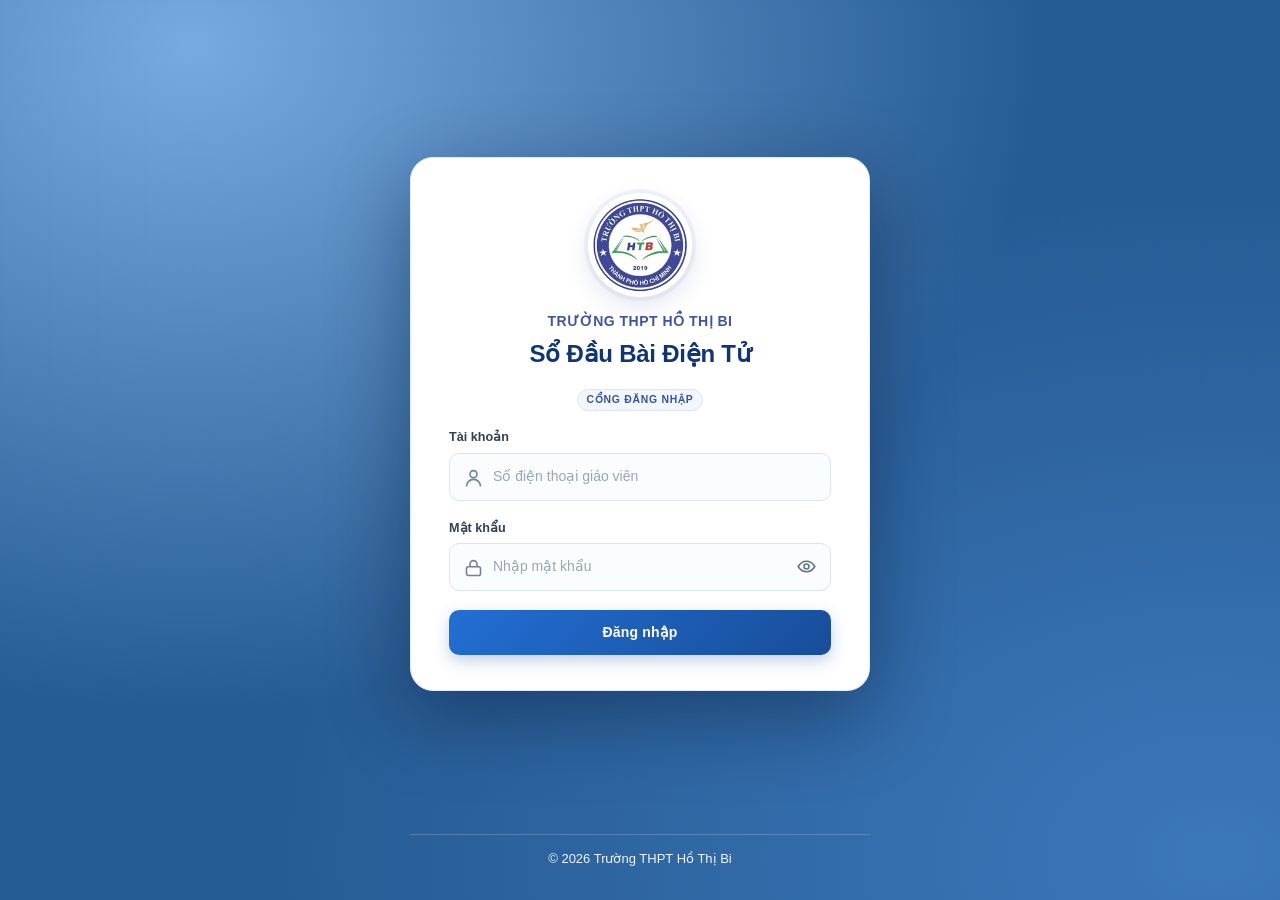
==== index.html @ 1c2346ce "Add files via upload" ====
<!DOCTYPE html>
<html lang="vi">
<head>
  <meta charset="utf-8">
  <meta name="viewport" content="width=device-width, initial-scale=1">
  <title>Sổ đầu bài điện tử · THPT Hồ Thị Bi</title>
  <!-- V51: favicon dùng logo Trường THPT Hồ Thị Bi -->
  <link rel="icon" type="image/png" sizes="64x64" href="[data-uri]">
  <link rel="shortcut icon" type="image/png" href="[data-uri]">
  <link rel="apple-touch-icon" href="[data-uri]">
  <meta name="referrer" content="strict-origin-when-cross-origin">
  <base target="_top">
  <link rel="preconnect" href="https://cdn.jsdelivr.net" crossorigin>
  <link href="https://cdn.jsdelivr.net/npm/bootstrap@5.3.0/dist/css/bootstrap.min.css" rel="stylesheet">

  <link rel="stylesheet" href="assets/css/sodb-v69.css?v=70.4.6.49.6.3.27">
  <link rel="stylesheet" href="assets/css/sodb-workspace.css?v=70.4.6.49.6.3.28">














</head>
<!-- MODAL THÔNG TIN XÁC NHẬN ĐIỆN TỬ -->
<div class="modal fade" id="modalChuKySoDetail" tabindex="-1" aria-hidden="true">
  <div class="modal-dialog modal-dialog-centered" style="max-width: 450px;">
    <div class="modal-content border-0 shadow-lg" style="border-radius: 12px; overflow: hidden;">
      <div class="modal-header bg-dark text-white py-3">
        <h6 class="modal-title fw-bold mb-0">THÔNG TIN XÁC NHẬN ĐIỆN TỬ</h6>
        
      </div>
      <div class="bg-success-subtle text-success p-2 text-center fw-bold border-bottom" style="font-size: 0.85rem;">
        XÁC NHẬN HỢP LỆ TRONG HỆ THỐNG
      </div>
      <div class="modal-body p-4" style="font-size: 0.88rem;">
        <div class="text-center mb-3">
          <img id="certSigImage" src="" class="img-fluid d-none" style="max-height: 80px; mix-blend-mode: multiply; filter: contrast(130%);">
        </div>
        
        <div class="text-uppercase fw-bold text-muted mb-2" style="font-size: 0.7rem; letter-spacing: 0.5px;">THÔNG TIN NGƯỜI KÝ</div>
        <div class="border rounded p-2 bg-light mb-3">
          <div class="d-flex justify-content-between py-1 border-bottom"><span class="text-muted">Họ và tên:</span><strong id="certTenGV" class="text-dark">---</strong></div>
          <div class="d-flex justify-content-between py-1 border-bottom"><span class="text-muted">Email công vụ:</span><span id="certEmail" class="fw-semibold text-primary">---</span></div>
          <div class="d-flex justify-content-between py-1"><span class="text-muted">Thời gian ký:</span><span id="certThoiGianKy" class="fw-bold text-danger">---</span></div>
        </div>

        <div class="text-uppercase fw-bold text-muted mb-2" style="font-size: 0.7rem; letter-spacing: 0.5px;">CHI TIẾT XÁC NHẬN</div>
        <div class="border rounded p-2 bg-light">
          <div class="d-flex justify-content-between py-1 border-bottom"><span class="text-muted">Ứng dụng:</span><span class="fw-semibold">Sổ Đầu Bài Điện Tử</span></div>
          <div class="d-flex justify-content-between py-1 border-bottom"><span class="text-muted">Đơn vị:</span><span class="fw-semibold">THPT Hồ Thị Bi</span></div>
          <div class="d-flex justify-content-between py-1"><span class="text-muted">Trạng thái:</span><span class="text-success fw-bold">Dữ liệu toàn vẹn</span></div>
        </div>
      </div>
      <div class="modal-footer bg-light py-2">
        <button type="button" class="btn btn-secondary btn-sm fw-bold px-3" data-bs-dismiss="modal">Đóng</button>
      </div>
    </div>
  </div>
</div>
<body class="auth-locked-v4">
<div id="toastStackV9" class="toast-stack-v9 no-print"></div>

<div id="globalBusyV13" class="global-busy-v13 d-none no-print">
  <div class="global-busy-card-v13">
    <div class="spinner-border spinner-border-sm text-primary" role="status"></div>
    <span id="globalBusyTextV13">Đang xử lý...</span>
  </div>
</div>


<div class="modal fade no-print" id="actionModalV11" tabindex="-1" aria-hidden="true">
  <div class="modal-dialog modal-dialog-centered">
    <div class="modal-content border-0 shadow-lg action-modal-v11">
      <div class="modal-header">
        <h5 class="modal-title" id="actionModalTitleV11">Xác nhận thao tác</h5>
        
      </div>
      <div class="modal-body">
        <div id="actionModalMessageV11" class="mb-3"></div>
        <label id="actionModalLabelV11" class="form-label fw-semibold d-none"></label>
        <input id="actionModalInputV11" type="text" class="form-control d-none" autocomplete="off">
        <div id="actionModalHintV11" class="form-text d-none"></div>
      </div>
      <div class="modal-footer">
        <button type="button" class="btn btn-light" data-bs-dismiss="modal">Hủy</button>
        <button type="button" class="btn btn-primary" id="actionModalConfirmV11">Xác nhận</button>
      </div>
    </div>
  </div>
</div>




<div id="loginScreenV4" class="login-screen-v4 no-print">
  <div class="login-card-v4">
    <div class="login-form-v4">
      <div class="login-logo-center-v4">
        <div class="school-logo-wrap-v4">
          <img class="school-logo-login-v4" src="[data-uri]" alt="Logo Trường THPT Hồ Thị Bi">
        </div>
        <div class="school-name-v4">Trường THPT Hồ Thị Bi</div>
        <h1 class="system-title-v4">Sổ Đầu Bài Điện Tử</h1>
      </div>

      <div class="login-eyebrow-v4 login-gate-v7">Cổng đăng nhập</div>

      <form id="centralLoginFormV4" onsubmit="event.preventDefault(); dangNhapTapTrungV4();">
        <div class="mb-3">
          <label for="centralAccountV4" class="form-label login-label-v4">Tài khoản</label>
          <div class="login-input-wrap-v4">
            <span class="login-input-icon-v4" aria-hidden="true">
              <svg viewBox="0 0 24 24" fill="none" stroke="currentColor" stroke-width="1.8"><path d="M20 21a8 8 0 0 0-16 0"/><circle cx="12" cy="7" r="4"/></svg>
            </span>
            <input id="centralAccountV4" class="form-control" type="text" autocomplete="username" inputmode="text" placeholder="Số điện thoại giáo viên" required>
          </div>
        </div>

        <div class="mb-3">
          <label for="centralPasswordV4" class="form-label login-label-v4">Mật khẩu</label>
          <div class="login-input-wrap-v4 login-password-wrap-v4">
            <span class="login-input-icon-v4" aria-hidden="true">
              <svg viewBox="0 0 24 24" fill="none" stroke="currentColor" stroke-width="1.8"><rect x="4" y="10" width="16" height="10" rx="2"/><path d="M8 10V7a4 4 0 0 1 8 0v3"/></svg>
            </span>
            <input id="centralPasswordV4" class="form-control" type="password" autocomplete="current-password" placeholder="Nhập mật khẩu" required>
            <button class="password-toggle-v4" type="button" onclick="toggleMatKhauTapTrungV4()" aria-label="Hiện hoặc ẩn mật khẩu" title="Hiện/ẩn mật khẩu">
              <svg viewBox="0 0 24 24" fill="none" stroke="currentColor" stroke-width="1.8"><path d="M2.5 12s3.5-6 9.5-6 9.5 6 9.5 6-3.5 6-9.5 6S2.5 12 2.5 12Z"/><circle cx="12" cy="12" r="2.8"/></svg>
            </button>
          </div>
        </div>

        <div id="centralLoginStatusV4" class="alert d-none py-2 small" role="alert" aria-live="polite"></div>

        <button id="centralLoginBtnV4" class="btn btn-primary btn-login-v4 w-100" type="submit">
          <span id="centralLoginBtnTextV4">Đăng nhập</span>
        </button>
      </form>
    </div>
  </div>
  <footer class="workspace-copyright workspace-login-copyright no-print">© 2026 Trường THPT Hồ Thị Bi</footer>
</div>

<div class="main-container d-none" id="appShellV4">
  <div class="app-userbar-v4 no-print p-2 px-3 mb-3 d-flex flex-wrap gap-2 justify-content-between align-items-center">
    <div class="workspace-tools"><button type="button" class="workspace-menu-btn" id="workspaceMenu" aria-controls="workspaceSidebar" aria-expanded="false" aria-label="Mở menu"><span data-icon="menu"></span><span>Menu</span></button><div class="header-greeting-v33" id="headerGreetingV48" title="Lời chào theo thời gian trong ngày">
          <span class="header-greeting-icon-v33" id="headerGreetingIconV48" aria-hidden="true">☀️</span>
          <span class="header-greeting-copy-v48">
            <strong class="header-greeting-time-v48" id="headerGreetingTimeV48">Chào buổi sáng!</strong>
            <span class="header-greeting-wish-v48">Chúc Thầy/Cô một ngày làm việc tràn đầy năng lượng.</span>
          </span>
        </div></div>
    <div class="d-flex align-items-center gap-2">
      <div class="user-avatar-v4" id="appUserAvatarV4">GV</div>
      <div>
        <div class="fw-bold" id="appUserNameV4">Người dùng</div>
        <div class="small text-muted" id="appUserMetaV4"></div>

      </div>
    </div>
    <div class="d-flex flex-wrap align-items-center gap-2">
      <div id="appRoleBadgesV4"></div>
      <button type="button" class="btn btn-outline-secondary btn-sm fw-bold" id="globalChangePasswordBtnV36" onclick="moDoiMatKhauToanCucV36()">Đổi mật khẩu</button>
      <button type="button" class="btn btn-outline-danger btn-sm fw-bold" onclick="dangXuatTapTrungV4()">↪ Đăng xuất</button>
    </div>
  </div>

  <aside id="workspaceSidebar" class="workspace-sidebar no-print" aria-label="Điều hướng chính">
    <button type="button" id="workspaceCloseMenu" class="workspace-close-menu" aria-label="Ẩn menu điều hướng"><span aria-hidden="true">×</span> Ẩn menu</button>
    <div class="workspace-brand"><img src="assets/img/logo-htb-160.webp?v=70.4.6.13" alt="Logo THPT Hồ Thị Bi"><div><strong>THPT HỒ THỊ BI</strong><small>Quản lý sổ đầu bài điện tử</small></div></div>
    <div class="workspace-nav-label">KHÔNG GIAN LÀM VIỆC</div>
  <!-- THANH TAB CHUYỂN ĐỔI -->
  <ul class="nav nav-tabs no-print mb-3" id="sodbTab" role="tablist">
    <li class="nav-item" role="presentation">
      <button class="nav-link active fw-bold" id="dashboard-tab-v9" data-bs-toggle="tab" data-bs-target="#tabDashboardV9" type="button">Dashboard</button>
    </li>
    <li class="nav-item" role="presentation">
      <button class="nav-link" id="view-tab" data-bs-toggle="tab" data-bs-target="#tabView" type="button">Xem sổ đầu bài</button>
    </li>
    <li class="nav-item" role="presentation">
      <button class="nav-link" id="my-lessons-tab-v70468" data-bs-toggle="tab" data-bs-target="#tabMyLessonsV70468" type="button">Tiết của tôi</button>
    </li>
    <li class="nav-item" role="presentation">
      <button class="nav-link" id="input-tab" data-bs-toggle="tab" data-bs-target="#tabInput" type="button">Nhập tiết học</button>
    </li>
    <li class="nav-item" role="presentation">
      <button class="nav-link text-success fw-bold" id="gvcn-tab" data-bs-toggle="tab" data-bs-target="#tabGVCN" type="button">Chủ nhiệm</button>
    </li>
    <li class="nav-item" role="presentation">
      <button class="nav-link text-primary fw-bold" id="giamthi-tab" data-bs-toggle="tab" data-bs-target="#tabGiamThi" type="button">Tra cứu & thống kê</button>
    </li>
    <li class="nav-item" role="presentation">
      <button class="nav-link text-success fw-bold" id="ttcm-tab" data-bs-toggle="tab" data-bs-target="#tabTTCM" type="button">Kế hoạch bài dạy</button>
    </li>
    <li class="nav-item" role="presentation">
      <button class="nav-link text-warning-emphasis fw-bold" id="control-tab-v693" data-bs-toggle="tab" data-bs-target="#tabControlV693" type="button">Điều hành</button>
    </li>
    <li class="nav-item" role="presentation">
      <button class="nav-link text-primary fw-bold" id="bgh-workflow-tab-v698" data-bs-toggle="tab" data-bs-target="#tabBghWorkflowV698" type="button">Duyệt tuần BGH</button>
    </li>
    <li class="nav-item" role="presentation">
      <button class="nav-link text-danger fw-bold" id="admin-tab" data-bs-toggle="tab" data-bs-target="#tabAdmin" type="button">Quản trị</button>
    </li>
  </ul>

    <div class="workspace-sidebar-foot"><div class="workspace-school-art" aria-hidden="true"><svg viewBox="0 0 180 80" fill="none"><path d="M55 72V31l35-25 35 25v41M43 37 90 3l47 34M14 72h152" stroke="currentColor" stroke-width="5" stroke-linecap="round" stroke-linejoin="round"/><path d="M74 72V54h32v18M65 34h11v11H65zM103 34h11v11h-11zM24 48h21v24H24zM135 48h21v24h-21z" fill="currentColor" opacity=".6"/><circle cx="90" cy="27" r="6" fill="currentColor"/></svg></div><strong>Kết nối tri thức<br>Kiến tạo tương lai</strong><small>Giao diện V70.4.4</small></div>
  </aside>
  <button type="button" id="workspaceBackdrop" class="workspace-backdrop no-print" aria-label="Đóng menu"></button>
  <header class="workspace-page-head no-print"><div class="workspace-title-icon" data-icon="book"></div><div><h1 id="workspaceTitle">Tổng quan</h1><div class="workspace-breadcrumb">Quản lý nhà trường <span>›</span> <span id="workspaceBreadcrumb">Tổng quan</span></div></div><div class="workspace-head-actions"><button class="btn btn-outline-primary" type="button" id="workspacePrint" hidden><span data-icon="print"></span> In sổ A3</button></div></header>
  <div class="mobile-role-nav-v54 no-print" id="mobileRoleNavV54" aria-label="Điều hướng nhanh trên điện thoại">
    <button type="button" class="mobile-main-btn-v54" id="mobileDashboardV54" data-target-tab="dashboard-tab-v9">Tổng quan</button>
    <button type="button" class="mobile-main-btn-v54" id="mobileInputV54" data-target-tab="input-tab">Nhập tiết</button>
    <button type="button" class="mobile-main-btn-v54" id="mobileViewV54" data-target-tab="view-tab">Xem sổ</button>
    <div class="mobile-more-wrap-v54">
      <button type="button" class="mobile-more-btn-v54" id="mobileMoreBtnV54" aria-label="Mở thêm chức năng">☰</button>
      <div class="mobile-more-menu-v54 d-none" id="mobileMoreMenuV54"></div>
    </div>
  </div>

  <div class="tab-content" id="sodbTabContent">
    

    <!-- V52: DASHBOARD THEO VAI TRÒ - KHÔNG PHỤ THUỘC TKB -->
    <div class="tab-pane fade show active" id="tabDashboardV9" role="tabpanel" aria-labelledby="dashboard-tab-v9">
      <section class="overview-v20 no-print" aria-label="Dashboard sổ đầu bài">
        <div class="overview-heading-v20">
          <div class="overview-heading-copy-v52">
            <div class="overview-kicker-v52">SỔ ĐẦU BÀI ĐIỆN TỬ</div>
            <h1 id="overviewTitleV52">Tổng quan công việc</h1>
            <div class="overview-role-line-v52"><span id="overviewRoleBadgeV52" class="overview-role-badge-v52">Vai trò</span><span id="overviewScopeV20">Tổng quan công việc</span></div>
          </div>
          <div class="overview-actions-v20" id="overviewActionsV20"></div>
        </div>
        <div class="overview-toolbar-v20">
          <div id="overviewRoleWrapV20"><label for="overviewRoleV20">Vai trò</label><select id="overviewRoleV20" class="form-select form-select-sm" onchange="changeOverviewRoleV20()"></select></div>
          <div id="overviewClassWrapV20" class="d-none"><label for="overviewClassV20">Lớp chủ nhiệm</label><select id="overviewClassV20" class="form-select form-select-sm" onchange="refreshDashboardV9(true)"></select></div>
          <div><label for="overviewDateV20">Ngày dạy</label><input type="date" id="overviewDateV20" class="form-control form-control-sm" onchange="refreshDashboardV9(true)"></div>
          <div class="overview-period-v20">
            <div class="overview-week-line-v28">
              <strong id="overviewWeekV20">—</strong>
              
            </div>
            <span id="overviewUpdatedV20" role="status" aria-live="polite">Chưa tải dữ liệu</span>
          </div>
          <button id="overviewRefreshV20" class="btn btn-outline-primary btn-sm" type="button" onclick="refreshDashboardV9(true)">Cập nhật</button>
        </div>
<div id="overviewErrorV20" class="alert alert-warning mt-3 d-none" role="alert"></div>
        <div id="overviewDataV20" aria-busy="true">
          <div id="overviewMetricsV20" class="overview-metrics-v20"></div>
          <div id="overviewNoticesV20"></div>
          <div id="overviewControlV693" class="d-none mb-3">
            <div class="card border-warning-subtle shadow-sm">
              <div class="card-body py-3">
                <div class="d-flex flex-wrap justify-content-between align-items-center gap-2 mb-2">
                  <div><strong>Điều hành tiết dạy</strong><div class="small text-muted">Nghỉ GV · Dạy thay · Dạy bù · Hoán đổi · Hồ sơ chờ duyệt</div></div>
                  <button type="button" class="btn btn-sm btn-outline-warning fw-bold" onclick="openControlTabV693()">Mở Điều hành</button>
                </div>
                <div class="row g-2" id="overviewControlMetricsV693">
                  <div class="col-6 col-md-2"><div class="border rounded p-2 h-100"><div class="small text-muted">GV nghỉ</div><div class="fw-bold fs-5" data-metric="gvNghi">—</div></div></div>
                  <div class="col-6 col-md-2"><div class="border rounded p-2 h-100"><div class="small text-muted">Dạy thay</div><div class="fw-bold fs-5" data-metric="dayThay">—</div></div></div>
                  <div class="col-6 col-md-2"><div class="border rounded p-2 h-100"><div class="small text-muted">Dạy bù</div><div class="fw-bold fs-5" data-metric="dayBu">—</div></div></div>
                  <div class="col-6 col-md-2"><div class="border rounded p-2 h-100"><div class="small text-muted">Hoán đổi</div><div class="fw-bold fs-5" data-metric="hoanDoi">—</div></div></div>
                  <div class="col-6 col-md-2"><div class="border rounded p-2 h-100"><div class="small text-muted">Chờ duyệt</div><div class="fw-bold fs-5 text-danger" data-metric="choDuyet">—</div></div></div>
                  <div class="col-6 col-md-2"><div class="border rounded p-2 h-100"><div class="small text-muted">NS ngoài trường</div><div class="fw-bold fs-5" data-metric="nhanSuNgoai">—</div></div></div>
                </div>
              </div>
            </div>
          </div>
          <div id="overviewAlertsV695" class="d-none mb-3">
            <div class="card border-danger-subtle shadow-sm">
              <div class="card-body py-3">
                <div class="d-flex flex-wrap justify-content-between align-items-center gap-2 mb-2">
                  <div><strong>Cảnh báo tự động</strong><div class="small text-muted" id="overviewAlertStatusV695">Hệ thống rà soát việc cần xử lý</div></div>
                  <div class="d-flex gap-2"><button type="button" class="btn btn-sm btn-outline-secondary" onclick="loadAutomaticAlertsV695(true)">Rà soát lại</button><button type="button" class="btn btn-sm btn-outline-danger fw-bold" onclick="openAlertCenterV695()">Xem tất cả</button></div>
                </div>
                <div class="row g-2 mb-2" id="overviewAlertMetricsV695">
                  <div class="col-4"><div class="border rounded p-2 h-100 border-danger-subtle"><div class="small text-muted">Khẩn cấp</div><div class="fw-bold fs-5 text-danger" data-alert-metric="critical">—</div></div></div>
                  <div class="col-4"><div class="border rounded p-2 h-100 border-warning-subtle"><div class="small text-muted">Cần xử lý</div><div class="fw-bold fs-5 text-warning-emphasis" data-alert-metric="warning">—</div></div></div>
                  <div class="col-4"><div class="border rounded p-2 h-100 border-info-subtle"><div class="small text-muted">Theo dõi</div><div class="fw-bold fs-5 text-info-emphasis" data-alert-metric="info">—</div></div></div>
                </div>
                <div id="overviewAlertListV695"><div class="text-muted py-2">Chưa rà soát cảnh báo.</div></div>
              </div>
            </div>
          </div>
          <div id="overviewProgressV20" class="overview-progress-v20 d-none">
            <div><strong id="overviewProgressTextV20"></strong><span id="overviewProgressHintV31">Tiến độ dữ liệu trong phạm vi đã chọn</span></div>
            <div class="overview-meter-v20" id="overviewMeterV20" role="progressbar" aria-label="Tiến độ dữ liệu" aria-valuemin="0" aria-valuemax="100"><div id="overviewBarV20"></div></div>
          </div>
          <div id="overviewAnalyticsV52" class="overview-analytics-v52 d-none">
            <div class="overview-chart-card-v52">
              <div class="overview-card-head-v52"><div><strong>Biểu đồ nề nếp các khối</strong><small>Điểm nề nếp trung bình theo tuần, tính từ dữ liệu sổ đã ghi</small></div><span id="overviewChartRangeV52" class="overview-chip-v52"></span></div>
              <div id="overviewNeNepChartV52" class="overview-chart-v52" role="img" aria-label="Biểu đồ nề nếp Khối 10, 11, 12"></div>
            </div>
            <div class="overview-alert-card-v52">
              <div class="overview-card-head-v52"><div><strong>Lớp cần lưu ý</strong><small>Các lớp có điểm nề nếp trung bình thấp trong tuần đang xem</small></div></div>
              <div id="overviewClassAlertV52" class="overview-class-list-v52"></div>
            </div>
          </div>
          <div class="overview-records-v20">
            <div class="overview-records-head-v20"><h2>Kiểm tra sổ đầu bài</h2><span id="overviewClosureV20" class="d-none"></span></div>
            <div class="overview-list-tabs-v20" id="overviewListsV20" role="group" aria-label="Nhóm bản ghi"></div>
            <p class="overview-list-note-v20" id="overviewListNoteV20"></p>
            <div class="table-responsive"><table class="table overview-table-v20 align-middle mb-0"><caption class="visually-hidden">Danh sách bản ghi trong phạm vi đã chọn</caption><thead><tr><th scope="col">Ngày · Lớp</th><th scope="col">Buổi · Tiết</th><th scope="col">Môn · Giáo viên</th><th scope="col">Trạng thái</th><th scope="col">Thao tác</th></tr></thead><tbody id="overviewRowsV20"></tbody></table></div>
            <div class="overview-pagination-v20"><span id="overviewCountV20"></span><div><button type="button" class="btn btn-sm btn-outline-secondary" id="overviewPrevV20" onclick="pageOverviewV20(-1)">Trước</button><button type="button" class="btn btn-sm btn-outline-secondary" id="overviewNextV20" onclick="pageOverviewV20(1)">Sau</button></div></div>
          </div>
        </div>
      </section>
    </div>

    <!-- TAB 1: XEM SỔ ĐẦU BÀI -->
    <div class="tab-pane fade" id="tabView" role="tabpanel">
      <section class="workspace-book no-print" aria-label="Sổ đầu bài theo tuần">
        <div class="workspace-book-head"><div class="workspace-section-title"><span class="workspace-title-icon" data-icon="book"></span><div><h2>Xem sổ đầu bài</h2><p>Theo dõi và tra cứu tình hình giảng dạy của lớp theo từng tuần</p></div></div><div class="workspace-week-nav"><button type="button" class="btn btn-outline-primary" data-week-step="-1">‹ <span>Tuần trước</span></button><button type="button" class="btn btn-primary" data-week-step="today"><span data-icon="calendar"></span> Tuần này</button><button type="button" class="btn btn-outline-primary" data-week-step="1"><span>Tuần sau</span> ›</button></div></div>
        <div id="workspaceFilterMount"></div>
        <div class="workspace-book-toolbar"><strong id="workspaceWeekRange">Chọn lớp và tuần để xem sổ</strong><label class="workspace-status-filter"><span data-icon="filter"></span><span class="visually-hidden">Lọc trạng thái tiết học</span><select id="workspaceStatus" class="form-select"><option value="ALL">Tất cả trạng thái</option><option value="REVIEW">Cần rà soát</option><option value="NGHI">Nghỉ</option><option value="GV_VANG">GV vắng</option><option value="BO_TIET">Bỏ tiết</option><option value="DAY_THAY">Dạy thay</option><option value="DAY_BU">Dạy bù</option><option value="HOAN_DOI">Đổi tiết</option><option value="MIXED">Tiết trộn</option></select></label></div>
        <div id="workspaceMetrics" class="workspace-metrics"></div>
        <div id="bghReviewBarV7044" class="alert alert-info no-print" hidden></div>
        <div id="workspaceBookStatus" class="workspace-book-status" role="status" aria-live="polite">Chọn lớp, tuần và bấm Xem sổ để tải dữ liệu.</div>
        <div id="workspaceWeekGrid" aria-label="Lịch tiết học"></div>
        <div id="workspaceLegend" class="workspace-legend"></div>
        <div class="workspace-book-foot"><span>Rê chuột, chạm hoặc dùng phím Tab để xem trạng thái. Bấm ⋯ để xem đầy đủ tiết học.</span><span id="workspaceDataStamp"></span></div>
      </section>
      <div class="card no-print mb-3 shadow-sm">
        <div class="card-body p-3">
          <div class="row g-3 align-items-center">
            <div class="col-md-2">
              <label class="form-label fw-bold mb-1">Khối</label>
              <select class="form-select form-select-sm" id="viewKhoi" onchange="chonKhoiLopView()">
                <option value="10">Khối 10</option><option value="11">Khối 11</option><option value="12">Khối 12</option>
              </select>
            </div>
            <div class="col-md-4">
              <div class="d-flex justify-content-between align-items-center"><label class="form-label fw-bold mb-1" for="viewLop">Chọn lớp / Chuyên đề / GDTC</label><button type="button" class="btn btn-link btn-sm py-0" onclick="refreshClassCatalogV29(true)" aria-label="Tải lại danh mục lớp">Tải lại</button></div>
              <select class="form-select form-select-sm" id="viewLop" onchange="capNhatLoaiSoViewV24()"></select>
            </div>
            <div class="col-md-2">
              <label class="form-label fw-bold mb-1">Loại sổ</label>
              <select class="form-select form-select-sm" id="viewBookMode" onchange="capNhatLoaiSoViewV24()">
                <option value="LOP_CHINH">Sổ đầu bài lớp</option>
                <option value="GDTC">Sổ đầu bài GDTC</option>
              </select>
            </div>
            <div class="col-md-2">
              <label class="form-label fw-bold mb-1">Tuần học</label>
              <input type="number" class="form-control form-control-sm" id="viewTuan" value="1" min="1" max="52">
            </div>
            <div class="col-md-2 d-flex align-items-end">
              <button type="button" class="btn btn-primary btn-sm w-100 fw-bold" onclick="traCuuSoDauBaiTuanGop()">Xem sổ</button>
            </div>
          </div>
        </div>
      </div>

      <div class="so-paper">
        <div class="no-print mb-1">
          <span class="text-muted small">TRƯỜNG THPT HỒ THỊ BI</span>
        </div>

        <div id="printPageSingle">
          <div class="so-header-print">
            <img src="[data-uri]" alt="Logo" class="school-logo">
            <div class="text-uppercase fw-bold text-secondary" style="font-size: 0.65rem;">SỞ GIÁO DỤC VÀ ĐÀO TẠO TP. HỒ CHÍ MINH</div>
            <div class="fw-bold text-dark" style="font-size: 0.75rem;">TRƯỜNG THPT HỒ THỊ BI</div>
            <div class="so-title">SỔ ĐẦU BÀI LỚP <span id="lblLop">10A01</span></div>
            <div class="so-subhead">Tuần: <strong id="lblTuan">1</strong> &nbsp;&nbsp;|&nbsp;&nbsp; Năm học: <span id="printSchoolYearV20">2026 - 2027</span></div>
          </div>
          <table class="table-sodb">
            <thead>
              <tr>
                <th style="width: 5%;">Thứ, ngày</th>
                <th style="width: 4%;">Buổi-Tiết</th>
                <th style="width: 6%;">Môn</th>
                <th style="width: 4%;">Tiết CT</th>
                <th style="width: 6%;">HS vắng</th>
                <th style="width: 25.5%;">Tên bài học</th>
                <th style="width: 22%;">Nhận xét</th>
                <th style="width: 2.5%;">HT</th>
                <th style="width: 2.5%;">KL</th>
                <th style="width: 2.5%;">VS</th>
                <th style="width: 3.5%;">ĐTB</th>
                <th style="width: 16.5%;">Chữ ký &amp; họ tên GV</th>
              </tr>
            </thead>
            <tbody id="sodbTableBody"></tbody>
          </table>

          <div class="summary-box">
            <div class="summary-title">TỔNG KẾT TUẦN</div>
            <div class="row text-center mb-0">
              <div class="col-4"><strong>Vắng:</strong> <span id="sumVangP">0</span>| <span id="sumVangKP">0</span></div>
              <div class="col-4"><strong>Điểm TB tuần:</strong> <span id="sumDTB" class="text-primary fw-bold">10.0</span> (<span id="sumXepLoai" class="text-success fw-bold">Loại A</span>)</div>
              <div class="col-4"><strong>Chưa ký:</strong> <span id="sumTietChuaKy" class="text-danger">0</span> tiết</div>
            </div>
            <div><strong id="printCloseOpinionLabelV6951">Ý kiến GVCN:</strong> <span id="printGVCNYKien" class="fst-italic text-secondary">Chưa có ý kiến...</span></div>
            <div class="signature-footer">
              <div class="signature-box">
                <div class="signature-title" id="printCloseSignerTitleV6951">GIÁO VIÊN CHỦ NHIỆM</div>
                <div class="signature-space" id="printGVCNSigSpace"><span class="text-muted" style="font-size: 0.55rem;">Chưa chốt ký</span></div>
                <div class="fw-bold" id="printGVCNName"></div>
              </div>
              <div class="signature-box">
                <div class="signature-title" id="printBGHTitle">HIỆU TRƯỞNG</div>
                <div class="signature-space" id="printBGHSigSpace"><span class="text-muted" style="font-size:0.55rem;">Chưa duyệt</span></div>
                <div class="fw-bold" id="printBGHName"></div>
              </div>
            </div>
          </div>
        </div>

        <div id="groupWeekCloseV6951" class="no-print d-none mt-2 p-3 border rounded-3 bg-light">
          <div class="d-flex flex-wrap justify-content-between align-items-center gap-2 mb-2">
            <div><div class="fw-bold text-success">Ký chốt sổ nhóm - Giáo viên phụ trách</div><div class="small text-muted" id="groupCloseHintV6951">Sau khi rà soát đủ tiết trong tuần, giáo viên phụ trách nhóm ký chốt.</div></div>
            <span class="badge bg-secondary" id="groupCloseStateV6951">Chưa chốt</span>
          </div>
          <div class="row g-2 align-items-end">
            <div class="col-lg-9 col-md-8"><label class="form-label small fw-bold mb-1">Ý kiến GV phụ trách nhóm</label><textarea id="groupCloseNoteV6951" class="form-control form-control-sm" rows="2" placeholder="Nhận xét hoạt động của nhóm trong tuần..."></textarea></div>
            <div class="col-lg-3 col-md-4"><button type="button" class="btn btn-success btn-sm w-100 fw-bold" id="groupCloseBtnV6951" onclick="guiChotTuanNhomV6951()">Ký chốt tuần</button></div>
          </div>
          <div class="small mt-2 text-muted" id="groupCloseMetaV6951"></div>
        </div>

        <div id="bghWeekApprovalV684" class="no-print d-none mt-2 p-3 border rounded-3 bg-light">
          <div class="d-flex flex-wrap justify-content-between align-items-center gap-2 mb-2">
            <div>
              <div class="fw-bold text-primary">Duyệt sổ cuối tuần - Ban Giám hiệu</div>
              <div class="small text-muted" id="bghApprovalHintV684">Sau khi GVCN ký chốt, BGH có thể duyệt bất kỳ thời điểm nào.</div>
            </div>
            <span class="badge bg-secondary" id="bghApprovalStateV684">Chưa duyệt</span>
          </div>
          <div class="row g-2 align-items-end">
            <div class="col-lg-9 col-md-8">
              <label class="form-label small fw-bold mb-1" for="bghApprovalNoteV684">Ý kiến BGH (không bắt buộc)</label>
              <textarea id="bghApprovalNoteV684" class="form-control form-control-sm" rows="2" placeholder="Nhận xét hoặc lưu ý sau khi kiểm tra sổ tuần..."></textarea>
            </div>
            <div class="col-lg-3 col-md-4 d-grid gap-2">
              <button type="button" class="btn btn-primary btn-sm w-100 fw-bold" id="bghApproveBtnV684" onclick="guiDuyetTuanBGHV684()">Duyệt &amp; ký chốt</button>
            </div>
          </div>
          <div class="small mt-2 text-muted" id="bghApprovalMetaV684"></div>
        </div>

      </div>
    </div>

    <!-- V70.4.6.12: TIẾT CỦA TÔI - MA TRẬN TUẦN GIỐNG XEM SỔ ĐẦU BÀI -->
    <div class="tab-pane fade" id="tabMyLessonsV70468" role="tabpanel" aria-labelledby="my-lessons-tab-v70468">
      <section class="my-lessons-v70468 no-print" aria-label="Các tiết giáo viên đã dạy trong tuần">
        <div class="card shadow-sm border-0 mb-3">
          <div class="card-body p-3 p-lg-4">
            <div class="d-flex flex-wrap justify-content-between align-items-start gap-3 mb-3">
              <div>
                <div class="text-uppercase small fw-bold text-primary">GIÁO VIÊN BỘ MÔN</div>
                <h4 class="mb-1">Tiết của tôi trong tuần</h4>
                <div class="text-muted small" id="myLessonsRangeV70468">Hiển thị theo ma trận Thứ × Tiết, giống giao diện Xem sổ đầu bài.</div>
              </div>
              <div class="d-flex flex-wrap gap-2">
                <button type="button" class="btn btn-outline-primary btn-sm" id="myLessonsPrevV70468">‹ Tuần trước</button>
                <button type="button" class="btn btn-primary btn-sm" id="myLessonsCurrentV70468">Tuần này</button>
                <button type="button" class="btn btn-outline-primary btn-sm" id="myLessonsNextV70468">Tuần sau ›</button>
              </div>
            </div>
            <div class="row g-2 align-items-end">
              <div class="col-6 col-md-2"><label class="form-label small fw-bold mb-1" for="myLessonsWeekV70468">Tuần học</label><input type="number" min="1" max="53" class="form-control form-control-sm" id="myLessonsWeekV70468"></div>
              <div class="col-6 col-md-3"><label class="form-label small fw-bold mb-1" for="myLessonsClassV70468">Lớp</label><select class="form-select form-select-sm" id="myLessonsClassV70468"><option value="ALL">Tất cả lớp</option></select></div>
              <div class="col-6 col-md-3"><label class="form-label small fw-bold mb-1" for="myLessonsSubjectV70468">Môn</label><select class="form-select form-select-sm" id="myLessonsSubjectV70468"><option value="ALL">Tất cả môn</option></select></div>
              <div class="col-6 col-md-2"><button type="button" class="btn btn-outline-secondary btn-sm w-100" id="myLessonsRefreshV70468">Làm mới</button></div>
              <div class="col-12 col-md-2"><div class="small text-muted text-md-end" id="myLessonsUpdatedV70468">Chưa tải</div></div>
            </div>
          </div>
        </div>
        <div class="my-lessons-metrics-v70468" id="myLessonsMetricsV70468"></div>
        <div class="card shadow-sm border-0">
          <div class="card-body p-0">
            <div id="myLessonsStatusV70468" class="alert alert-light border-0 border-bottom rounded-0 mb-0 py-2 px-3 small" role="status" aria-live="polite">Mở chức năng để tải các tiết trong tuần.</div>
            <div id="myLessonsGridV70468" class="my-lessons-grid-v704611 p-2 p-lg-3" aria-live="polite">
              <div class="text-center text-muted py-4">Chưa tải dữ liệu.</div>
            </div>
          </div>
        </div>
      </section>
    </div>

    <!-- TAB 2: NHẬP DỮ LIỆU -->
    <div class="tab-pane fade" id="tabInput" role="tabpanel">
      <div class="card shadow-sm">
        <div class="card-header bg-white py-3 text-center">
          <h5 class="mb-0 text-dark fw-bold">NHẬP DỮ LIỆU SỔ ĐẦU BÀI</h5>
        </div>
        <div class="card-body p-4">
          
          
          <div id="gvbmMainContent" class="d-none">

            <form id="sodbForm">
              <fieldset class="border rounded p-3 mb-3"><legend class="float-none w-auto fs-6 px-2">Hình thức dạy</legend>
                <label class="me-3"><input type="radio" name="hinhThucDayV49" value="Trực tiếp" checked> Trực tiếp</label>
                <label><input type="radio" name="hinhThucDayV49" value="Trực tuyến"> Trực tuyến</label>
                <div id="onlineDetailsV49" class="row g-2 mt-1" hidden>
                  <div class="col-md-4"><label for="onlinePlatformV49" class="form-label">Nền tảng dạy</label><select id="onlinePlatformV49" class="form-select"><option value="Vietschool">Vietschool</option><option value="" selected>Chưa khai báo</option></select></div>
                  <div class="col-md-8"><label for="onlineLinkV49" class="form-label">Link phòng học / bản ghi bài giảng (nếu có)</label><input id="onlineLinkV49" type="url" class="form-control" placeholder="https://..."></div>
                </div><div id="teachingHintV49" class="form-text"></div>
              </fieldset>
              <div class="row g-3 mb-3">
                <div class="col-md-3">
                  <label class="form-label fw-semibold">Khối</label>
                  <select class="form-select" id="khoi" onchange="chonKhoiLopInput();" required>
  <option value="10">Khối 10</option>
  <option value="11">Khối 11</option>
  <option value="12">Khối 12</option>
</select>
                </div>
                <div class="col-md-3">
                  <label class="form-label fw-semibold">Lớp</label>
                  <select class="form-select" id="lop" onchange="onInputClassChangedV26();capNhatHanNhapTietV683()" required></select>
                </div>
                <div class="col-md-3">
                  <label class="form-label fw-semibold">Ngày dạy</label>
                  <input type="date" class="form-control" id="ngayDay" onchange="capNhatTuanVaThu();capNhatHanNhapTietV683();if(typeof refreshGroupAttendanceV6951==='function')refreshGroupAttendanceV6951()" required>
                </div>
                <div class="col-md-3">
                  <label class="form-label fw-semibold">Buổi dạy</label>
                  <select class="form-select bg-warning-subtle fw-semibold" id="buoiDay" onchange="capNhatHanNhapTietV683()" required>
                    <option value="Sáng">Sáng</option><option value="Chiều">Chiều</option><option value="Dạy bù">Dạy Bù</option>
                  </select>
                </div>
              </div>
              <div id="phanCongDayNoteV39" class="small text-primary fw-semibold mb-2">Lớp được nạp theo phân công dạy trên Supabase. Giáo viên chỉ thấy lớp thuộc phạm vi được phân công; GDTC và Công nghệ vẫn áp dụng quy tắc môn/nhánh tương ứng.</div>
              <div class="row g-3 mb-3">
                <div class="col-md-4">
                  <label class="form-label fw-semibold">Thứ</label>
                  <input type="text" class="form-control bg-light" id="thuDay" readonly required>
                </div>
                <div class="col-md-4">
                  <label class="form-label fw-semibold">Tuần</label>
                  <input type="number" class="form-control bg-light" id="tuanHoc" readonly required>
                </div>
                <div class="col-md-4">
                  <label class="form-label fw-semibold">Tiết dạy</label>
                  <select class="form-select" id="tietDay" onchange="capNhatHanNhapTietV683()" required>
                    <option value="1">Tiết 1</option><option value="2">Tiết 2</option><option value="3">Tiết 3</option><option value="4">Tiết 4</option><option value="5">Tiết 5</option>
                  </select>
                </div>
              </div>
              <div id="inputDeadlineStatusV683" class="alert alert-info border py-2 px-3 mb-3 small">
                <strong>Thời hạn ký:</strong> Buổi sáng ký trước <strong>12:00</strong>; buổi chiều/dạy bù ký trước <strong>18:00</strong>. Ngày đã qua tự động khóa; Admin có thể mở khóa có thời hạn khi cần bổ sung.
              </div>
              <div id="bulkWeekUnlockNoticeV685" class="alert alert-success border py-2 px-3 mb-3 small d-none"></div>
              <div class="row g-2 mb-2 input-main-row-v30">
                <div class="col-lg-3 col-md-4">
                  <label class="form-label fw-semibold">Môn</label>
                  <select class="form-select border-primary fw-bold" id="monHoc" onchange="onMonHocChangedV25()" required></select>
                </div>
                <div class="col-lg-2 col-md-3">
                  <label class="form-label fw-semibold">Tiết CT</label>
                  <input type="text" class="form-control" id="tietCT" placeholder="VD: 1">
                  <div class="form-text">KHBD chỉ gợi ý Tiết CT. Giá trị giáo viên nhập tay được ưu tiên; khi sửa bản ghi cũ, để trống sẽ giữ nguyên Tiết CT đã lưu.</div>
                </div>
                <div class="col-lg-7 col-md-5">
                  <label class="form-label fw-semibold">Tên bài dạy</label>
                  <select class="form-select" id="tenBaiDaySelect" onchange="dongBoTenBaiDay()" required></select>
                  <input type="text" class="form-control mt-1 d-none" id="tenBaiDayCustom" placeholder="Nhập tên bài...">
                </div>
              </div>

              <div id="gdtcTeachingSubjectWrapV25" class="gdtc-subject-box-v25 compact-gdtc-v30 mb-2 d-none">
                <div class="row align-items-end g-2">
                  <div class="col-lg-3 col-md-4">
                    <label class="form-label fw-semibold mb-1">Phân môn GDTC</label>
                    <select class="form-select border-success fw-bold" id="gdtcTeachingSubjectV25" onchange="loadDanhSachBaiDay()">
                      <option value="">-- Chọn Cầu lông / Bóng chuyền --</option>
                      <option value="Cầu lông">Cầu lông</option>
                      <option value="Bóng chuyền">Bóng chuyền</option>
                    </select>
                  </div>
                </div>
              </div>

              <div id="technologyTeachingSubjectWrapV657" class="technology-subject-box-v657 compact-gdtc-v30 mb-2 d-none">
                <div class="row align-items-end g-2">
                  <div class="col-lg-4 col-md-5">
                    <label class="form-label fw-semibold mb-1">Môn Công nghệ</label>
                    <select class="form-select border-info fw-bold" id="technologyTeachingSubjectV657" onchange="loadDanhSachBaiDay()">
                      <option value="">-- Chọn --</option>
                      <option value="Công nghệ nông nghiệp">Công nghệ nông nghiệp</option>
                      <option value="Công nghệ công nghiệp">Công nghệ công nghiệp</option>
                    </select>
                  </div>
                  <div class="col-lg-8 col-md-7">
                    <div class="small text-muted pb-2">Tài khoản được phân công môn <b>Công nghệ</b> có thể chọn đúng nhánh đang dạy. Lớp vẫn theo phân công hiện tại.</div>
                  </div>
                </div>
              </div>

              <div class="khbd-meta mb-3" id="khbdWeekNotice"></div>
<div id="autoFillStatusV12" class="auto-fill-status-v12 mb-2"></div>
<div id="inputOperationBannerV693" class="alert alert-info border d-none py-2 mb-2"></div>
<div id="myTeachingTasksV693" class="d-none mb-2"></div>

              <div class="form-check form-switch mixed-switch-v30 mb-2">
                <input class="form-check-input" type="checkbox" role="switch" id="isTietTron">
                <label class="form-check-label fw-bold" for="isTietTron">Đây là tiết trộn</label>
              </div>
              <!-- Compatibility fields populated only by the teaching-operation workflow. -->
              <div id="dayThayBoxV683" hidden aria-hidden="true">
                <input type="checkbox" id="isDayThayV683" tabindex="-1" aria-hidden="true">
                <input type="hidden" id="gvDuocThayV683" value="">
              </div>


              <div id="groupAttendancePanelV6951" class="attendance-inline-v7012 mb-2">
                <div class="attendance-inline-head-v7012">
                  <div class="attendance-inline-title-v7012">
                    <span class="attendance-inline-icon-v7012">✓</span>
                    <div>
                      <div class="fw-bold text-primary-emphasis">ĐIỂM DANH HỌC SINH</div>
                      <div class="small text-muted" id="groupAttendanceMetaV6951">Chọn lớp để tải danh sách học sinh từ Supabase.</div>
                    </div>
                  </div>
                  <div class="attendance-inline-actions-v7012">
                    <div class="form-check form-switch mb-0 attendance-complete-switch-v7012">
                      <input class="form-check-input" type="checkbox" role="switch" id="attendanceCompleteV701" checked onchange="onAttendanceCompleteV701(this.checked)">
                      <label class="form-check-label fw-bold" for="attendanceCompleteV701">Điểm danh đủ</label>
                    </div>
                    <span class="badge text-bg-primary" id="groupAttendanceCountV6951">0 học sinh · 0 vắng</span>
                  </div>
                </div>
                <div id="attendanceAbsentToolsV7011" class="d-none attendance-absent-tools-v7012">
                  <label class="form-label fw-semibold mb-1">Có học sinh vắng — tìm và tích tên học sinh</label>
                  <div class="input-group input-group-sm">
                    <span class="input-group-text">Tìm HS</span>
                    <input type="search" class="form-control" id="attendanceSearchV7011" placeholder="Nhập họ tên hoặc lớp học sinh..." oninput="renderGroupAttendanceV6951()">
                    <button class="btn btn-outline-secondary" type="button" onclick="clearAbsentSelectionV7011()">Bỏ chọn</button>
                  </div>
                </div>
                <div id="attendanceAbsentListWrapV7011" class="d-none attendance-list-v7012">
                  <div id="groupAttendanceListV6951" class="row g-1"><div class="text-center text-muted py-3">Chọn lớp để tải danh sách.</div></div>
                </div>
                <div class="small text-muted attendance-help-v7012">Áp dụng cho <strong>lớp chính khóa, GDTC và Chuyên đề</strong>. Có danh sách hợp lệ thì mặc định <strong>Điểm danh đủ</strong> → Số vắng = 0; nếu có học sinh vắng, tắt công tắc rồi tích tên.</div>
              </div>

              <div class="row g-2 mb-2 compact-info-row-v30">
                <div class="col-lg-2 col-md-3">
                  <label class="form-label">Số vắng</label>
                  <input type="number" class="form-control fw-bold text-center" id="hsVang" value="0" min="0" readonly>
                </div>
                <div class="col-lg-4 col-md-4">
                  <label class="form-label">HS vắng</label>
                  <input type="text" class="form-control" id="tenHSVang" placeholder="Điểm danh đủ — không có học sinh vắng" readonly>
                </div>
                <div class="col-lg-6 col-md-5">
                  <label class="form-label fw-semibold">Nhận xét</label>
                  <textarea class="form-control" id="nhanXet" rows="1" placeholder="Nhận xét lớp..."></textarea>
                </div>
              </div>
              <div class="row g-2 mb-2 compact-score-row-v30 align-items-end">
                <div class="col-lg-2 col-md-2">
                  <label class="form-label">Học tập</label>
                  <input type="number" class="form-control text-center" id="diemHocTap" min="0" max="10" step="0.5" value="10" oninput="tinhDiemTB()" required>
                </div>
                <div class="col-lg-2 col-md-2">
                  <label class="form-label">Kỷ luật</label>
                  <input type="number" class="form-control text-center" id="diemKyLuat" min="0" max="10" step="0.5" value="10" oninput="tinhDiemTB()" required>
                </div>
                <div class="col-lg-2 col-md-2">
                  <label class="form-label">Vệ sinh</label>
                  <input type="number" class="form-control text-center" id="diemNeNep" min="0" max="10" step="0.5" value="10" oninput="tinhDiemTB()" required>
                </div>
                <div class="d-none">
                  <input type="hidden" id="cccd">
                </div>
                <div class="col-lg-6 col-md-6">
                  <label class="form-label fw-semibold">Giáo viên</label>
                  <input type="text" class="form-control bg-light teacher-verified" id="tenGV" readonly required>
                </div>
              </div>
              <div class="mb-2 signature-manager-v21 signature-manager-compact-v30">
                <div class="d-flex justify-content-between align-items-center flex-wrap gap-2 mb-1">
                  <label class="form-label fw-semibold mb-0">Chữ ký</label>
                  <input type="file" id="fileInput" accept="image/png,image/jpeg,image/webp" class="d-none" onchange="xuLyTaiAnhChuKyLocal(event)">
                  <div class="d-flex gap-2 flex-wrap">
                    <button type="button" id="btnUploadSignatureV21" class="btn btn-outline-primary btn-sm" onclick="chonAnhChuKyV21()">Tải chữ ký</button>
                    <button type="button" id="btnDeleteSignatureV21" class="btn btn-outline-danger btn-sm d-none" onclick="xoaChuKyGiaoVienV21Ui()">Xóa chữ ký</button>
                  </div>
                </div>
                <div id="sigHelpV21" class="small text-muted mb-2">Lưu trên Supabase Storage, tự dùng lại lần sau và hiển thị nhanh trên mọi thiết bị.</div>
                <div class="signature-preview-v21">
                  <span id="sigPlaceholder" class="text-muted">Chưa có chữ ký</span>
                  <img id="sigImage" src="" class="d-none" alt="Chữ ký giáo viên" onerror="handleSignatureImageErrorV682(this)">
                </div>
                <div id="sigSaveStatusV21" class="small mt-2 d-none"></div>
              </div>
              <div id="proxySignBoxV682" class="alert alert-warning border d-none py-2 px-3 mb-2">
                <div class="form-check form-switch mb-2">
                  <input class="form-check-input" type="checkbox" role="switch" id="proxySigningToggleV682" onchange="onProxySigningToggleV682()">
                  <label class="form-check-label fw-bold" for="proxySigningToggleV682">Ký thay cho nhân sự ngoài nhà trường</label>
                </div>
                <div class="mb-2">
                  <label class="form-label fw-semibold mb-1" for="proxyTeacherNameV682">Nhân sự ngoài nhà trường</label>
                  <select class="form-select" id="proxyTeacherNameV682" onchange="chonNhanSuKyThayV693()" disabled><option value="">-- Chọn nhân sự đã được phân quyền --</option></select>
                  <input type="hidden" id="proxyExternalStaffIdV693">
                </div>
                <div id="proxySignHintV682" class="small text-muted"></div>
              </div>
              <button type="submit" class="btn btn-primary w-100 py-2 fw-bold" id="btnSubmit">Lưu vào Sổ Đầu Bài</button>
              <div id="saveSuccessV54" class="alert alert-success py-2 px-3 mt-2 mb-0 d-none fw-semibold" role="status" aria-live="polite"></div>
                <button type="button" id="btnRequestEditV4" class="btn btn-outline-warning w-100 mt-2 fw-bold d-none" onclick="guiYeuCauSuaBanGhiV4()">Yêu cầu chỉnh sửa bản ghi vừa lưu</button>
                <button type="button" id="btnCancelEditV4" class="btn btn-outline-secondary w-100 mt-2 fw-bold d-none" onclick="huyCheDoSuaV4()">↩Hủy chế độ chỉnh sửa</button>
            </form>
          </div>

        </div>
      </div>
    </div>

    <!-- TAB 3: GVCN KÝ CHỐT -->
    <div class="tab-pane fade" id="tabGVCN" role="tabpanel">
      <div class="card shadow-sm">
        <div class="card-header bg-success text-white py-3 text-center">
          <h5 class="mb-0 fw-bold">ĐĂNG NHẬP KÝ CHỐT CUỐI TUẦN (GVCN)</h5>
        </div>
        <div class="card-body p-4">
          
          <div id="gvcnMainContent" class="d-none">
            <div class="gvcn-head-v681">
              <div>
                <div class="section-title-v13">Giáo viên chủ nhiệm</div>
                <h4 class="mb-1">Theo dõi lớp và ký chốt tuần</h4>
                <div class="small text-muted" id="gvcnWelcomeMsg">Đang tải thông tin chủ nhiệm...</div>
              </div>
              <div class="d-flex gap-2 flex-wrap align-items-center justify-content-end">
                <span class="gvcn-week-state-v681 state-idle" id="gvcnWeekStateV681">Chưa tải dữ liệu</span>
                <button type="button" class="btn btn-outline-secondary btn-sm" onclick="moSoTuGvcnV681()">Xem sổ tuần</button>
              </div>
            </div>

            <div class="gvcn-toolbar-v681">
              <div id="gvcnClassSwitcherV4" class="gvcn-control-v681">
                <label for="gvcnAuthorizedClassV4">Lớp chủ nhiệm</label>
                <select id="gvcnAuthorizedClassV4" class="form-select form-select-sm"></select>
              </div>
              <div class="gvcn-control-v681 gvcn-week-control-v681">
                <label for="gvcnTuan">Tuần</label>
                <div class="input-group input-group-sm">
                  <button class="btn btn-outline-secondary" type="button" onclick="gvcnShiftWeekV681(-1)" aria-label="Tuần trước">‹</button>
                  <input type="number" class="form-control text-center fw-bold" id="gvcnTuan" value="1" min="1" max="52" onchange="taiThongTinChotTuan()">
                  <button class="btn btn-outline-secondary" type="button" onclick="gvcnShiftWeekV681(1)" aria-label="Tuần sau">›</button>
                </div>
              </div>
              <div class="gvcn-toolbar-action-v681">
                <button type="button" class="btn btn-primary btn-sm fw-bold" id="gvcnLoadBtnV681" onclick="taiThongTinChotTuan()">Tải dữ liệu tuần</button>
              </div>
            </div>

            <div id="gvcnPlaceholderMsg" class="gvcn-empty-v681">
              <div class="fw-bold mb-1">Chọn lớp và tuần để kiểm tra trước khi ký chốt.</div>
              <div class="small">Dữ liệu đã được đồng bộ từ hệ thống.</div>
            </div>

            <div id="gvcnSummaryContent" class="d-none">
              <div class="gvcn-kpi-grid-v681">
                <div class="gvcn-kpi-v681"><span>Ô đã giải trình</span><strong id="gvcnTongTietV681">0/0</strong><small>toàn tuần</small></div>
                <div class="gvcn-kpi-v681"><span>Buổi sáng</span><strong id="gvcnMorningV7045">0/0</strong><small>ô hợp lệ</small></div>
                <div class="gvcn-kpi-v681"><span>Buổi chiều</span><strong id="gvcnAfternoonV7045">0/0</strong><small>ô hợp lệ</small></div>
                <div class="gvcn-kpi-v681"><span>Vắng có phép</span><strong id="gvcnVangP">0</strong><small>lượt</small></div>
                <div class="gvcn-kpi-v681"><span>Vắng không phép</span><strong id="gvcnVangKP">0</strong><small>lượt</small></div>
                <div class="gvcn-kpi-v681"><span>Điểm trung bình</span><strong id="gvcnDTB">0.0</strong><small id="gvcnXepLoaiV681">—</small></div>
                <div class="gvcn-kpi-v681 gvcn-kpi-attention-v681"><span>Chưa ký</span><strong id="gvcnChuaKy">0 tiết</strong><small id="gvcnMonChuaKyV681">Không có</small></div>
              </div>

              <div class="gvcn-progress-card-v681">
                <div class="d-flex justify-content-between align-items-center gap-2 flex-wrap">
                  <div>
                    <div class="fw-bold">Mức độ hoàn tất sổ tuần</div>
                    <div class="small text-muted" id="gvcnProgressTextV681">Chưa có dữ liệu.</div>
                  </div>
                  <strong id="gvcnProgressPctV681">0%</strong>
                </div>
                <div class="progress mt-2" role="progressbar" aria-label="Tiến độ ký sổ" aria-valuemin="0" aria-valuemax="100">
                  <div class="progress-bar" id="gvcnProgressBarV681" style="width:0%"></div>
                </div>
              </div>

              <div class="gvcn-detail-card-v681 gvcn-validator-v7045" id="gvcnValidatorCardV7045">
                <div class="gvcn-section-head-v681">
                  <div>
                    <div class="fw-bold">Kiểm tra sổ tuần</div>
                    <div class="small text-muted">Kiểm tra Sáng/Chiều, tiết thường, GDTC tách nhóm, Chuyên đề, tiết trộn và trạng thái bất thường trước khi ký chốt.</div>
                  </div>
                  <button type="button" class="btn btn-outline-primary btn-sm fw-bold" id="gvcnValidateBtnV7045" onclick="kiemTraSoTuanGVCNV7045(true)">Kiểm tra sổ tuần</button>
                </div>
                <div id="gvcnValidationSummaryV7045" class="alert alert-light border py-2 mb-2">Chưa kiểm tra.</div>
                <div id="gvcnValidationIssuesV7045" class="small"></div>
              </div>

              <div class="gvcn-detail-card-v681">
                <div class="gvcn-section-head-v681">
                  <div>
                    <div class="fw-bold">Rà soát các tiết đã ghi</div>
                    <div class="small text-muted">Xem nhanh môn, giáo viên và trạng thái ký trước khi chốt.</div>
                  </div>
                  <span class="small text-muted" id="gvcnDetailCountV681"></span>
                </div>
                <div class="table-responsive gvcn-detail-scroll-v681">
                  <table class="table table-sm align-middle mb-0 gvcn-detail-table-v681">
                    <thead><tr><th>Thứ/Buổi/Tiết</th><th>Môn</th><th>Giáo viên</th><th>Bài dạy</th><th>Trạng thái</th></tr></thead>
                    <tbody id="gvcnDetailBodyV681"></tbody>
                  </table>
                </div>
              </div>

              <div class="gvcn-close-grid-v681">
                <div class="gvcn-comment-card-v681">
                  <label class="form-label fw-bold" for="gvcnYKien">Ý kiến GVCN</label>
                  <textarea class="form-control" id="gvcnYKien" rows="4" placeholder="Nhận xét tình hình lớp trong tuần, đề nghị hoặc lưu ý cần thiết..."></textarea>
                  <div class="small text-muted mt-2" id="gvcnClosedMetaV681"></div>
                </div>
                <div class="gvcn-signature-card-v681">
                  <div class="d-flex justify-content-between align-items-center gap-2 mb-2">
                    <div>
                      <div class="fw-bold">Chữ ký GVCN</div>
                      <div class="small text-muted">Chữ ký được lưu và tự dùng lại cho các tuần sau.</div>
                    </div>
                    <div class="d-flex gap-1 flex-wrap justify-content-end">
                      <input type="file" id="gvcnFileInput" accept="image/png,image/jpeg,image/webp" class="d-none" onchange="xuLyTaiAnhGVCN(event)">
                      <button type="button" class="btn btn-outline-primary btn-sm" onclick="document.getElementById('gvcnFileInput').click()">Tải/đổi chữ ký</button>
                      <button type="button" class="btn btn-outline-danger btn-sm" id="gvcnDeleteSigBtnV681" onclick="xoaChuKyGvcnV681()">Xóa</button>
                    </div>
                  </div>
                  <div class="gvcn-signature-preview-v681">
                    <span id="gvcnSigPlaceholder" class="text-muted">Chưa có chữ ký</span>
                    <img id="gvcnSigImage" src="" class="d-none" alt="Chữ ký GVCN" onerror="handleSignatureImageErrorV682(this)">
                  </div>
                  <div class="gvcn-signature-name-v704653" id="gvcnSigNameV704653"></div>
                  <div class="small mt-2" id="gvcnSigStatusV681"></div>
                </div>
              </div>

              <div class="gvcn-close-actions-v681">
                <div class="small text-muted" id="gvcnCloseHintV681">Chỉ ký chốt khi đã rà soát đủ dữ liệu tuần.</div>
                <button type="button" class="btn btn-success fw-bold" id="gvcnCloseBtnV681" onclick="guiChotTuanGVCN()">Ký chốt tuần</button>
              </div>
            </div>
          </div>
        </div>
      </div>
    </div>

    <!-- TAB 4: GIÁM THỊ -->
    <div class="tab-pane fade" id="tabGiamThi" role="tabpanel">
      <div class="card shadow-sm">
        <div class="card-body p-4">
          
          
          <div id="giamThiMainContent" class="d-none"><div class="module-head-v13 mb-3"><div><div class="section-title-v13">Tra cứu & thống kê</div><h4 class="mb-0">Theo dõi và đối soát sổ đầu bài</h4></div><div class="small text-muted">Tra cứu tiết học, thống kê vắng, kiểm tra nhập trễ và in sổ theo tuần</div></div>
            <div class="alert alert-primary py-2 px-3 fw-bold mb-3 text-center" id="giamThiWelcomeMsg"></div>

            <ul class="nav nav-pills app-subtabs-v6952" id="gt-pills-tab" role="tablist">
              <li class="nav-item me-2" role="presentation">
                <button class="nav-link active" id="gt-pills-thongke-tab" data-bs-toggle="pill" data-bs-target="#gt-pills-thongke" type="button">Tổng hợp theo khối</button>
              </li>
              <li class="nav-item me-2" role="presentation">
                <button class="nav-link" id="gt-pills-tracuu-tab" data-bs-toggle="pill" data-bs-target="#gt-pills-tracuu" type="button">Tra cứu tiết học</button>
              </li>
<li class="nav-item" role="presentation">
  <button class="nav-link" id="gt-pills-late-tab" data-bs-toggle="pill" data-bs-target="#gt-pills-late" type="button">Kiểm tra nhập trễ</button>
</li>
<li class="nav-item" role="presentation">
  <button class="nav-link" id="gt-pills-printa3-tab" data-bs-toggle="pill" data-bs-target="#gt-pills-printa3" type="button">In sổ A3</button>
</li>
            </ul>

            <div class="tab-content app-subtab-content-v6952" id="gt-pills-tabContent">
              <!-- KHỐI 1: THỐNG KÊ TOÀN KHỐI -->
              <div class="tab-pane fade show active" id="gt-pills-thongke" role="tabpanel">
                <div class="row g-3 mb-4 p-3 bg-light rounded border align-items-end mx-auto" style="max-width: 950px;">
                  <div class="col-md-3">
                    <label class="form-label fw-bold">Chọn Khối Thống Kê</label>
                    <select class="form-select" id="gtKhoi">
                      <option value="10">Khối 10</option>
                      <option value="11">Khối 11</option>
                      <option value="12">Khối 12</option>
                    </select>
                  </div>
                  <div class="col-md-3">
                    <label class="form-label fw-bold">Từ Ngày</label>
                    <input type="date" class="form-control" id="gtTuNgay">
                  </div>
                  <div class="col-md-3">
                    <label class="form-label fw-bold">Đến Ngày</label>
                    <input type="date" class="form-control" id="gtDenNgay">
                  </div>
                  <div class="col-md-3">
                    <button type="button" class="btn btn-primary w-100 fw-bold" onclick="traCuuGiamThi()">Xem sổ Toàn Khối</button>
                  </div>
                </div>

                <div id="gtResultSection" class="d-none">
                  <div class="d-flex justify-content-end mb-2" style="max-width: 1000px; margin: 0 auto;">
                    <button type="button" class="btn btn-success btn-sm fw-bold" onclick="xuatExcelGiamThi()">Tải Về Excel</button>
                  </div>
                  <div class="table-responsive mx-auto" style="max-width: 1000px;">
                    <table class="table table-bordered table-striped text-center align-middle" id="gtTableExcel" style="font-size: 1rem;">
                      <thead class="table-dark">
                        <tr>
                          <th>Lớp</th>
                          <th>Điểm Trung Bình</th>
                          <th>Số HS vắng (không trùng)</th>
                          <th>Tên HS vắng (không lặp)</th>
                          <th>Số tiết thực tế</th>
                          <th>Lượt môn / GV</th>
                        </tr>
                      </thead>
                      <tbody id="gtTableBody"></tbody>
                    </table>
                  </div>
                </div>

                <div id="gtPlaceholder" class="text-center py-5 text-muted">
                  Vui lòng chọn Khối, chọn Ngày cần tra cứu và bấm <strong>'Tra Cứu Toàn Khối'</strong>.
                </div>
              </div>

              <!-- KHỐI 2: TRA CỨU TIẾT HỌC CHI TIẾT -->
              <div class="tab-pane fade" id="gt-pills-tracuu" role="tabpanel">
                <div class="row g-3 mb-4 p-3 bg-light rounded border align-items-end mx-auto" style="max-width: 1150px;">
                  <div class="col-md-3">
                    <label class="form-label fw-bold">Từ Ngày</label>
                    <input type="date" class="form-control" id="gtDetailTuNgay">
                  </div>
                  <div class="col-md-3">
                    <label class="form-label fw-bold">Đến Ngày</label>
                    <input type="date" class="form-control" id="gtDetailDenNgay">
                  </div>
                  <div class="col-md-3">
                    <label class="form-label fw-bold">Tên / CCCD Giáo Viên</label>
                    <input type="text" class="form-control" id="gtDetailTenGV" placeholder="Nhập tên GV..." onkeypress="xuLyEnterKey(event, traCuuChitTietGiamThi)">
                  </div>
                  <div class="col-md-3">
                    <label class="form-label fw-bold">Lớp (Tùy chọn)</label>
                    <select class="form-select" id="gtDetailLop">
                      <option value="">-- Tất cả các Lớp --</option>
                    </select>
                  </div>
                  <div class="col-md-12 text-end">
                    <button type="button" class="btn btn-success fw-bold px-4" onclick="traCuuChitTietGiamThi()">Xem sổ Tiết Học</button>
                  </div>
                </div>

                <div id="gtDetailResultSection" class="d-none">
                  <div class="d-flex justify-content-between align-items-center mb-2 mx-auto" style="max-width: 1350px;">
                    <span class="fw-bold text-success" id="gtDetailCountMsg"></span>
                    <button type="button" class="btn btn-success btn-sm fw-bold" onclick="xuatExcelChiTietGiamThi()">Tải Về Excel Chi Tiết</button>
                  </div>
                  <div class="table-responsive mx-auto" style="max-width: 1350px; max-height: 550px; overflow-y: auto;">
                    <table class="table table-bordered table-hover text-center align-middle" id="gtDetailTableExcel" style="font-size: 0.82rem;">
                      <thead class="table-primary sticky-top">
                        <tr>
                          <th style="width: 8%;">Ngày Dạy</th>
                          <th style="width: 7%;">Buổi - Tiết</th>
                          <th style="width: 6%;">Lớp</th>
                          <th style="width: 9%;">Môn Học</th>
                          <th style="width: 6%;">Tiết CT</th>
                          <th style="width: 22%;">Tên Bài Dạy / Nội Dung</th>
                          <th style="width: 10%;">HS Vắng</th>
                          <th style="width: 15%;">Nhận Xét</th>
                          <th style="width: 5%;">ĐTB</th>
                          <th style="width: 12%;">Giáo Viên</th>
                        </tr>
                      </thead>
                      <tbody id="gtDetailTableBody"></tbody>
                    </table>
                  </div>
                </div>

                <div id="gtDetailPlaceholder" class="text-center py-5 text-muted">
                  Vui lòng chọn Thời gian, Tên GV hoặc Lớp và bấm <strong>'Tra Cứu Tiết Học'</strong>.
                </div>
              </div>

              
           <!-- KHỐI 4: KIỂM TRA TIẾT HỌC NHẬP TRỄ SAU NGÀY DẠY (SUB-TAB MỚI BỔ SUNG) -->
              <!-- KHỐI 4: KIỂM TRA TIẾT HỌC NHẬP TRỄ SAU NGÀY DẠY (CHỈ LỌC THEO KHỐI VÀ LỚP) -->
<div class="tab-pane fade" id="gt-pills-late" role="tabpanel">
  <div class="row g-3 mb-4 p-3 bg-light rounded border align-items-end mx-auto" style="max-width: 1150px;">
    <div class="col-md-3">
      <label class="form-label fw-bold">Từ Ngày Dạy</label>
      <input type="date" class="form-control" id="gtLateTuNgay">
    </div>
    <div class="col-md-3">
      <label class="form-label fw-bold">Đến Ngày Dạy</label>
      <input type="date" class="form-control" id="gtLateDenNgay">
    </div>
    <div class="col-md-2">
      <label class="form-label fw-bold">1. Chọn Khối</label>
      <select class="form-select fw-semibold" id="gtLateKhoi" onchange="capNhatDanhSachLopLateGiamThi()">
        <option value="">-- Tất cả Khối --</option>
        <option value="10">Khối 10</option>
        <option value="11">Khối 11</option>
        <option value="12">Khối 12</option>
      </select>
    </div>
    <div class="col-md-2">
      <label class="form-label fw-bold">2. Chọn Lớp</label>
      <select class="form-select" id="gtLateLop">
        <option value="">-- Tất cả các Lớp --</option>
      </select>
    </div>
    <div class="col-md-2">
      <button type="button" class="btn btn-danger w-100 fw-bold py-2" onclick="thucHienKiemTraNhapTreGiamThi()">Kiểm Tra</button>
    </div>
  </div>

  <div id="gtLateResultSection" class="d-none">
    <div class="d-flex justify-content-between align-items-center mb-2 mx-auto" style="max-width: 1350px;">
      <span class="fw-bold text-danger" id="gtLateCountMsg"></span>
      <button type="button" class="btn btn-success btn-sm fw-bold" onclick="xuatExcelNhapTreGiamThi()">Tải Về Excel Nhập Trễ</button>
    </div>
    <div class="table-responsive mx-auto" style="max-width: 1350px; max-height: 550px; overflow-y: auto;">
      <table class="table table-bordered table-hover text-center align-middle" id="gtLateTableExcel" style="font-size: 0.82rem;">
        <thead class="table-danger sticky-top">
          <tr>
            <th style="width: 8%;">Ngày Dạy</th>
            <th style="width: 13%;">Thời Gian Nhập Sổ (Thực Tế)</th>
            <th style="width: 6%;">Lớp</th>
            <th style="width: 7%;">Buổi - Tiết</th>
            <th style="width: 10%;">Môn</th>
            <th style="width: 6%;">Tiết CT</th>
            <th style="width: 22%;">Tên Bài Dạy</th>
            <th style="width: 13%;">Đánh Giá Nhập Trễ</th>
            <th style="width: 15%;">Giáo Viên Nhập</th>
          </tr>
        </thead>
        <tbody id="gtLateTableBody"></tbody>
      </table>
    </div>
  </div>

  <div id="gtLatePlaceholder" class="text-center py-5 text-muted">
    Vui lòng chọn Khối / Lớp và Thời gian ngày dạy để bấm <strong>'Kiểm Tra'</strong>.
  </div>
</div>
<!-- KHỐI 5: SUB-TAB TRA CỨU - IN A3, MỖI TUẦN 1 TRANG -->

<div class="tab-pane fade" id="gt-pills-printa3" role="tabpanel">
  <div class="row g-3 mb-3 p-3 bg-light rounded border align-items-end mx-auto" style="max-width: 1320px;">
    <div class="col-lg-2 col-md-4">
      <label class="form-label fw-bold mb-1">1. Khối</label>
      <select class="form-select form-select-sm" id="gtPrintKhoi" onchange="capNhatDanhSachLopPrintA3GiamThi()">
        <option value="10">Khối 10</option>
        <option value="11">Khối 11</option>
        <option value="12">Khối 12</option>
      </select>
    </div>
    <div class="col-lg-3 col-md-4">
      <label class="form-label fw-bold mb-1">2. Chọn lớp</label>
      <select class="form-select form-select-sm" id="gtPrintLop" onchange="capNhatLoaiSoPrintA3GiamThiV45();capNhatTrangBiaPreviewV684()"></select>
    </div>
    <div class="col-lg-2 col-md-4">
      <label class="form-label fw-bold mb-1">3. Loại sổ</label>
      <select class="form-select form-select-sm" id="gtPrintBookMode" onchange="capNhatLoaiSoPrintA3GiamThiV45();capNhatTrangBiaPreviewV684()">
        <option value="LOP_CHINH">Sổ đầu bài lớp</option>
        <option value="GDTC">Sổ đầu bài GDTC</option>
      </select>
    </div>
    <div class="col-lg-3 col-md-6">
      <label class="form-label fw-bold mb-1">4. Phạm vi tuần</label>
      <select class="form-select form-select-sm border-primary fw-semibold" id="gtPrintModeIn" onchange="chuyenCheDoInGiamThi()">
        <option value="SINGLE">Một tuần</option>
        <option value="MULTI">Nhiều tuần</option>
      </select>
    </div>

    <div class="col-lg-3 col-md-6 d-none" id="gtPrintLayoutWrapV57">
      <label class="form-label fw-bold mb-1">5. Cách dàn trang</label>
      <select class="form-select form-select-sm border-success fw-semibold" id="gtPrintLayoutV57" onchange="capNhatGhiChuInA3V57()">
        <option value="ONE_WEEK">1 tuần / 1 trang A3</option>
        <option value="FIVE_WEEKS">Gộp tối đa 5 tuần / 1 trang A3</option>
      </select>
    </div>

    <!-- Ô CHỌN 1 TUẦN -->
    <div class="col-lg-2 col-md-6" id="gtBoxSingleTuan">
      <label class="form-label fw-bold mb-1">Tuần cần in</label>
      <input type="number" class="form-control form-control-sm" id="gtPrintTuan" value="1" min="1" max="52">
    </div>

    <!-- Ô CHỌN NHIỀU TUẦN -->
    <div class="col-lg-2 col-md-6 d-none" id="gtBoxMultiTuan">
      <div class="row g-1">
        <div class="col-6">
          <label class="form-label fw-bold mb-1">Từ tuần</label>
          <input type="number" class="form-control form-control-sm" id="gtPrintTuTuan" value="1" min="1" max="52">
        </div>
        <div class="col-6">
          <label class="form-label fw-bold mb-1">Đến tuần</label>
          <input type="number" class="form-control form-control-sm" id="gtPrintDenTuan" value="18" min="1" max="52">
        </div>
      </div>
    </div>

    <div class="col-12 d-flex flex-wrap justify-content-between align-items-center gap-2 pt-1">
      <div class="d-flex flex-column gap-1">
        <div class="small text-muted" id="gtPrintBookNoteV45">Mỗi tuần được dàn thành đúng 1 trang A3 ngang. Lớp chuyên đề sẽ tự chuyển sang Sổ đầu bài Chuyên đề.</div>
        <div class="form-check form-check-inline mb-0">
          <input class="form-check-input" type="checkbox" id="gtPrintCoverV684" checked onchange="capNhatTrangBiaPreviewV684()">
          <label class="form-check-label fw-semibold small" for="gtPrintCoverV684">In trang bìa A3 ngang</label>
        </div>
        <div class="signature-ink-control-v704636 mt-1">
          <div class="d-flex align-items-center gap-2 flex-wrap">
            <label for="gtSignatureDarknessV704636" class="small fw-semibold mb-0">Độ đậm chữ ký</label>
            <input type="range" class="form-range signature-ink-range-v704636" id="gtSignatureDarknessV704636"
                   min="100" max="150" step="5" value="100"
                   oninput="capNhatDoDamChuKyV704636(this.value)">
            <span class="badge bg-light text-primary border" id="gtSignatureDarknessValueV704636">100%</span>
            <button type="button" class="btn btn-outline-secondary btn-sm py-0 px-2"
                    onclick="datLaiChuKyV704643()">Về ảnh gốc</button>
          </div>
          <div class="d-flex align-items-center gap-2 flex-wrap mt-2">
            <label for="gtSignatureThicknessV704643" class="small fw-semibold mb-0">Độ dày nét chữ ký</label>
            <input type="range" class="form-range signature-ink-range-v704636" id="gtSignatureThicknessV704643"
                   min="0" max="100" step="5" value="0" oninput="capNhatDoDayChuKyV704643(this.value)">
            <span class="badge bg-light text-primary border" id="gtSignatureThicknessValueV704643">0%</span>
          </div>
          <div class="form-check form-switch mt-2 mb-0">
            <input class="form-check-input" type="checkbox" role="switch" id="gtSignatureUniformV704647"
                   onchange="capNhatCanBangChuKyV704647(this.checked)">
            <label class="form-check-label small fw-semibold" for="gtSignatureUniformV704647">Cân bằng độ dày giữa các chữ ký</label>
            <span class="badge bg-light text-success border ms-1">Tự cân bằng</span>
          </div>
          <div class="d-flex align-items-center gap-2 flex-wrap mt-2 d-none" id="gtSignatureUniformTargetWrapV704647">
            <label for="gtSignatureUniformTargetV704647" class="small fw-semibold mb-0">Mức nét đồng đều</label>
            <input type="range" class="form-range signature-ink-range-v704636" id="gtSignatureUniformTargetV704647"
                   min="80" max="140" step="5" value="100" oninput="capNhatMucNetDongDeuV704647(this.value)">
            <span class="badge bg-light text-success border" id="gtSignatureUniformTargetValueV704647">100%</span>
          </div>
          <div class="small text-muted mt-1">Đậm 100% · Dày 0%: ảnh gốc. Bật <b>Cân bằng độ dày</b> để các chữ ký trong cùng nhóm có nét gần bằng nhau; thanh Độ dày vẫn tăng/giảm chung sau khi cân bằng. Chỉ thay đổi khi xem/in, không sửa ảnh chữ ký đã lưu.</div>
        </div>
      </div>
      <button type="button" class="btn btn-info btn-sm fw-bold text-white px-4" id="btnGtPrintSearch" onclick="traCuuInSodbGiamThiHandler()">Tải bản in</button>
    </div>
  </div>

  <div class="so-paper mx-auto" style="max-width: 1750px;">
    <div class="d-flex justify-content-between align-items-center no-print mb-2">
      <span class="text-muted small fw-bold">TRƯỜNG THPT HỒ THỊ BI · In A3 theo tuần</span>
      <button type="button" onclick="inA3TraCuuV56()" class="btn btn-success btn-sm fw-bold fs-6 px-3">In / Lưu PDF A3</button>
    </div>

    <!-- VÙNG HIỂN THỊ CÁC TRANG A3 NỐI TIẾP -->
    <div id="gtPrintPagesContainer">
      <div class="text-center py-5 text-muted">Vui lòng chọn Khối / Lớp / Tuần và bấm <strong>'Tải bản in'</strong>. Sổ GDTC/Chuyên đề có thể gộp tối đa 5 tuần trên một trang A3 ngang.</div>
    </div>
  </div>
</div>
            </div>

          </div>

        </div>
      </div>
    </div>


    <!-- TAB TỔ TRƯỞNG CHUYÊN MÔN -->
    <div class="tab-pane fade" id="tabTTCM" role="tabpanel">
      <div class="card shadow-sm">
        <div class="card-body p-4">
          
          <div id="ttcmMainContent" class="d-none"><div class="module-head-v13 mb-3"><div><div class="section-title-v13">Kế hoạch bài dạy</div><h4 class="mb-0">Quản lý, phân phối và duyệt KHBD</h4></div><div class="small text-muted">Tải lên, tra cứu, theo dõi tiến độ theo lớp và duyệt kế hoạch bài dạy</div></div>
            <div class="alert alert-success py-2 mb-3" id="ttcmWelcomeMsg"></div>

            <ul class="nav nav-pills khbd-subtabs-v38 app-subtabs-v6952" id="khbdSubTabsV38" role="tablist">
              <li class="nav-item" role="presentation">
                <button class="nav-link active" id="khbd-upload-tab-v38" data-bs-toggle="pill" data-bs-target="#khbd-upload-pane-v38" type="button" role="tab" aria-controls="khbd-upload-pane-v38" aria-selected="true">Tải KHBD</button>
              </li>
              <li class="nav-item" role="presentation">
                <button class="nav-link" id="khbd-view-tab-v38" data-bs-toggle="pill" data-bs-target="#khbd-view-pane-v38" type="button" role="tab" aria-controls="khbd-view-pane-v38" aria-selected="false">Tra cứu KHBD</button>
              </li>
              <li class="nav-item d-none" role="presentation" id="khbd-submitted-nav-v659">
                <button class="nav-link" id="khbd-submitted-tab-v659" data-bs-toggle="pill" data-bs-target="#khbd-submitted-pane-v659" type="button" role="tab" aria-controls="khbd-submitted-pane-v659" aria-selected="false" onclick="taiKhbdDaTaiTTCMV659(true)">Hồ sơ đã tải <span class="badge text-bg-warning ms-1 d-none" id="khbdSubmittedBadgeV659"></span></button>
              </li>
              <li class="nav-item d-none" role="presentation" id="khbd-my-nav-v67">
                <button class="nav-link" id="khbd-my-tab-v67" data-bs-toggle="pill" data-bs-target="#khbd-my-pane-v67" type="button" role="tab" aria-controls="khbd-my-pane-v67" aria-selected="false" onclick="taiKhbdCaNhanV67()">KHBD của tôi</button>
              </li>
              <li class="nav-item d-none" role="presentation" id="khbd-matrix-nav-v694">
                <button class="nav-link" id="khbd-matrix-tab-v694" data-bs-toggle="pill" data-bs-target="#khbd-matrix-pane-v694" type="button" role="tab" aria-controls="khbd-matrix-pane-v694" aria-selected="false">Ma trận theo lớp</button>
              </li>
              <li class="nav-item d-none" role="presentation" id="khbd-approval-nav-v50">
                <button class="nav-link" id="khbd-approval-tab-v50" data-bs-toggle="pill" data-bs-target="#khbd-approval-pane-v50" type="button" role="tab" aria-controls="khbd-approval-pane-v50" aria-selected="false" onclick="taiHangDoiDuyetKHBDV50()">Duyệt KHBD <span class="badge text-bg-warning ms-1 d-none" id="khbdPendingBadgeV50"></span></button>
              </li>
            </ul>

            <div class="tab-content app-subtab-content-v6952" id="khbdSubTabContentV38">
              <div class="tab-pane fade show active" id="khbd-upload-pane-v38" role="tabpanel" aria-labelledby="khbd-upload-tab-v38" tabindex="0">
                <div class="card p-4 mx-auto border" style="max-width: 1200px; background-color: #f8fafc;">
                  <div class="d-flex justify-content-between align-items-center gap-2 flex-wrap mb-3">
                    <h5 class="fw-bold text-primary mb-0">TẢI KẾ HOẠCH BÀI DẠY LÊN SHEET "KẾ HOẠCH BÀI DẠY"</h5>
                    <div class="d-flex gap-2 flex-wrap">
                      <button type="button" class="btn btn-outline-success btn-sm fw-bold" onclick="taiFileMauKHBD()">Tải File Mẫu Excel</button>
                      <button type="button" class="btn btn-outline-primary btn-sm fw-bold" onclick="taiFileMauWordUploadKHBDV656()">Tải File Mẫu Word để Upload</button>
                    </div>
                  </div>

                  <p class="small text-muted mb-3">Chọn <strong>Khối</strong> và <strong>Môn theo quyền được phân công</strong>. File KHBD chỉ cần khai báo <strong>Tuần</strong>; hệ thống tự tính ngày theo Tuần 1 bắt đầu 17/08/2026.</p>

                  <div class="row g-3 mb-3 p-3 bg-white border rounded">
                    <div class="col-md-4">
                      <label class="form-label fw-bold">1. Chọn Khối cần tải</label>
                      <select class="form-select border-primary" id="khbdUploadKhoi">
                        <option value="10">Khối 10</option><option value="11">Khối 11</option><option value="12">Khối 12</option>
                      </select>
                    </div>
                    <div class="col-md-8">
                      <label class="form-label fw-bold">2. Chọn Môn</label>
                      <select class="form-select border-primary fw-bold" id="khbdUploadMon"></select>
                      <div class="form-text">Danh sách môn được xác định theo quyền tài khoản. Tổ trưởng/Tổ phó tải KHBD theo môn được phân công; sau khi tải, KHBD chuyển sang trạng thái Chờ duyệt của Phó Hiệu trưởng.</div>
                    </div>
                  </div>

                  <div class="row g-3 mb-3 align-items-center">
                    <div class="col-md-7">
                      <label class="form-label fw-bold">3. Chọn File Excel hoặc Word (.xlsx, .xls, .csv, .docx):</label>
                      <input type="file" class="form-control" id="excelFileKHBD" accept=".xlsx,.xls,.csv,.docx" onchange="docFileKHBDV656(event)">
                      <div class="form-text">Word dùng đúng mẫu 6 cột: Khối · Môn học · Tuần · Tiết PPCT · Nội dung bài dạy · Yêu cầu cần đạt.</div>
                    </div>
                    <div class="col-md-5">
                      <label class="form-label fw-bold">4. Chế độ nạp dữ liệu:</label>
                      <select class="form-select fw-semibold" id="modeKHBD">
                        <option value="REPLACE_SCOPE">Thay riêng Khối + Môn đã chọn (khuyên dùng)</option>
                        <option value="APPEND">Thêm tiếp vào cuối Sheet</option>
                      </select>
                    </div>
                  </div>

                  <div id="khbdPreviewArea" class="d-none mt-3">
                    <div class="alert alert-info py-2 d-flex justify-content-between align-items-center">
                      <span id="khbdPreviewCount" class="fw-bold"></span>
                      <button type="button" class="btn btn-primary fw-bold" id="btnUploadKHBD" onclick="thucHienUploadKHBD()">Lưu &amp; Gửi Duyệt</button>
                    </div>
                    <div class="table-responsive" style="max-height: 300px; overflow-y: auto;">
                      <table class="table table-sm table-bordered bg-white text-center align-middle" style="font-size: 0.85rem;">
                        <thead class="table-light sticky-top">
                          <tr><th>STT</th><th>Khối</th><th>Môn Học</th><th>Tuần</th><th>Tiết PPCT</th><th>Nội dung bài dạy</th><th>Yêu cầu cần đạt</th></tr>
                        </thead>
                        <tbody id="khbdPreviewTableBody"></tbody>
                      </table>
                    </div>
                  </div>
                </div>
              </div>

              <div class="tab-pane fade" id="khbd-view-pane-v38" role="tabpanel" aria-labelledby="khbd-view-tab-v38" tabindex="0">
                <div class="card p-4 mx-auto border" style="max-width: 1200px; background-color: #ffffff;">
                  <div class="mb-3">
                    <h5 class="fw-bold text-primary mb-1">XEM KẾ HOẠCH BÀI DẠY ĐÃ TẢI</h5>
                    <div class="small text-muted">Chọn <strong>Khối</strong> và <strong>Môn</strong>, sau đó bấm <strong>Xem KHBD</strong> để tải đúng kế hoạch tương ứng.</div>
                  </div>

                  <div class="khbd-filter-card-v38 mb-3">
                    <div class="row g-3 align-items-end">
                      <div class="col-md-3">
                        <label class="form-label fw-bold">Khối</label>
                        <select class="form-select" id="khbdViewKhoi" onchange="resetKhbdViewV38()">
                          <option value="10">Khối 10</option><option value="11">Khối 11</option><option value="12">Khối 12</option>
                        </select>
                      </div>
                      <div class="col-md-6">
                        <label class="form-label fw-bold">Môn</label>
                        <select class="form-select" id="khbdViewMon" onchange="resetKhbdViewV38()"></select>
                      </div>
                      <div class="col-md-3 d-grid">
                        <button type="button" class="btn btn-primary fw-bold" onclick="taiDanhSachKHBDTheoKhoiV36()">Tra cứu KHBD</button>
                      </div>
                    </div>
                  </div>

                  <div id="khbdViewSummaryV36" class="small text-muted mb-2">Chưa tải danh sách.</div>
                  <div id="khbdApprovalBoxV50" class="khbd-approval-box-v50 d-none mb-3">
                    <div class="d-flex flex-wrap align-items-start justify-content-between gap-2">
                      <div>
                        <div id="khbdApprovalStatusV50"></div>
                        <div id="khbdApprovalDetailV50" class="khbd-approval-note-v50 mt-2"></div>
                      </div>
                      <div id="khbdApprovalActionsV50" class="khbd-approval-actions-v50 d-none">
                        <button type="button" class="btn btn-success btn-sm fw-bold" onclick="xuLyDuyetKhbdUiV50('DUYET')">✓ Duyệt KHBD</button>
                        <button type="button" class="btn btn-outline-danger btn-sm fw-bold" onclick="xuLyDuyetKhbdUiV50('TRA_LAI')">↩ Trả lại điều chỉnh</button>
                      </div>
                    </div>
                  </div>
                  <div class="table-responsive border rounded" style="max-height: 460px; overflow-y: auto;">
                    <table class="table table-sm table-hover align-middle mb-0" style="font-size:0.84rem;">
                      <thead class="table-light sticky-top">
                        <tr><th>STT</th><th>Môn</th><th>Tuần</th><th>Tiết PPCT</th><th>Nội dung bài dạy</th><th>Yêu cầu cần đạt</th></tr>
                      </thead>
                      <tbody id="khbdViewBodyV36"><tr><td colspan="6" class="text-center text-muted py-3">Chọn Khối, Môn và bấm “Xem KHBD”.</td></tr></tbody>
                    </table>
                  </div>
                </div>
              </div>

              <div class="tab-pane fade" id="khbd-submitted-pane-v659" role="tabpanel" aria-labelledby="khbd-submitted-tab-v659" tabindex="0">
                <div class="card p-4 mx-auto khbd-review-card-v50" style="max-width:1400px;">
                  <div class="d-flex flex-wrap justify-content-between align-items-start gap-2 mb-3">
                    <div>
                      <h5 class="fw-bold text-primary mb-1">KHBD TỔ CHUYÊN MÔN ĐÃ TẢI</h5>
                      <div class="small text-muted">Theo dõi các KHBD đã gửi Phó Hiệu trưởng duyệt. Mặc định hiển thị <strong>CHỜ DUYỆT</strong>; có thể xem cả KHBD đã trả lại hoặc đã duyệt.</div>
                    </div>
                    <div class="d-flex align-items-center gap-2 flex-wrap">
                      <span id="khbdSubmittedCountV659" class="khbd-review-count-v50">0 chờ duyệt</span>
                      <button type="button" class="btn btn-outline-primary btn-sm fw-bold" onclick="taiKhbdDaTaiTTCMV659(true)">Làm mới</button>
                    </div>
                  </div>
                  <div class="row g-2 mb-3">
                    <div class="col-md-4">
                      <label class="form-label fw-bold mb-1">Lọc trạng thái</label>
                      <select id="khbdSubmittedFilterV659" class="form-select" onchange="renderKhbdDaTaiTTCMV659()">
                        <option value="CHO_DUYET">Chờ duyệt</option>
                        <option value="TRA_LAI">Đã trả lại</option>
                        <option value="DA_DUYET">Đã duyệt</option>
                        <option value="ALL">Tất cả</option>
                      </select>
                    </div>
                  </div>
                  <div id="khbdSubmittedStatusV659" class="small text-muted mb-2">Chưa tải danh sách.</div>
                  <div class="table-responsive border rounded" style="max-height:520px;overflow-y:auto">
                    <table class="table table-sm table-hover align-middle mb-0" style="font-size:.82rem">
                      <thead class="table-light sticky-top"><tr><th>Khối</th><th>Môn</th><th>Số dòng</th><th>Tuần</th><th>Trạng thái</th><th>Thời gian gửi</th><th>Người xử lý</th><th>Ý kiến xử lý</th><th></th></tr></thead>
                      <tbody id="khbdSubmittedBodyV659"><tr><td colspan="9" class="text-center text-muted py-4">Chưa tải danh sách KHBD đã gửi.</td></tr></tbody>
                    </table>
                  </div>
                </div>
              </div>

              <div class="tab-pane fade" id="khbd-my-pane-v67" role="tabpanel" aria-labelledby="khbd-my-tab-v67" tabindex="0">
                <div class="card p-4 mx-auto border khbd-my-card-v67" style="max-width:1200px;background:#fff;">
                  <div class="d-flex flex-wrap justify-content-between align-items-start gap-2 mb-3">
                    <div>
                      <h5 class="fw-bold text-primary mb-1">KHBD ĐÃ DUYỆT CỦA GIÁO VIÊN</h5>
                      <div class="small text-muted">Sau khi Phó Hiệu trưởng duyệt, giáo viên chọn <strong>từng tiết/bài KHBD</strong> áp dụng cho từng lớp. Ví dụ cùng Tuần 4 có 4 tiết, lớp 10A1 có thể dùng 4/4 còn lớp 10A2 chỉ dùng 3/4.</div>
                    </div>
                    <span class="badge text-bg-primary" id="khbdMyCountV67">0 tiết đã chọn</span>
                  </div>
                  <div class="row g-3 align-items-end mb-3 p-3 bg-light border rounded">
                    <div class="col-md-2"><label class="form-label fw-bold">Khối</label><select id="khbdMyKhoiV67" class="form-select" onchange="napLopKhbdCaNhanV691();taiKhbdCaNhanV67()"><option value="10">Khối 10</option><option value="11">Khối 11</option><option value="12">Khối 12</option></select></div>
                    <div class="col-md-3"><label class="form-label fw-bold">Môn</label><select id="khbdMyMonV67" class="form-select" onchange="napLopKhbdCaNhanV691();taiKhbdCaNhanV67()"></select></div>
                    <div class="col-md-3"><label class="form-label fw-bold">Lớp áp dụng</label><select id="khbdMyLopV691" class="form-select" onchange="taiKhbdCaNhanV67()"><option value="">-- Chọn lớp --</option></select></div>
                    <div class="col-md-2"><label class="form-label fw-bold">Từ tuần</label><select id="khbdMyWeekV704650" class="form-select" onchange="taiKhbdCaNhanV67()"></select></div>
                    <div class="col-md-2"><label class="form-label fw-bold" for="khbdMyWeekToV704635">Đến tuần</label><select id="khbdMyWeekToV704635" class="form-select" onchange="taiKhbdCaNhanV67()"></select></div>
                    <div class="col-md-2 d-grid"><button class="btn btn-outline-primary fw-bold" type="button" onclick="taiKhbdCaNhanV67(true)">Làm mới</button></div>
                  </div>
                  <div class="d-flex flex-wrap gap-2 mb-3">
                    <button class="btn btn-success fw-bold" type="button" onclick="luuKhbdDaTichV67()">✓ Lưu các tiết đã chọn</button>
                    <button class="btn btn-success fw-bold" type="button" onclick="moApDungKhbdNhieuLopV7067()">⇉ Áp dụng cho nhiều lớp</button>
                    <button class="btn btn-primary fw-bold" type="button" onclick="chonToanBoKhbdV67()">✓ Tích toàn bộ trong khoảng tuần</button>
                    <button class="btn btn-outline-secondary" type="button" onclick="boChonKhbdV67()">Bỏ chọn trong khoảng tuần</button>
                  </div>
                  <div id="khbdMyStatusV67" class="small text-muted mb-1">Chưa tải danh sách.</div><div id="khbdMyCarryoverV704650" class="mb-2"></div><div id="khbdMySelectionSummaryV692" class="small fw-semibold text-primary mb-2"></div>
                  <div class="table-responsive border rounded">
                    <table class="table table-sm table-hover align-middle mb-0">
                      <thead class="table-light sticky-top"><tr><th class="text-center" style="width:70px">Chọn</th><th class="text-center">Tuần</th><th class="text-center">Tiết PPCT</th><th>Lớp</th><th>Môn</th><th>Nội dung bài dạy</th><th>Yêu cầu cần đạt</th><th>Đã chọn lúc</th></tr></thead>
                      <tbody id="khbdMyBodyV67"><tr><td colspan="8" class="text-center text-muted py-4">Chọn Khối/Môn/Lớp để xem KHBD đã duyệt.</td></tr></tbody>
                    </table>
                  </div>
                </div>
              </div>

              <div class="tab-pane fade" id="khbd-matrix-pane-v694" role="tabpanel" aria-labelledby="khbd-matrix-tab-v694" tabindex="0">
                <div class="card p-3 p-lg-4 mx-auto border" style="max-width:1600px;background:#fff;">
                  <div class="d-flex flex-wrap justify-content-between align-items-start gap-2 mb-3">
                    <div><h5 class="fw-bold text-primary mb-1">MA TRẬN KHBD × LỚP</h5><div class="small text-muted">Theo dõi lớp nào đã tích đủ từng tiết/bài KHBD. Dấu <strong>✓</strong> = đã chọn; <strong>!</strong> = có phân công nhưng chưa chọn; <strong>—</strong> = chưa có phân công giáo viên.</div></div>
                    <button class="btn btn-outline-success btn-sm fw-bold" type="button" onclick="exportKhbdMatrixCsvV694()">Xuất CSV</button>
                  </div>
                  <div class="row g-2 align-items-end mb-3 p-3 bg-light border rounded">
                    <div class="col-md-2"><label class="form-label fw-bold">Khối</label><select id="khbdMatrixKhoiV694" class="form-select" onchange="syncKhbdMatrixSubjectOptionsV694()"><option value="10">Khối 10</option><option value="11">Khối 11</option><option value="12">Khối 12</option></select></div>
                    <div class="col-md-4"><label class="form-label fw-bold">Môn</label><select id="khbdMatrixMonV694" class="form-select"><option value="">-- Chọn môn --</option></select></div>
                    <div class="col-md-2"><label class="form-label fw-bold">Tuần</label><select id="khbdMatrixTuanV694" class="form-select"><option value="0">Tất cả tuần</option><option value="1">Tuần 1</option><option value="2">Tuần 2</option><option value="3">Tuần 3</option><option value="4">Tuần 4</option><option value="5">Tuần 5</option><option value="6">Tuần 6</option><option value="7">Tuần 7</option><option value="8">Tuần 8</option><option value="9">Tuần 9</option><option value="10">Tuần 10</option><option value="11">Tuần 11</option><option value="12">Tuần 12</option><option value="13">Tuần 13</option><option value="14">Tuần 14</option><option value="15">Tuần 15</option><option value="16">Tuần 16</option><option value="17">Tuần 17</option><option value="18">Tuần 18</option><option value="19">Tuần 19</option><option value="20">Tuần 20</option><option value="21">Tuần 21</option><option value="22">Tuần 22</option><option value="23">Tuần 23</option><option value="24">Tuần 24</option><option value="25">Tuần 25</option><option value="26">Tuần 26</option><option value="27">Tuần 27</option><option value="28">Tuần 28</option><option value="29">Tuần 29</option><option value="30">Tuần 30</option><option value="31">Tuần 31</option><option value="32">Tuần 32</option><option value="33">Tuần 33</option><option value="34">Tuần 34</option><option value="35">Tuần 35</option><option value="36">Tuần 36</option><option value="37">Tuần 37</option><option value="38">Tuần 38</option><option value="39">Tuần 39</option><option value="40">Tuần 40</option><option value="41">Tuần 41</option><option value="42">Tuần 42</option><option value="43">Tuần 43</option><option value="44">Tuần 44</option><option value="45">Tuần 45</option><option value="46">Tuần 46</option><option value="47">Tuần 47</option><option value="48">Tuần 48</option><option value="49">Tuần 49</option><option value="50">Tuần 50</option><option value="51">Tuần 51</option><option value="52">Tuần 52</option><option value="53">Tuần 53</option></select></div>
                    <div class="col-md-2 d-grid"><button class="btn btn-primary fw-bold" type="button" onclick="loadKhbdMatrixV694()">Tải ma trận</button></div>
                    <div class="col-md-2 d-grid"><button class="btn btn-outline-secondary" type="button" onclick="loadKhbdMatrixScopesV694(true)">Làm mới danh mục</button></div>
                  </div>
                  <div id="khbdMatrixSummaryV694" class="small text-muted mb-2">Chọn Khối, Môn và Tuần để xem.</div>
                  <div class="row g-2 mb-3" id="khbdMatrixCardsV694"></div>
                  <div class="table-responsive border rounded v694-matrix-wrap"><table class="table table-sm table-bordered align-middle mb-0 v694-matrix-table"><thead class="table-light" id="khbdMatrixHeadV694"><tr><th>Tuần</th><th>PPCT</th><th>Nội dung</th></tr></thead><tbody id="khbdMatrixBodyV694"><tr><td colspan="3" class="text-center text-muted py-4">Chưa tải ma trận.</td></tr></tbody></table></div>
                </div>
              </div>

              <div class="tab-pane fade" id="khbd-approval-pane-v50" role="tabpanel" aria-labelledby="khbd-approval-tab-v50" tabindex="0">
                <div class="card p-4 mx-auto khbd-review-card-v50" style="max-width: 1400px;">
                  <div class="d-flex flex-wrap justify-content-between align-items-start gap-2 mb-3">
                    <div>
                      <h5 class="fw-bold text-primary mb-1">DUYỆT KẾ HOẠCH BÀI DẠY</h5>
                      <div class="small text-muted">Danh sách KHBD do Tổ trưởng/Tổ phó tải lên. Mở từng KHBD để kiểm tra trước khi Duyệt hoặc Trả lại.</div>
                    </div>
                    <div class="d-flex align-items-center gap-2">
                      <span id="khbdReviewCountV50" class="khbd-review-count-v50">0 chờ duyệt</span>
                      <button type="button" class="btn btn-outline-primary btn-sm fw-bold" onclick="taiHangDoiDuyetKHBDV50(true)">Làm mới</button>
                    </div>
                  </div>
                  <div class="row g-2 mb-3">
                    <div class="col-md-4">
                      <label class="form-label fw-bold mb-1">Lọc trạng thái</label>
                      <select id="khbdApprovalFilterV50" class="form-select" onchange="renderHangDoiDuyetKHBDV50()">
                        <option value="CHO_DUYET">Chờ duyệt</option>
                        <option value="TRA_LAI">Đã trả lại</option>
                        <option value="DA_DUYET">Đã duyệt</option>
                        <option value="ALL">Tất cả</option>
                      </select>
                    </div>
                  </div>
                  <div class="table-responsive border rounded" style="max-height:520px;overflow-y:auto">
                    <table class="table table-sm table-hover align-middle mb-0" style="font-size:.82rem">
                      <thead class="table-light sticky-top"><tr><th>Khối</th><th>Môn</th><th>Số dòng</th><th>Tuần</th><th>Trạng thái</th><th>Người gửi</th><th>Thời gian gửi</th><th>Ý kiến xử lý</th><th></th></tr></thead>
                      <tbody id="khbdApprovalQueueBodyV50"><tr><td colspan="9" class="text-center text-muted py-4">Chưa tải danh sách duyệt.</td></tr></tbody>
                    </table>
                  </div>
                </div>
              </div>
            </div>
            </div>
          </div>
        </div>
      </div>

    <!-- TAB 5: QUẢN TRỊ ADMIN -->
    <!-- V69.5.4: CẢNH BÁO TỰ ĐỘNG CHỈ BGH/GIÁM THỊ/ADMIN -->
    <div class="tab-pane fade" id="tabControlV693" role="tabpanel" aria-labelledby="control-tab-v693">
      <div class="card shadow-sm border-0">
        <div class="card-body p-3 p-lg-4">
          <div class="module-head-v13 mb-3">
            <div><div class="section-title-v13">V69.5</div><h4 class="mb-0">Điều hành tiết dạy &amp; nhân sự</h4></div>
            <div class="small text-muted">Nghỉ GV · Dạy thay · Dạy bù · Hoán đổi · Nhân sự ngoài trường · Ký thay có phạm vi · Ký hàng loạt</div>
          </div>
          <div class="alert alert-primary border py-2">Sổ đầu bài chỉ ghi <strong>tiết thực tế đã dạy</strong>. Hồ sơ nghỉ/điều hành được quản lý riêng và liên kết vào SĐB khi giáo viên thực hiện.</div>
          <datalist id="teacherAccountsV693"></datalist>

          <div class="row g-2 mb-3" id="controlSummaryV693">
            <div class="col-6 col-lg-2"><div class="card h-100 border-secondary-subtle"><div class="card-body py-2"><div class="small text-muted">GV nghỉ hôm nay</div><div class="fs-4 fw-bold" data-metric="gvNghi">—</div></div></div></div>
            <div class="col-6 col-lg-2"><div class="card h-100 border-warning-subtle"><div class="card-body py-2"><div class="small text-muted">Dạy thay</div><div class="fs-4 fw-bold" data-metric="dayThay">—</div></div></div></div>
            <div class="col-6 col-lg-2"><div class="card h-100 border-info-subtle"><div class="card-body py-2"><div class="small text-muted">Dạy bù</div><div class="fs-4 fw-bold" data-metric="dayBu">—</div></div></div></div>
            <div class="col-6 col-lg-2"><div class="card h-100 border-primary-subtle"><div class="card-body py-2"><div class="small text-muted">Hoán đổi</div><div class="fs-4 fw-bold" data-metric="hoanDoi">—</div></div></div></div>
            <div class="col-6 col-lg-2"><div class="card h-100 border-danger-subtle"><div class="card-body py-2"><div class="small text-muted">Chờ duyệt</div><div class="fs-4 fw-bold" data-metric="choDuyet">—</div></div></div></div>
            <div class="col-6 col-lg-2"><div class="card h-100 border-success-subtle"><div class="card-body py-2"><div class="small text-muted">NS ngoài trường</div><div class="fs-4 fw-bold" data-metric="nhanSuNgoai">—</div></div></div></div>
          </div>

          <ul class="nav nav-pills app-subtabs-v6952 control-subtabs-v6953" id="controlSubTabsV6953" role="tablist">
            <li class="nav-item"><button class="nav-link active" data-bs-toggle="pill" data-bs-target="#control-ops-v693" type="button" onclick="taiDieuHanhV693()">Dạy thay / Dạy bù / Hoán đổi</button></li>
            <li class="nav-item"><button class="nav-link" data-bs-toggle="pill" data-bs-target="#control-absence-v693" type="button" onclick="taiHoSoNghiV693()">Nghỉ giáo viên</button></li>
            <li class="nav-item"><button class="nav-link" data-bs-toggle="pill" data-bs-target="#control-external-v693" type="button" onclick="taiNhanSuNgoaiV693()">Nhân sự chương trình liên kết</button></li>
            <li class="nav-item"><button class="nav-link" data-bs-toggle="pill" data-bs-target="#control-proxy-v693" type="button" onclick="taiQuyenKyThayV693()">Quyền ký thay</button></li>
            <li class="nav-item manage-external-slot-v704645"><button class="nav-link" data-bs-toggle="pill" data-bs-target="#control-ext-slot-v704645" type="button" onclick="taiKhungTietLienKetV704645()">Khung tiết liên kết</button></li>
            <li class="nav-item batch-sign-tab-v704645"><button class="nav-link" id="control-batch-sign-tab-v704645" data-bs-toggle="pill" data-bs-target="#control-batch-sign-v704645" type="button" onclick="moKyThayHangLoatV704645()">Ký thay hàng loạt</button></li>
            <li class="nav-item"><button class="nav-link" id="control-alerts-tab-v695" data-bs-toggle="pill" data-bs-target="#control-alerts-v695" type="button">Cảnh báo <span class="badge text-bg-danger ms-1 d-none" id="controlAlertBadgeV695"></span></button></li>
            <li class="nav-item admin-only-control-v6953"><button class="nav-link" id="control-report-tab-v694" data-bs-toggle="pill" data-bs-target="#control-report-v694" type="button">Báo cáo nâng cao</button></li>
            <li class="nav-item admin-only-control-v6953"><button class="nav-link" id="group-report-tab-v6951" data-bs-toggle="pill" data-bs-target="#group-report-v6951" type="button" onclick="loadGroupReportV6951()">Báo cáo Chuyên đề/GDTC</button></li>
          </ul>

          <div class="tab-content">
            <div class="tab-pane fade show active" id="control-ops-v693">
              <div class="card border mb-3"><div class="card-header bg-light fw-bold">Tạo hồ sơ điều hành</div><div class="card-body">
                <input type="hidden" id="opAbsenceIdV693">
                <div class="row g-2 align-items-end mb-2">
                  <div class="col-md-3"><label class="form-label fw-semibold">Loại nghiệp vụ</label><select id="opTypeV693" class="form-select" onchange="doiLoaiDieuHanhV693()"><option value="DAY_THAY">Dạy thay</option><option value="DAY_BU">Dạy bù</option><option value="HOAN_DOI">Hoán đổi tiết</option><option value="LIEN_KET">Tiết chương trình liên kết</option></select></div>
                  <div class="col-md-9"><label class="form-label fw-semibold">Lý do / căn cứ</label><input id="opReasonV693" class="form-control" placeholder="VD: GV nghỉ phép; bố trí bù tiết ngày...; thống nhất hoán đổi giữa hai giáo viên..."></div>
                </div>
                <div id="opSingleV693">
                  <div id="opOriginSectionV7044"><div class="small fw-bold text-muted mb-1">Tiết gốc / tiết bị ảnh hưởng</div>
                  <div class="row g-2 mb-3">
                    <div class="col-md-2"><label class="form-label small">Ngày gốc</label><input type="date" id="opOriginDateV693" class="form-control"></div>
                    <div class="col-md-2"><label class="form-label small">Lớp</label><select id="opOriginClassV693" class="form-select control-class-select-v6953"><option value="">-- Chọn lớp --</option></select></div>
                    <div class="col-md-1"><label class="form-label small">Buổi</label><select id="opOriginSessionV693" class="form-select"><option>Sáng</option><option>Chiều</option></select></div>
                    <div class="col-md-1"><label class="form-label small">Tiết</label><input type="number" min="1" max="15" id="opOriginPeriodV693" class="form-control" value="1"></div>
                    <div class="col-md-2"><label class="form-label small">Môn</label><select id="opOriginSubjectV693" class="form-select control-subject-select-v6953"><option value="">-- Chọn môn --</option></select></div>
                    <div class="col-md-2"><label class="form-label small">TK GV gốc</label><input id="opOriginTeacherAccountV693" class="form-control" list="teacherAccountsV693" placeholder="SĐT/tài khoản"></div>
                    <div class="col-md-2"><label class="form-label small">Tên GV gốc</label><input id="opOriginTeacherNameV693" class="form-control"></div>
                  </div>
                  </div><div class="small fw-bold text-muted mb-1">Tiết thực hiện</div>
                  <div class="row g-2">
                    <div class="col-md-2"><label class="form-label small">Ngày thực hiện</label><input type="date" id="opExecDateV693" class="form-control"></div>
                    <div class="col-md-2"><label class="form-label small">Lớp</label><select id="opExecClassV693" class="form-select control-class-select-v6953"><option value="">-- Chọn lớp --</option></select></div>
                    <div class="col-md-1"><label class="form-label small">Buổi</label><select id="opExecSessionV693" class="form-select"><option>Sáng</option><option>Chiều</option><option>Dạy bù</option></select></div>
                    <div class="col-md-1"><label class="form-label small">Tiết</label><input type="number" min="1" max="15" id="opExecPeriodV693" class="form-control" value="1"></div>
                    <div class="col-md-2"><label class="form-label small">Môn</label><select id="opExecSubjectV693" class="form-select control-subject-select-v6953"><option value="">-- Chọn môn --</option></select></div>
                    <div class="col-md-2"><label class="form-label small">TK GV thực hiện/ký</label><input id="opExecTeacherAccountV693" class="form-control" list="teacherAccountsV693" placeholder="SĐT/tài khoản"></div>
                    <div class="col-md-2"><label class="form-label small">Tên GV thực hiện</label><input id="opExecTeacherNameV693" class="form-control"></div>
                    <div class="col-md-4"><label class="form-label small">Nhân sự ngoài trường (nếu có)</label><select id="opExternalStaffV693" class="form-select" onchange="onOpExternalStaffChangeV693()"><option value="">-- Không --</option></select></div>
                    <div class="col-md-4"><label class="form-label small">TK người ký thay (bỏ trống khi tự ký)</label><input id="opProxyAccountV693" class="form-control" list="teacherAccountsV693" placeholder="Tài khoản đã được cấp PROXY_SIGN"></div>
                    <div class="col-md-4"><label class="form-label small">Tên người ký thay</label><input id="opProxyNameV693" class="form-control"></div>
                  </div>
                </div>
                <div id="opSwapV693" class="d-none">
                  <div class="row g-3">
                    <div class="col-lg-6"><div class="border rounded p-3 h-100"><strong>Vế A</strong><div class="row g-2 mt-1"><div class="col-4"><input type="date" id="swapADateV693" class="form-control" title="Ngày"></div><div class="col-4"><select id="swapAClassV693" class="form-select control-class-select-v6953" title="Lớp"><option value="">-- Lớp --</option></select></div><div class="col-4"><select id="swapASessionV693" class="form-select"><option>Sáng</option><option>Chiều</option></select></div><div class="col-3"><input type="number" min="1" max="15" id="swapAPeriodV693" class="form-control" value="1" placeholder="Tiết"></div><div class="col-3"><select id="swapASubjectV693" class="form-select control-subject-select-v6953" title="Môn"><option value="">-- Môn --</option></select></div><div class="col-3"><input id="swapAAccountV693" class="form-control" list="teacherAccountsV693" placeholder="TK GV"></div><div class="col-3"><input id="swapANameV693" class="form-control" placeholder="Tên GV"></div></div></div></div>
                    <div class="col-lg-6"><div class="border rounded p-3 h-100"><strong>Vế B</strong><div class="row g-2 mt-1"><div class="col-4"><input type="date" id="swapBDateV693" class="form-control" title="Ngày"></div><div class="col-4"><select id="swapBClassV693" class="form-select control-class-select-v6953" title="Lớp"><option value="">-- Lớp --</option></select></div><div class="col-4"><select id="swapBSessionV693" class="form-select"><option>Sáng</option><option>Chiều</option></select></div><div class="col-3"><input type="number" min="1" max="15" id="swapBPeriodV693" class="form-control" value="1" placeholder="Tiết"></div><div class="col-3"><select id="swapBSubjectV693" class="form-select control-subject-select-v6953" title="Môn"><option value="">-- Môn --</option></select></div><div class="col-3"><input id="swapBAccountV693" class="form-control" list="teacherAccountsV693" placeholder="TK GV"></div><div class="col-3"><input id="swapBNameV693" class="form-control" placeholder="Tên GV"></div></div></div></div>
                  </div>
                </div>
                <div class="text-end mt-3"><button class="btn btn-primary fw-bold" type="button" onclick="luuDieuHanhV693()">Lưu hồ sơ điều hành</button></div>
              </div></div>
              <div class="row g-2 align-items-end mb-2"><div class="col-md-2"><label class="form-label small">Từ ngày</label><input type="date" id="opFilterFromV693" class="form-control"></div><div class="col-md-2"><label class="form-label small">Đến ngày</label><input type="date" id="opFilterToV693" class="form-control"></div><div class="col-md-2"><label class="form-label small">Loại</label><select id="opFilterTypeV693" class="form-select"><option value="ALL">Tất cả</option><option value="DAY_THAY">Dạy thay</option><option value="DAY_BU">Dạy bù</option><option value="HOAN_DOI">Hoán đổi</option><option value="LIEN_KET">Chương trình liên kết</option></select></div><div class="col-md-2"><label class="form-label small">Trạng thái</label><select id="opFilterStatusV693" class="form-select"><option value="ALL">Tất cả</option><option value="CHO_DUYET">Chờ duyệt</option><option value="DA_DUYET">Đã duyệt</option><option value="HOAN_THANH">Hoàn thành</option><option value="TU_CHOI">Từ chối</option><option value="HUY">Hủy</option></select></div><div class="col-md-2"><button class="btn btn-outline-primary w-100" onclick="taiDieuHanhV693()">Tra cứu</button></div></div>
              <div class="table-responsive" style="max-height:520px;overflow:auto"><table class="table table-sm table-bordered align-middle"><thead class="table-dark sticky-top"><tr><th>Hồ sơ</th><th>Loại</th><th>Tiết gốc</th><th>Tiết thực hiện</th><th>Người thực hiện</th><th>Trạng thái</th><th>Lý do</th><th>Xử lý</th></tr></thead><tbody id="opBodyV693"><tr><td colspan="8" class="text-center text-muted">Chưa tải dữ liệu.</td></tr></tbody></table></div>
            </div>

            <div class="tab-pane fade" id="control-absence-v693">
              <div class="card border mb-3"><div class="card-header bg-light fw-bold">Hồ sơ nghỉ giáo viên</div><div class="card-body"><div class="row g-2">
                <div class="col-md-2"><label class="form-label small">Tài khoản GV</label><input id="absenceAccountV693" class="form-control" list="teacherAccountsV693"></div><div class="col-md-3"><label class="form-label small">Họ tên GV</label><input id="absenceNameV693" class="form-control"></div><div class="col-md-2"><label class="form-label small">Từ ngày</label><input type="date" id="absenceFromV693" class="form-control"></div><div class="col-md-2"><label class="form-label small">Đến ngày</label><input type="date" id="absenceToV693" class="form-control"></div><div class="col-md-3"><label class="form-label small">Phạm vi</label><select id="absenceScopeV693" class="form-select"><option value="CA_NGAY">Cả ngày</option><option value="BUOI_SANG">Buổi sáng</option><option value="BUOI_CHIEU">Buổi chiều</option><option value="THEO_TIET">Theo tiết</option></select></div>
                <div class="col-md-3"><label class="form-label small">Nhóm lý do</label><select id="absenceReasonTypeV693" class="form-select"><option value="GV_NGHI_PHEP">Nghỉ phép/ốm</option><option value="CONG_TAC">Công tác</option><option value="HOAT_DONG">Hoạt động</option><option value="KHAC">Khác</option></select></div><div class="col-md-7"><label class="form-label small">Lý do</label><input id="absenceReasonV693" class="form-control"></div><div class="col-md-2"><div class="form-check"><input id="absenceNeedSubV693" class="form-check-input" type="checkbox" checked><label class="form-check-label">Cần dạy thay</label></div><div class="form-check"><input id="absenceNeedMakeupV693" class="form-check-input" type="checkbox"><label class="form-check-label">Cần dạy bù</label></div></div>
              </div>
              <div class="d-flex justify-content-between align-items-center mt-3"><strong>Tiết bị ảnh hưởng</strong><div class="d-flex gap-2"><button type="button" class="btn btn-sm btn-outline-primary" onclick="taiMonKhaiBaoNghiV70465332(this)">Tải lại môn chương trình</button><button type="button" class="btn btn-sm btn-outline-secondary" onclick="themDongTietNghiV693()">+ Thêm tiết</button></div></div><div class="small text-muted mb-1">Chọn môn học hoặc môn chương trình nhà trường đang hoạt động, rồi khai báo ngày, lớp, buổi và tiết nghỉ. Chỉ các tiết khai báo tại đây mới sinh trạng thái GV vắng sau khi hồ sơ được duyệt.</div><div id="absencePeriodsV693"></div>
              <div class="text-end mt-2"><button class="btn btn-danger fw-bold" onclick="luuHoSoNghiV693()">Lưu hồ sơ nghỉ</button></div></div></div>
              <div class="table-responsive" style="max-height:520px;overflow:auto"><table class="table table-sm table-bordered align-middle"><thead class="table-dark sticky-top"><tr><th>Giáo viên</th><th>Thời gian</th><th>Phạm vi</th><th>Lý do</th><th>Tiết ảnh hưởng</th><th>Trạng thái</th><th>Xử lý</th></tr></thead><tbody id="absenceBodyV693"><tr><td colspan="7" class="text-center text-muted">Chưa tải dữ liệu.</td></tr></tbody></table></div>
            </div>

            <div class="tab-pane fade" id="control-external-v693">
              <div class="card border mb-3" id="externalProgramCardV7044">
                <div class="card-header bg-light d-flex justify-content-between align-items-center"><strong>Danh mục môn / chương trình có nhân sự ngoài trường</strong><button type="button" class="btn btn-sm btn-outline-primary" onclick="resetChuongTrinhNgoaiV7044()">+ Bổ sung môn/chương trình</button></div>
                <div class="card-body"><input type="hidden" id="externalProgramIdV7044"><div class="row g-2">
                  <div class="col-md-2"><label class="form-label small">Mã chương trình</label><input id="externalProgramCodeV7044" class="form-control" placeholder="Tự sinh nếu bỏ trống"></div>
                  <div class="col-md-3"><label class="form-label small">Tên chương trình *</label><input id="externalProgramNameV7044" class="form-control" placeholder="VD: Robotics / STEM / IELTS..."></div>
                  <div class="col-md-2"><label class="form-label small">Tên môn trên SĐB *</label><input id="externalProgramSubjectV7044" class="form-control"></div>
                  <div class="col-md-2"><label class="form-label small">Đơn vị mặc định</label><input id="externalProgramOrgV7044" class="form-control"></div>
                  <div class="col-md-3"><label class="form-label small">Chế độ KHBD</label><select id="externalProgramKhbdV7044" class="form-select"><option value="REQUIRED">Bắt buộc KHBD đã duyệt</option><option value="OPTIONAL" selected>KHBD tùy chọn</option><option value="NONE">Không sử dụng KHBD</option></select></div>
                  <div class="col-md-3"><label class="form-label small">Nguồn nội dung mặc định</label><select id="externalProgramSourceV7044" class="form-select"><option value="KHBD_TRUONG">KHBD trường</option><option value="CHUONG_TRINH_DOI_TAC">Chương trình đối tác</option><option value="NHAP_THUC_TE">Nhập nội dung thực tế</option></select></div>
                  <div class="col-md-3"><label class="form-label small">Phương thức ký</label><select id="externalProgramSigningV7044" class="form-select"><option value="PROXY_SIGN">Ký thay có ủy quyền</option><option value="SELF_OR_PROXY">Cho phép tự ký hoặc ký thay</option></select></div>
                  <div class="col-md-3"><label class="form-label small">Khối áp dụng</label><input id="externalProgramGradesV7044" class="form-control" placeholder="10; 11; 12"></div>
                  <div class="col-md-3"><label class="form-label small">Trạng thái</label><select id="externalProgramStatusV7044" class="form-select"><option value="DANG_HOAT_DONG">Đang hoạt động</option><option value="TAM_DUNG">Tạm dừng</option><option value="NGUNG_HOAT_DONG">Ngừng</option></select></div>
                  <div class="col-md-6"><label class="form-label small" for="externalProgramClassesV70442">Lớp áp dụng (bỏ trống: mọi lớp trong khối)</label><input id="externalProgramClassesV70442" class="form-control" placeholder="10A01; 10A02"></div><div class="col-12"><label class="form-label small">Ghi chú</label><input id="externalProgramNoteV7044" class="form-control"></div>
                </div><div class="text-end mt-2"><button type="button" class="btn btn-primary fw-bold" onclick="luuChuongTrinhNgoaiV7044()">Lưu chương trình</button></div></div>
                <div class="table-responsive" style="max-height:320px;overflow:auto"><table class="table table-sm table-bordered align-middle mb-0"><thead class="table-light sticky-top"><tr><th>Chương trình</th><th>Môn</th><th>KHBD</th><th>Nguồn nội dung</th><th>Ký</th><th>Trạng thái</th><th></th></tr></thead><tbody id="externalProgramBodyV7044"><tr><td colspan="7" class="text-center text-muted">Chưa tải danh mục.</td></tr></tbody></table></div>
              </div>
              <div class="card border mb-3"><div class="card-header bg-light fw-bold">Hồ sơ nhân sự chương trình liên kết <button type="button" class="btn btn-sm btn-outline-primary float-end" onclick="newExternalStaffV7044()">+ Thêm nhân sự</button></div><div class="card-body"><input type="hidden" id="externalIdV693"><p class="small text-muted">Tự ký dùng tài khoản GVBM riêng và tiết đã phân công. <a href="partner.html" target="_blank" rel="noopener">Cổng nhân sự liên kết</a></p><div class="row g-2">                <div class="col-md-4"><label for="externalModeV7044" class="form-label">Phương thức xác nhận</label><select id="externalModeV7044" class="form-select"><option value="PROXY_SIGN">Người của trường ký thay có ủy quyền</option><option value="SELF_SIGN">Tự ký</option></select></div>
                <div class="col-md-4"><label for="externalAccountV7044" class="form-label">Tài khoản tự ký riêng</label><input id="externalAccountV7044" class="form-control" autocomplete="off"><small class="text-muted">Tạo tài khoản GVBM trong Quản trị trước khi liên kết. Không dùng chung tài khoản của trường.</small></div>
                <div class="col-md-3"><label class="form-label small">Chương trình / môn ngoài trường</label><select id="externalProgramSelectV7044" class="form-select" onchange="onExternalProgramForStaffV7044()"><option value="">-- Không gắn chương trình --</option></select></div>
                <div class="col-md-3"><label class="form-label small">Họ tên *</label><input id="externalNameV693" class="form-control"></div><div class="col-md-3"><label class="form-label small">Đơn vị</label><input id="externalOrgV693" class="form-control"></div><div class="col-md-2"><label class="form-label small">Chức danh</label><input id="externalTitleV693" class="form-control"></div><div class="col-md-2"><label class="form-label small">Chuyên môn</label><input id="externalSpecialtyV693" class="form-control"></div><div class="col-md-2"><label class="form-label small">SĐT</label><input id="externalPhoneV693" class="form-control"></div>
                <div class="col-md-2"><label class="form-label small">Từ ngày</label><input type="date" id="externalFromV693" class="form-control"></div><div class="col-md-2"><label class="form-label small">Đến ngày</label><input type="date" id="externalToV693" class="form-control"></div><div class="col-md-3"><label class="form-label small">Phạm vi lớp</label><input type="hidden" id="externalClassesV693"><div class="dropdown control-scope-picker-v6953"><button class="btn btn-outline-secondary dropdown-toggle w-100 text-start" type="button" data-bs-toggle="dropdown" data-bs-auto-close="outside"><span id="externalClassesSummaryV6953">Tất cả lớp</span></button><div class="dropdown-menu p-2 control-scope-menu-v6953" id="externalClassesMenuV6953"></div></div></div><div class="col-md-3"><label class="form-label small">Phạm vi môn</label><input type="hidden" id="externalSubjectsV693"><div class="dropdown control-scope-picker-v6953"><button class="btn btn-outline-secondary dropdown-toggle w-100 text-start" type="button" data-bs-toggle="dropdown" data-bs-auto-close="outside"><span id="externalSubjectsSummaryV6953">Tất cả môn</span></button><div class="dropdown-menu p-2 control-scope-menu-v6953" id="externalSubjectsMenuV6953"></div></div></div><div class="col-md-2"><label class="form-label small">Trạng thái</label><select id="externalStatusV693" class="form-select"><option value="DANG_HOAT_DONG">Đang hoạt động</option><option value="TAM_DUNG">Tạm dừng</option><option value="NGUNG_HOAT_DONG">Ngừng</option></select></div><div class="col-12"><label class="form-label small">Ghi chú</label><input id="externalNoteV693" class="form-control"></div>
              </div><div class="text-end mt-2"><button class="btn btn-success fw-bold" onclick="luuNhanSuNgoaiV693()">Lưu nhân sự</button></div></div></div>
              <div class="table-responsive" style="max-height:520px;overflow:auto"><table class="table table-sm table-bordered align-middle"><thead class="table-dark sticky-top"><tr><th>Mã</th><th>Họ tên</th><th>Chương trình / Đơn vị</th><th>Hiệu lực</th><th>Phạm vi</th><th>Trạng thái</th><th>Xử lý</th></tr></thead><tbody id="externalBodyV693"><tr><td colspan="7" class="text-center text-muted">Chưa tải dữ liệu.</td></tr></tbody></table></div>
            </div>

            <div class="tab-pane fade" id="control-proxy-v693">
              <div class="card border mb-3"><div class="card-header bg-light fw-bold">Cấp quyền ký thay theo phạm vi</div><div class="card-body"><div class="row g-2 align-items-end">
                <div class="col-md-2"><label class="form-label small">TK người ký *</label><input id="proxyAccountV693" class="form-control" list="teacherAccountsV693"><div class="form-text">Có thể nhập tài khoản GVBM/TTCM/Giám thị/BGH/Admin; ký hàng loạt chỉ hoạt động khi được cấp đúng quyền.</div></div><div class="col-md-3"><label class="form-label small">Nhân sự ngoài trường *</label><select id="proxyExternalV693" class="form-select"><option value="">-- Chọn --</option></select></div><div class="col-md-2"><label class="form-label small">Môn</label><input type="hidden" id="proxySubjectsV693"><div class="dropdown control-scope-picker-v6953"><button class="btn btn-outline-secondary dropdown-toggle w-100 text-start" type="button" data-bs-toggle="dropdown" data-bs-auto-close="outside"><span id="proxySubjectsSummaryV6953">Tất cả môn</span></button><div class="dropdown-menu p-2 control-scope-menu-v6953" id="proxySubjectsMenuV6953"></div></div></div><div class="col-md-2"><label class="form-label small">Lớp</label><input type="hidden" id="proxyClassesV693"><div class="dropdown control-scope-picker-v6953"><button class="btn btn-outline-secondary dropdown-toggle w-100 text-start" type="button" data-bs-toggle="dropdown" data-bs-auto-close="outside"><span id="proxyClassesSummaryV6953">Tất cả lớp</span></button><div class="dropdown-menu p-2 control-scope-menu-v6953" id="proxyClassesMenuV6953"></div></div></div><div class="col-md-1"><label class="form-label small">Từ</label><input type="date" id="proxyFromV693" class="form-control"></div><div class="col-md-1"><label class="form-label small">Đến</label><input type="date" id="proxyToV693" class="form-control"></div><div class="col-md-1"><button class="btn btn-primary w-100" onclick="capQuyenKyThayV693()">Cấp</button></div><div class="col-12"><label class="form-label small">Lý do / quyết định</label><input id="proxyReasonV693" class="form-control"></div><div class="col-12"><div class="border rounded p-2 bg-light"><div class="form-check form-check-inline"><input class="form-check-input" type="checkbox" id="proxyBatchSignV704645"><label class="form-check-label fw-semibold" for="proxyBatchSignV704645">Cho phép ký hàng loạt</label></div><div class="form-check form-check-inline"><input class="form-check-input" type="checkbox" id="proxyBatchCreateV704645"><label class="form-check-label" for="proxyBatchCreateV704645">Cho phép tạo tiết liên kết chưa có SĐB khi ký hàng loạt</label></div><div class="small text-muted mt-1">Quyền ký hàng loạt vẫn bị giới hạn theo nhân sự, môn, lớp và khoảng hiệu lực đã cấp.</div></div></div>
              </div><div class="small text-muted mt-2">Nếu bỏ trống Môn/Lớp thì quyền không giới hạn theo trường đó, nhưng vẫn bắt buộc gắn đúng nhân sự ngoài trường đã chọn.</div></div></div>
              <div class="table-responsive" style="max-height:450px;overflow:auto"><table class="table table-sm table-bordered align-middle"><thead class="table-dark sticky-top"><tr><th>Tài khoản ký</th><th>Nhân sự</th><th>Môn</th><th>Lớp</th><th>Hiệu lực</th><th>Lý do</th><th></th></tr></thead><tbody id="proxyBodyV693"><tr><td colspan="7" class="text-center text-muted">Chưa tải dữ liệu.</td></tr></tbody></table></div>
            </div>


            <div class="tab-pane fade" id="control-ext-slot-v704645">
              <div class="alert alert-info border py-2 mb-3"><strong>Khung tiết chương trình liên kết</strong> là lịch nghiệp vụ riêng, khai báo một lần theo khoảng hiệu lực. Hệ thống <strong>không cần import TKB toàn trường</strong> để tạo danh sách ký thay hàng tuần.</div>
              <style>
                #extSlotMatrixWrapV704633{max-height:520px;overflow:auto;border:1px solid #dbe7f5;border-radius:10px;background:#fff}
                #extSlotMatrixV704633{min-width:1660px;margin-bottom:0}
                #extSlotMatrixV704633 th,#extSlotMatrixV704633 td{vertical-align:middle;text-align:center;white-space:nowrap}
                #extSlotMatrixV704633 .slot-class-col{position:sticky;left:0;z-index:3;background:#fff;min-width:110px;text-align:left;font-weight:700;box-shadow:2px 0 0 #e8eef6}
                #extSlotMatrixV704633 thead .slot-class-col{z-index:5;background:#153d72;color:#fff}
                #extSlotMatrixV704633 thead th{position:sticky;top:0;z-index:4;background:#153d72;color:#fff}
                #extSlotMatrixV704633 .slot-cell{min-width:118px;padding:5px 6px}
                #extSlotMatrixV704633 .slot-cell-box{display:flex;align-items:center;gap:5px;justify-content:center}
                #extSlotMatrixV704633 .slot-cell-box select{min-width:82px;font-size:12px;padding-top:3px;padding-bottom:3px}
                #extSlotMatrixV704633 .slot-existing{font-size:10px;line-height:1.15;color:#65758b;white-space:normal;margin-top:3px}
                #extSlotMatrixV704633 tr:hover .slot-class-col,#extSlotMatrixV704633 tbody tr:hover td{background:#f7fbff}
              </style>
              <div class="card border mb-3"><div class="card-header bg-light fw-bold">Đăng ký khung tiết dạng ma trận</div><div class="card-body">
                <div class="row g-2 align-items-end mb-3">
                  <div class="col-lg-3"><label class="form-label small fw-semibold">Chương trình / môn *</label><select id="extSlotProgramV704645" class="form-select" onchange="doiChuongTrinhKhungTietV704645();renderMaTranKhungTietV704633();document.getElementById('partnerPlanListV704636').textContent='Bấm Xem KHBD để tải chương trình vừa chọn.'"><option value="">-- Chọn chương trình --</option></select></div>
                  <div class="col-lg-3"><label class="form-label small fw-semibold">Nhân sự ngoài trường *</label><select id="extSlotStaffV704645" class="form-select" onchange="renderMaTranKhungTietV704633()"><option value="">-- Chọn nhân sự --</option></select></div>
                  <div class="col-md-2"><label class="form-label small">Học kỳ</label><select id="extSlotSemesterV704645" class="form-select"><option value="HK1">Học kỳ I</option><option value="HK2">Học kỳ II</option><option value="CA_NAM">Cả năm</option></select></div>
                  <div class="col-md-2"><label class="form-label small">Khối *</label><select id="extSlotGradeV704645" class="form-select" onchange="locLopKhungTietV704645()"><option value="10">Khối 10</option><option value="11">Khối 11</option><option value="12">Khối 12</option></select></div>
                  <div class="col-md-2"><label class="form-label small">Mặc định khi tích</label><select id="extSlotMatrixDefaultV704633" class="form-select"><option value="1:1">Tiết 1 · 1 tiết</option><option value="2:1" selected>Tiết 2 · 1 tiết</option><option value="3:1">Tiết 3 · 1 tiết</option><option value="4:1">Tiết 4 · 1 tiết</option><option value="1:2">Tiết 1–2 · 2 tiết</option><option value="2:2">Tiết 2–3 · 2 tiết</option><option value="3:2">Tiết 3–4 · 2 tiết</option></select></div>
                  <div class="col-md-2"><label class="form-label small">Từ ngày *</label><input type="date" id="extSlotFromV704645" class="form-control"></div>
                  <div class="col-md-2"><label class="form-label small">Đến ngày</label><input type="date" id="extSlotToV704645" class="form-control"></div>
                  <div class="col-lg-5"><label class="form-label small">Ghi chú</label><input id="extSlotNoteV704645" class="form-control" placeholder="VD: Lịch học cố định học kỳ I"></div>
                  <div class="col-md-3 d-flex gap-2"><button class="btn btn-outline-secondary flex-fill" type="button" onclick="boChonMaTranKhungTietV704633()">Bỏ chọn</button><button class="btn btn-success fw-bold flex-fill" type="button" onclick="luuKhungTietLienKetV704645()">Lưu ma trận</button></div>
                </div>
                <div class="alert alert-light border py-2 small mb-2"><strong>Cách chọn:</strong> tích ô Lớp × Thứ/Buổi. Mỗi ô có thể chọn riêng <strong>1 tiết</strong> hoặc <strong>2 tiết liên tiếp</strong>. Có thể tích ở đầu hàng để chọn cả lớp, hoặc đầu cột để chọn nhiều lớp cùng Thứ/Buổi.</div>
                <div id="extSlotMatrixWrapV704633"><table id="extSlotMatrixV704633" class="table table-sm table-bordered align-middle"><thead><tr id="extSlotMatrixHeadV704633"><th class="slot-class-col">Lớp</th></tr></thead><tbody id="extSlotMatrixBodyV704633"><tr><td class="text-muted p-3">Đang tải danh sách lớp...</td></tr></tbody></table></div>
                <div id="extSlotMatrixSummaryV704633" class="small text-muted mt-2">Chưa chọn ô nào.</div>
              </div></div>
<details class="card p-3 mb-3 manage-external-slot-v704645" id="linkedImportV27"><summary class="fw-bold text-primary">Nhập TKB môn ngoài nhà trường — file Theo môn</summary>
<div class="mt-3"><p class="small">Chọn file, ghép các cột với chương trình và nhân sự, xem trước rồi nhập. Lịch cũ của các chương trình/khối trong lần nhập được kết thúc vào ngày liền trước ngày áp dụng mới, kể cả lớp không còn trong file mới. File phải chứa toàn bộ TKB của các chương trình/khối được nhập. Các chương trình và khối khác được giữ nguyên.</p>
<div class="row g-2"><div class="col-md-5"><label class="form-label" for="linkedFileV27">File Vietschool Theo môn (.xls/.xlsx)</label><input type="file" id="linkedFileV27" accept=".xls,.xlsx" class="form-control" onchange="readLinkedFileV27(this)"></div><div class="col-md-3"><label class="form-label" for="linkedFromV27">Ngày áp dụng</label><input type="date" id="linkedFromV27" class="form-control" oninput="invalidateLinkedPreviewV27()"></div><div class="col-md-2"><label class="form-label" for="linkedToV27">Ngày kết thúc</label><input type="date" id="linkedToV27" class="form-control" oninput="invalidateLinkedPreviewV27()"></div><div class="col-md-2"><label class="form-label" for="linkedSemesterV27">Học kỳ</label><select id="linkedSemesterV27" class="form-select" onchange="invalidateLinkedPreviewV27()"><option>HK1</option><option>HK2</option><option>CA_NAM</option></select></div></div>
<div id="linkedMapV27" class="table-responsive mt-3"></div><div id="linkedStatusV27" class="small my-2" role="status"></div><div class="d-flex gap-2"><button type="button" class="btn btn-outline-primary" onclick="previewLinkedV27(this)">Xem trước TKB và lịch cũ sẽ đóng</button><button type="button" id="linkedSaveV27" class="btn btn-success" disabled onclick="saveLinkedV27(this)">Nhập TKB</button></div><div id="linkedPreviewV27" class="table-responsive mt-3"></div></div></details>
<details id="partnerPlanManagerV704636" class="card p-3 mb-3 manage-external-slot-v704645"><summary class="fw-bold text-primary">KHBD chương trình nhà trường / đối tác — nhập và quản lý bài dạy</summary>
<p class="small mt-2">Chọn chương trình ở phía trên. Admin/BGH nhập KHBD cho đúng chương trình đã chọn; bài dùng được ngay, không cần duyệt thêm. Khi ký thay, chọn bài trên từng dòng để tự điền tiết CT và nội dung.</p>
<p class="small">Dán từ Excel, không kèm tiêu đề, theo 6 cột: <strong>Tuần | Khối | Lớp | Tiết CT | Tên bài | Yêu cầu cần đạt</strong>. Cột cuối có thể bỏ trống. Lớp ghi <strong>*</strong> nếu dùng chung trong khối. Ví dụ: tuần 7, khối 10, lớp *, tiết CT 13, Unit 3 – Speaking.</p>
<div class="border rounded p-3 mb-3 bg-light"><a class="btn btn-outline-success mb-2" href="assets/templates/MAU_KHBD_DOI_TAC.xlsx" download="MAU_KHBD_DOI_TAC.xlsx">Tải file Excel mẫu</a>
<label class="form-label d-block fw-semibold" for="partnerUploadFileV704637">Chọn file Excel đã điền</label><input type="file" id="partnerUploadFileV704637" accept=".xlsx" class="form-control" onchange="docFileKhbdDoiTacV704637(event)">
<div class="form-text">Điền trang KHBD_DOI_TAC, giữ nguyên tiêu đề. Tối đa 300 bài, 5 MB. Chọn file chỉ đọc và xem trước; bấm Lưu danh sách bài để ghi vào hệ thống.</div><div id="partnerUploadPreviewV704637" class="mt-2"></div></div><div class="small mb-1">Hoặc dán dữ liệu từ Excel:</div>
<textarea id="partnerPlanPasteV704636" oninput="clearPartnerUploadV704637()" class="form-control mb-2" rows="5" placeholder="Dán các ô đã sao chép từ Excel (tối đa 300 dòng)"></textarea>
<div class="d-flex gap-2"><button class="btn btn-success" onclick="quanLyKhbdDoiTacV704636('SAVE')">Lưu danh sách bài</button><button class="btn btn-outline-primary" onclick="quanLyKhbdDoiTacV704636()">Xem KHBD chương trình đang chọn</button></div><div id="partnerPlanListV704636" class="mt-2 small"></div></details>
              <div class="table-responsive" style="max-height:520px;overflow:auto"><table class="table table-sm table-bordered align-middle"><thead class="table-dark sticky-top"><tr><th>Chương trình</th><th>GV ngoài trường</th><th>Khối/Lớp</th><th>Khung</th><th>Hiệu lực</th><th>Trạng thái</th><th></th></tr></thead><tbody id="extSlotBodyV704645"><tr><td colspan="7" class="text-center text-muted">Chưa tải dữ liệu.</td></tr></tbody></table></div>
            </div>

            <div class="tab-pane fade" id="control-batch-sign-v704645">
              <div class="alert alert-primary border py-2 mb-3"><strong>Ký thay hàng loạt:</strong> hệ thống tạo danh sách từ <strong>Khung tiết chương trình liên kết</strong> đã đăng ký, không quét TKB. Mỗi tiết vẫn được kiểm tra quyền và ghi Audit riêng.</div>
              <div class="card border mb-3"><div class="card-header bg-light fw-bold">1. Chọn phạm vi ký</div><div class="card-body">
                <div class="row g-2 align-items-end">
                  <div class="col-md-2"><label class="form-label small fw-semibold">Tuần *</label><input type="number" id="batchWeekV704645" class="form-control" min="1" max="60" value="1"></div>
                  <div class="col-lg-4"><label class="form-label small fw-semibold">Chương trình / môn *</label><select id="batchProgramV704645" class="form-select"><option value="">-- Chọn chương trình --</option></select></div>
                  <div class="col-lg-4"><label class="form-label small fw-semibold">Khối</label><div class="border rounded px-3 py-2 d-flex gap-3 flex-wrap"><label class="form-check mb-0"><input class="form-check-input batch-grade-v704645" type="checkbox" value="10" checked> Khối 10</label><label class="form-check mb-0"><input class="form-check-input batch-grade-v704645" type="checkbox" value="11" checked> Khối 11</label><label class="form-check mb-0"><input class="form-check-input batch-grade-v704645" type="checkbox" value="12"> Khối 12</label></div></div>
                  <div class="col-lg-2 d-grid"><button class="btn btn-primary fw-bold" type="button" onclick="xemTruocKyThayHangLoatV704645()">Tạo danh sách</button></div>
                </div>
              </div></div>

              <div class="card border mb-3"><div class="card-header bg-light fw-bold">2. Giá trị mặc định cho các tiết chưa có dữ liệu</div><div class="card-body">
                <div class="row g-2 align-items-end">
                  <div class="col-lg-5"><label class="form-label small">Nội dung bài mặc định</label><input id="batchLessonDefaultV704645" class="form-control" value="" placeholder="Chỉ nhập nội dung dự phòng nếu không dùng KHBD"></div>
                  <div class="col-md-2"><label class="form-label small">Xếp loại mặc định</label><select id="batchRatingV704645" class="form-select"><option value="TOT" selected>Tốt (10 điểm)</option><option value="KHA">Khá (8 điểm)</option></select></div>
                  <div class="col-lg-5"><label class="form-label small">Nhận xét mặc định</label><input id="batchCommentV704645" class="form-control" value="Lớp học nghiêm túc"></div>
                </div>
                <div class="form-text mt-2">Tiết chưa có SĐB sẽ mặc định <strong>điểm danh đủ</strong>. Nếu lớp có học sinh vắng hoặc tình huống đặc biệt, bỏ chọn dòng đó và xử lý riêng để bảo đảm dữ liệu điểm danh chính xác.</div>
              </div></div>

              <div id="batchSummaryV704645" class="alert alert-light border d-none"></div>
              <div class="table-responsive" style="max-height:560px;overflow:auto"><table class="table table-sm table-bordered align-middle"><thead class="table-dark sticky-top"><tr><th class="text-center"><input type="checkbox" id="batchSelectAllV704645" class="form-check-input" checked onchange="chonTatCaBatchV704645(this.checked)"></th><th>Lớp</th><th>Ngày / Tiết</th><th>GV giảng dạy</th><th>Tiết CT</th><th>Nội dung</th><th>Sĩ số / Vắng</th><th>Nhận xét</th><th>Trạng thái</th></tr></thead><tbody id="batchPreviewBodyV704645"><tr><td colspan="9" class="text-center text-muted py-4">Chọn Tuần, Chương trình và Khối rồi bấm “Tạo danh sách”.</td></tr></tbody></table></div>
              <div class="d-flex justify-content-between align-items-center gap-2 flex-wrap mt-3">
                <button class="btn btn-outline-secondary" type="button" onclick="doiPinKyThayV704645()">Thiết lập / đổi PIN ký thay</button>
                <button class="btn btn-success fw-bold px-4" id="btnBatchSignV704645" type="button" onclick="moXacNhanKyThayHangLoatV704645()" disabled>KÝ THAY TẤT CẢ TIẾT ĐÃ CHỌN</button>
              </div>
              <div id="batchResultV704645" class="mt-3"></div>
            </div>

            <div class="tab-pane fade" id="control-alerts-v695">
              <div class="card border mb-3"><div class="card-header bg-light d-flex justify-content-between align-items-center gap-2 flex-wrap"><div><strong>Trung tâm cảnh báo V69.5</strong><div class="small text-muted" id="alertCenterStatusV695">Tự động tổng hợp các việc cần xử lý.</div></div><button type="button" class="btn btn-sm btn-outline-primary fw-bold" onclick="loadAutomaticAlertsV695(true)">Rà soát lại</button></div><div class="card-body">
                <div class="row g-2 align-items-end">
                  <div class="col-md-3"><label class="form-label small">Mức cảnh báo</label><select id="alertSeverityV695" class="form-select" onchange="filterAlertsV695()"><option value="ALL">Tất cả</option><option value="CRITICAL">Khẩn cấp</option><option value="WARNING">Cần xử lý</option><option value="INFO">Theo dõi</option></select></div>
                  <div class="col-md-4"><label class="form-label small">Nhóm nghiệp vụ</label><select id="alertTypeV695" class="form-select" onchange="filterAlertsV695()"><option value="ALL">Tất cả</option><option value="OP_PENDING">Hồ sơ điều hành chờ duyệt</option><option value="OP_OVERDUE">Hồ sơ điều hành quá hạn</option><option value="ABSENCE_UNCOVERED">Nghỉ GV chưa bố trí đủ</option><option value="KHBD_GAP">KHBD theo lớp chưa đủ</option><option value="KHBD_PENDING">KHBD chờ duyệt</option><option value="KHBD_RETURNED">KHBD trả lại</option><option value="WEEK_GVCN">GVCN chưa chốt tuần</option><option value="WEEK_BGH">BGH chưa duyệt tuần</option><option value="EXTERNAL_EXPIRING">NS ngoài trường sắp hết hạn</option><option value="PROXY_EXPIRING">Quyền ký thay sắp hết hạn</option></select></div>
                </div>
              </div></div>
              <div class="row g-2 mb-3" id="alertCenterMetricsV695">
                <div class="col-6 col-lg-3"><div class="card h-100 border-secondary-subtle"><div class="card-body py-2"><div class="small text-muted">Tổng cảnh báo</div><div class="fs-4 fw-bold" data-alert-metric="total">—</div></div></div></div>
                <div class="col-6 col-lg-3"><div class="card h-100 border-danger-subtle"><div class="card-body py-2"><div class="small text-muted">Khẩn cấp</div><div class="fs-4 fw-bold text-danger" data-alert-metric="critical">—</div></div></div></div>
                <div class="col-6 col-lg-3"><div class="card h-100 border-warning-subtle"><div class="card-body py-2"><div class="small text-muted">Cần xử lý</div><div class="fs-4 fw-bold text-warning-emphasis" data-alert-metric="warning">—</div></div></div></div>
                <div class="col-6 col-lg-3"><div class="card h-100 border-info-subtle"><div class="card-body py-2"><div class="small text-muted">Theo dõi</div><div class="fs-4 fw-bold text-info-emphasis" data-alert-metric="info">—</div></div></div></div>
              </div>
              <div id="alertCenterListV695"><div class="text-center text-muted py-4">Chưa rà soát cảnh báo.</div></div>
            </div>

            <div class="tab-pane fade" id="group-report-v6951">
              <div class="card border mb-3"><div class="card-header bg-light d-flex justify-content-between align-items-center gap-2 flex-wrap"><strong>Báo cáo lớp/nhóm Chuyên đề - GDTC</strong><button class="btn btn-sm btn-outline-success fw-bold" type="button" onclick="exportGroupReportCsvV6951()">Xuất CSV</button></div><div class="card-body">
                <div class="row g-2 align-items-end"><div class="col-md-2"><label class="form-label small">Từ ngày</label><input type="date" id="groupReportFromV6951" class="form-control"></div><div class="col-md-2"><label class="form-label small">Đến ngày</label><input type="date" id="groupReportToV6951" class="form-control"></div><div class="col-md-2"><label class="form-label small">Loại nhóm</label><select id="groupReportTypeV6951" class="form-select"><option value="ALL">Tất cả</option><option value="CHUYEN_DE">Chuyên đề</option><option value="GDTC">GDTC</option></select></div><div class="col-md-3"><label class="form-label small">Tên lớp/nhóm</label><select id="groupReportClassV6951" class="form-select control-class-select-v6953"><option value="">Tất cả lớp/nhóm</option></select></div><div class="col-md-3 d-grid"><button class="btn btn-primary fw-bold" type="button" onclick="loadGroupReportV6951()">Tổng hợp</button></div></div>
              </div></div>
              <div id="groupReportStatusV6951" class="small text-muted mb-2">Một tiết thực dạy chỉ tính một lần vào giờ dạy GV; phần lớp chủ nhiệm là phép chiếu báo cáo, không nhân giờ.</div>
              <div class="row g-2 mb-3" id="groupReportCardsV6951"></div>
              <div class="row g-3">
                <div class="col-xl-6"><div class="card border h-100"><div class="card-header bg-light fw-bold">Theo lớp/nhóm</div><div class="table-responsive" style="max-height:420px"><table class="table table-sm table-bordered mb-0"><thead class="table-light sticky-top"><tr><th>Nhóm</th><th>Loại</th><th>Môn</th><th>Tiết thực dạy</th><th>HS vắng</th></tr></thead><tbody id="groupReportByGroupV6951"></tbody></table></div></div></div>
                <div class="col-xl-6"><div class="card border h-100"><div class="card-header bg-light fw-bold">Chiếu về lớp chủ nhiệm</div><div class="table-responsive" style="max-height:420px"><table class="table table-sm table-bordered mb-0"><thead class="table-light sticky-top"><tr><th>Lớp CN</th><th>Tiết nhóm liên quan</th><th>Lượt vắng</th><th>Nhóm tham gia</th></tr></thead><tbody id="groupReportByHomeV6951"></tbody></table></div></div></div>
              </div>
              <div class="card border mt-3"><div class="card-header bg-light fw-bold">Giờ dạy theo giáo viên</div><div class="table-responsive" style="max-height:320px"><table class="table table-sm table-bordered mb-0"><thead class="table-light sticky-top"><tr><th>Giáo viên</th><th>Tài khoản</th><th>Tiết dạy thực tế</th><th>Số nhóm</th><th>Nhóm phụ trách</th></tr></thead><tbody id="groupReportByTeacherV6951"></tbody></table></div></div>
              <div class="card border mt-3"><div class="card-header bg-light fw-bold">Chi tiết học sinh vắng</div><div class="table-responsive" style="max-height:360px"><table class="table table-sm table-bordered mb-0"><thead class="table-light sticky-top"><tr><th>Ngày</th><th>Nhóm</th><th>Môn</th><th>GV</th><th>Mã HS</th><th>Họ tên</th><th>Lớp CN</th></tr></thead><tbody id="groupReportDetailV6951"></tbody></table></div></div>
            </div>

            <div class="tab-pane fade" id="control-report-v694">
              <div class="card border mb-3"><div class="card-header bg-light d-flex justify-content-between align-items-center gap-2 flex-wrap"><strong>Báo cáo Điều hành nâng cao</strong><button class="btn btn-sm btn-outline-success fw-bold" type="button" onclick="exportAdvancedOperationsCsvV694()">Xuất CSV</button></div><div class="card-body">
                <div class="row g-2 align-items-end">
                  <div class="col-md-2"><label class="form-label small">Từ ngày</label><input type="date" id="advReportFromV694" class="form-control"></div><div class="col-md-2"><label class="form-label small">Đến ngày</label><input type="date" id="advReportToV694" class="form-control"></div>
                  <div class="col-md-2"><label class="form-label small">Loại</label><select id="advReportTypeV694" class="form-select"><option value="ALL">Tất cả</option><option value="DAY_THAY">Dạy thay</option><option value="DAY_BU">Dạy bù</option><option value="HOAN_DOI">Hoán đổi</option></select></div>
                  <div class="col-md-2"><label class="form-label small">Trạng thái</label><select id="advReportStatusV694" class="form-select"><option value="ALL">Tất cả</option><option value="CHO_DUYET">Chờ duyệt</option><option value="DA_DUYET">Đã duyệt</option><option value="HOAN_THANH">Hoàn thành</option><option value="TU_CHOI">Từ chối</option><option value="HUY">Hủy</option></select></div>
                  <div class="col-md-2"><label class="form-label small">Lớp</label><select id="advReportClassV694" class="form-select control-class-select-v6953"><option value="">Tất cả lớp</option></select></div><div class="col-md-2"><label class="form-label small">Môn</label><select id="advReportSubjectV694" class="form-select control-subject-select-v6953"><option value="">Tất cả môn</option></select></div>
                  <div class="col-md-4"><label class="form-label small">Giáo viên / tài khoản</label><input id="advReportTeacherV694" class="form-control" list="teacherAccountsV693" placeholder="Tên hoặc tài khoản"></div><div class="col-md-2 d-grid"><button class="btn btn-primary fw-bold" type="button" onclick="loadAdvancedOperationsReportV694()">Tổng hợp báo cáo</button></div>
                </div>
              </div></div>
              <div id="advReportStatusTextV694" class="small text-muted mb-2">Mặc định tổng hợp 30 ngày gần nhất.</div>
              <div class="row g-2 mb-3" id="advReportCardsV694"></div>
              <div class="table-responsive border rounded mb-3" style="max-height:520px;overflow:auto"><table class="table table-sm table-bordered align-middle mb-0"><thead class="table-dark sticky-top"><tr><th>Hồ sơ</th><th>Loại</th><th>Thời gian</th><th>Lớp</th><th>Môn</th><th>GV gốc</th><th>Người thực hiện</th><th>Trạng thái</th><th>Hoàn thành</th><th>Lý do</th></tr></thead><tbody id="advReportBodyV694"><tr><td colspan="10" class="text-center text-muted py-4">Chưa tổng hợp báo cáo.</td></tr></tbody></table></div>
              <div class="card border"><div class="card-header bg-light fw-bold">Khối lượng điều hành theo giáo viên</div><div class="table-responsive" style="max-height:360px;overflow:auto"><table class="table table-sm table-bordered align-middle mb-0"><thead class="table-light sticky-top"><tr><th>#</th><th>Giáo viên</th><th>Tổng</th><th>Dạy thay</th><th>Dạy bù</th><th>Hoán đổi</th><th>Đã hoàn thành</th></tr></thead><tbody id="advReportTeachersV694"><tr><td colspan="7" class="text-center text-muted">Chưa có dữ liệu.</td></tr></tbody></table></div></div>
            </div>
          </div>
        </div>
      </div>
    </div>




    <!-- V69.8: TRUNG TÂM DUYỆT TUẦN BGH -->
    <div class="tab-pane fade" id="tabBghWorkflowV698" role="tabpanel" aria-labelledby="bgh-workflow-tab-v698">
      <div class="module-head-v13 mb-3 bgh-workflow-head-v698">
        <div><div class="section-title-v13">Ban Giám hiệu</div><h4 class="mb-0">Trung tâm duyệt sổ đầu bài theo tuần</h4></div>
        <div class="small text-muted">Theo dõi trạng thái toàn trường, mở đúng sổ cần kiểm tra và duyệt từng lớp có kiểm soát.</div>
      </div>
      <ul class="nav nav-pills app-subtabs-v6952 mb-3" id="bghWorkflowTabsV698" role="tablist">
        <li class="nav-item me-2" role="presentation"><button class="nav-link active" id="bgh-queue-tab-v698" data-bs-toggle="pill" data-bs-target="#bgh-queue-pane-v698" type="button">Hàng đợi duyệt</button></li>
        <li class="nav-item" role="presentation"><button class="nav-link" id="bgh-matrix-tab-v698" data-bs-toggle="pill" data-bs-target="#bgh-matrix-pane-v698" type="button">Ma trận lớp × tuần</button></li>
      </ul>
      <div class="tab-content">
        <div class="tab-pane fade show active" id="bgh-queue-pane-v698" role="tabpanel">
          <div class="card border-0 shadow-sm p-3 p-lg-4 bgh-workflow-card-v698">
            <div class="row g-2 align-items-end mb-3 bgh-filter-v698">
              <div class="col-6 col-md-2"><label class="form-label small fw-bold">Tuần</label><select id="bghWorkflowWeekV698" class="form-select"></select></div>
              <div class="col-6 col-md-2"><label class="form-label small fw-bold">Khối</label><select id="bghWorkflowGradeV698" class="form-select"><option value="0">Tất cả khối</option><option value="10">Khối 10</option><option value="11">Khối 11</option><option value="12">Khối 12</option></select></div>
              <div class="col-md-3"><label class="form-label small fw-bold">Trạng thái</label><select id="bghWorkflowStatusV698" class="form-select"><option value="ALL">Tất cả trạng thái</option><option value="DU_LIEU_DA_THAY_DOI">Dữ liệu thay đổi — cần duyệt lại</option><option value="SAN_SANG_DUYET">Đã kiểm tra · có thể duyệt</option><option value="CHO_BGH_KIEM_TRA">Chờ BGH kiểm tra</option><option value="CAN_KIEM_TRA_LAI">Cần kiểm tra lại</option><option value="DA_DUYET">Đã duyệt</option><option value="CON_TIET_CHUA_KY">Còn tiết chưa ký</option><option value="CHO_GVCN_CHOT">Chờ GVCN chốt</option><option value="CHUA_CO_DU_LIEU">Chưa có dữ liệu</option></select></div>
              <div class="col-md-3"><label class="form-label small fw-bold">Tìm lớp / GVCN</label><input id="bghWorkflowSearchV698" class="form-control" placeholder="Ví dụ: 10A1 hoặc Nguyễn Văn A"></div>
              <div class="col-md-2 d-grid"><button class="btn btn-primary fw-bold" type="button" onclick="loadBghWorkflowV698(true)">Tải trạng thái</button></div>
            </div>
            <div class="row g-2 mb-3" id="bghWorkflowCardsV698"></div>
            <div class="d-flex flex-wrap align-items-center gap-2 mb-3"><button id="bghBatchApproveV7044" type="button" class="btn btn-primary" onclick="approveReviewedBooksV7044()" disabled>Duyệt các sổ đã kiểm tra (0)</button><span class="small text-muted">Tích chọn từng sổ · Tối đa 20 sổ/lần · Chỉ dùng kết quả kiểm tra của chính tài khoản BGH đang đăng nhập.</span></div><div class="d-flex flex-wrap gap-2 align-items-center mb-3"><label for="bghSignatureFileV7044" class="small">Ảnh chữ ký BGH (PNG/JPG)</label><input type="file" accept="image/png,image/jpeg" id="bghSignatureFileV7044" class="form-control form-control-sm" style="max-width:280px"><button type="button" class="btn btn-outline-primary btn-sm" onclick="uploadBghSignatureV7044(this)">Lưu chữ ký cá nhân</button></div><div id="bghBatchResultsV7044" role="status" aria-live="polite"></div>
            <div class="d-flex flex-wrap justify-content-between align-items-center gap-2 mb-2"><div id="bghWorkflowStatusTextV698" class="small text-muted">Chưa tải dữ liệu.</div><div class="small text-muted">BGH có thể duyệt nhiều sổ đã kiểm tra. Sổ chưa kiểm tra hoặc có dữ liệu thay đổi phải được mở lại trước khi duyệt.</div></div>
            <div class="table-responsive border rounded bgh-queue-wrap-v698">
              <table class="table table-sm table-hover align-middle mb-0 bgh-queue-table-v698">
                <thead class="table-light sticky-top"><tr><th>Chọn</th><th>Lớp</th><th>Khối</th><th>GVCN</th><th class="text-center">Tiết đã ghi</th><th class="text-center">Chưa ký</th><th>GVCN chốt</th><th>BGH duyệt</th><th>Trạng thái</th><th class="text-end">Thao tác</th></tr></thead>
                <tbody id="bghWorkflowBodyV698"><tr><td colspan="10" class="text-center text-muted py-4">Chưa tải trạng thái duyệt tuần.</td></tr></tbody>
              </table>
            </div>
          </div>
        </div>
        <div class="tab-pane fade" id="bgh-matrix-pane-v698" role="tabpanel">
          <div class="card border-0 shadow-sm p-3 p-lg-4 bgh-workflow-card-v698">
            <div class="row g-2 align-items-end mb-3 bgh-filter-v698">
              <div class="col-6 col-md-2"><label class="form-label small fw-bold">Từ tuần</label><select id="bghMatrixFromWeekV698" class="form-select"></select></div>
              <div class="col-6 col-md-2"><label class="form-label small fw-bold">Đến tuần</label><select id="bghMatrixToWeekV698" class="form-select"></select></div>
              <div class="col-md-3"><label class="form-label small fw-bold">Khối</label><select id="bghMatrixGradeV698" class="form-select"><option value="0">Tất cả khối</option><option value="10">Khối 10</option><option value="11">Khối 11</option><option value="12">Khối 12</option></select></div>
              <div class="col-md-2 d-grid"><button class="btn btn-primary fw-bold" type="button" onclick="loadBghMatrixV698(true)">Tải ma trận</button></div>
              <div class="col-md-3"><div class="bgh-matrix-legend-v698"><span><i class="bgh-dot-v698 approved"></i>Đã duyệt</span><span><i class="bgh-dot-v698 ready"></i>Sẵn sàng</span><span><i class="bgh-dot-v698 pending"></i>Chưa chốt</span><span><i class="bgh-dot-v698 empty"></i>Chưa dữ liệu</span></div></div>
            </div>
            <div id="bghMatrixStatusV698" class="small text-muted mb-2">Ma trận tối đa 12 tuần/lần tải.</div>
            <div class="table-responsive border rounded bgh-matrix-wrap-v698"><table class="table table-sm table-bordered align-middle mb-0 bgh-matrix-table-v698"><thead class="table-light sticky-top" id="bghMatrixHeadV698"><tr><th>Lớp</th><th>Khối</th></tr></thead><tbody id="bghMatrixBodyV698"><tr><td colspan="2" class="text-center text-muted py-4">Chưa tải ma trận.</td></tr></tbody></table></div>
          </div>
        </div>
      </div>
    </div>

    <div class="tab-pane fade" id="tabAdmin" role="tabpanel">
      <div id="adminMainContent" class="d-none"><div class="module-head-v13 mb-3"><div><div class="section-title-v13">Quản trị hệ thống</div><h4 class="mb-0">Dữ liệu, phân quyền và an toàn hệ thống</h4></div><div class="small text-muted">Kiểm tra dữ liệu, quản lý danh mục, mở khóa, đối soát, phân quyền, nhật ký và sao lưu</div></div>
            <ul class="nav nav-pills app-subtabs-v6952" id="pills-tab" role="tablist">
              <li class="nav-item me-2" role="presentation">
                <button class="nav-link active" id="pills-check-tab" data-bs-toggle="pill" data-bs-target="#pills-check" type="button">Kiểm tra dữ liệu</button>
              </li>
              <li class="nav-item me-2" role="presentation">
                <button class="nav-link" id="admin-governance-tab-v699" data-bs-toggle="pill" data-bs-target="#pills-governance-v699" type="button" onclick="loadDataGovernanceV699(false)">Quản trị dữ liệu</button>
              </li>
              <li class="nav-item me-2" role="presentation">
                <button class="nav-link" id="admin-school-year-tab-v700" data-bs-toggle="pill" data-bs-target="#pills-school-year-v700" type="button" onclick="loadSchoolYearLifecycleV700(false)">Năm học & lưu trữ</button>
              </li>
              <li class="nav-item" role="presentation">
                <button class="nav-link" id="pills-unlock-tab" data-bs-toggle="pill" data-bs-target="#pills-unlock" type="button" onclick="setTimeout(taiMoKhoaTuanHangLoatV685,80)">Khóa / mở tuần</button>
              </li>
              <li class="nav-item" role="presentation">
                <button class="nav-link" id="pills-input-unlock-tab-v683" data-bs-toggle="pill" data-bs-target="#pills-input-unlock-v683" type="button" onclick="khoiTaoMoKhoaNhapTietV683()">Mở nhập tiết</button>
              </li>
              
              <li class="nav-item me-2" role="presentation">
                <button class="nav-link" id="admin-master-data-tab-v696" data-bs-toggle="pill" data-bs-target="#pills-master-data-v696" type="button" onclick="taiDuLieuGocAdminV696(false)">Dữ liệu gốc</button>
              </li>
              <li class="nav-item me-2" role="presentation">
                <button class="nav-link" data-bs-toggle="pill" data-bs-target="#pills-classes" type="button">Danh mục lớp</button>
              </li>
              <li class="nav-item" role="presentation">
                <button class="nav-link" data-bs-toggle="pill" data-bs-target="#pills-roster" type="button" onclick="studentAdminInitV704625()">Học sinh & phân nhóm</button>
              </li>
              <li class="nav-item" role="presentation">
                <button class="nav-link" id="admin-teacher-lessons-tab-v704618" data-bs-toggle="pill" data-bs-target="#pills-admin-teacher-lessons-v704618" type="button" onclick="initAdminTeacherLessonsV704618(false)">Tiết giáo viên</button>
              </li>
              <li class="nav-item" role="presentation">
                <button class="nav-link" data-bs-toggle="pill" data-bs-target="#pills-requests" type="button" onclick="taiYeuCauChinhSuaAdminV4()">Yêu cầu chỉnh sửa</button>
              </li>
              <li class="nav-item" role="presentation">
                <button class="nav-link" id="admin-account-permission-tab-v69553" data-bs-toggle="pill" data-bs-target="#pills-account-permission-v69553" type="button" onclick="taiPhanQuyenTaiKhoanV69553(false)">Phân quyền</button>
              </li>
              <li class="nav-item" role="presentation">
                <button class="nav-link" data-bs-toggle="pill" data-bs-target="#pills-system" type="button" onclick="taiNhatKyAdminV4();taiQuyenDacBietV69()">Hệ thống & nhật ký</button>
              </li>
            
              <li class="nav-item" role="presentation">
                <button class="nav-link" id="admin-khbd-reset-tab" data-bs-toggle="pill" data-bs-target="#pills-khbd-reset-v69552" type="button" onclick="initResetKhbdAdminV69552()">Reset KHBD</button>
              </li>
              <li class="nav-item" role="presentation">
                <button class="nav-link" id="admin-khbd-compare-tab" data-bs-toggle="pill" data-bs-target="#gt-pills-khbd" type="button" onclick="loadDanhSachMonKHBDGiamThi()">Đối soát KHBD</button>
              </li>
            </ul>

            <div class="tab-content app-subtab-content-v6952" id="pills-tabContent">
              <!-- V69.6: ADMIN MASTER DATA -->
              <div class="tab-pane fade" id="pills-master-data-v696" role="tabpanel" aria-labelledby="admin-master-data-tab-v696">
                <div class="master-admin-v696">
                  <div class="d-flex flex-wrap justify-content-between align-items-start gap-2 mb-3">
                    <div><h5 class="fw-bold text-primary mb-1">Trung tâm dữ liệu gốc</h5><div class="small text-muted">Quản lý trực tiếp Giáo viên → Phân công dạy → GVCN → Tổ chuyên môn trên Supabase. Mọi thay đổi đều ghi Audit và thu hồi phiên cũ của tài khoản bị ảnh hưởng.</div></div>
                    <button type="button" class="btn btn-outline-primary btn-sm" onclick="taiDuLieuGocAdminV696(true)">Làm mới</button>
                  </div>
                  <div id="masterSummaryV696" class="master-summary-v696 mb-3"></div>
                  <div id="masterWarningV696" class="alert alert-warning small d-none py-2"></div>
                  <div id="masterStatusV696" class="small text-muted mb-3">Chọn tab Dữ liệu gốc để tải.</div>
                  <div class="alert alert-light border small py-2"><b>Quan hệ quyền:</b> dữ liệu GVCN/Tổ chuyên môn tạo quyền tự động khi tài khoản chưa có bản ghi tùy chỉnh trong <b>Phân quyền</b>. Nếu tài khoản đang dùng quyền tùy chỉnh, quyền thủ công vẫn được ưu tiên. <b>Phân công dạy V69.6: mỗi dòng chỉ 1 môn, không ghép môn bằng dấu “;”.</b></div>
                  <datalist id="masterSubjectListV696"></datalist>

                  <ul class="nav nav-tabs master-inner-tabs-v696 mb-3" role="tablist">
                    <li class="nav-item"><button class="nav-link active" data-bs-toggle="tab" data-bs-target="#master-teachers-v696" type="button">Giáo viên</button></li>
                    <li class="nav-item"><button class="nav-link" data-bs-toggle="tab" data-bs-target="#master-assignments-v696" type="button">Phân công dạy</button></li>
                    <li class="nav-item"><button class="nav-link" data-bs-toggle="tab" data-bs-target="#master-gvcn-v696" type="button">GVCN</button></li>
                    <li class="nav-item"><button class="nav-link" data-bs-toggle="tab" data-bs-target="#master-team-v696" type="button">Tổ chuyên môn</button></li>
                  </ul>

                  <div class="tab-content">
                    <div class="tab-pane fade show active" id="master-teachers-v696">
                      <div class="master-editor-v696 mb-3" id="masterTeacherEditorV696">
                        <div class="d-flex justify-content-between align-items-center mb-2"><strong id="masterTeacherModeV696">Thêm giáo viên</strong><button class="btn btn-sm btn-outline-secondary" type="button" onclick="clearMasterTeacherV696()">Nhập mới</button></div>
                        <div class="row g-2">
                          <div class="col-md-2"><label class="form-label small fw-bold">Tài khoản/SĐT *</label><input id="masterTeacherAccountV696" class="form-control" autocomplete="off"></div>
                          <div class="col-md-2"><label class="form-label small fw-bold">Mật khẩu mới</label><input id="masterTeacherPasswordV696" type="password" class="form-control" autocomplete="new-password"><div class="form-text">Bắt buộc khi tạo mới; để trống khi chỉ sửa hồ sơ.</div></div>
                          <div class="col-md-3"><label class="form-label small fw-bold">Họ tên *</label><input id="masterTeacherNameV696" class="form-control"></div>
                          <div class="col-md-2"><label class="form-label small fw-bold">CCCD/Mã GV</label><input id="masterTeacherCccdV696" class="form-control"></div>
                          <div class="col-md-3"><label class="form-label small fw-bold">Email</label><input id="masterTeacherEmailV696" class="form-control" type="email"></div>
                          <div class="col-md-3"><label class="form-label small fw-bold">Chức vụ</label><input id="masterTeacherTitleV696" class="form-control" placeholder="Giáo viên / Phó Hiệu trưởng / Giám thị..."></div>
                          <div class="col-md-2"><label class="form-label small fw-bold">Môn 1</label><input id="masterTeacherMon1V696" list="masterSubjectListV696" class="form-control"></div>
                          <div class="col-md-2"><label class="form-label small fw-bold">Môn 2</label><input id="masterTeacherMon2V696" list="masterSubjectListV696" class="form-control"></div>
                          <div class="col-md-2"><label class="form-label small fw-bold">Môn 3</label><input id="masterTeacherMon3V696" list="masterSubjectListV696" class="form-control"></div>
                          <div class="col-md-3 d-flex align-items-end"><button class="btn btn-primary w-100 fw-bold" type="button" onclick="saveMasterTeacherV696()">Lưu giáo viên</button></div>
                        </div>
                      </div>
                      <div class="d-flex flex-wrap justify-content-between gap-2 mb-2"><input id="masterTeacherSearchV696" class="form-control" style="max-width:520px" placeholder="Tìm tài khoản, họ tên, môn, chức vụ..." oninput="renderMasterTeachersV696()"><div class="small text-muted align-self-center">Không xóa hồ sơ giáo viên tại đây; dùng tab Phân quyền để tắt tài khoản khi cần.</div></div>
                      <div class="table-responsive master-table-wrap-v696"><table class="table table-sm table-hover align-middle mb-0"><thead class="table-light"><tr><th>Tài khoản</th><th>Họ tên</th><th>CCCD/Mã</th><th>Chức vụ</th><th>Môn</th><th>Chữ ký</th><th>Hoạt động</th><th></th></tr></thead><tbody id="masterTeacherBodyV696"><tr><td colspan="8" class="text-center text-muted py-4">Chưa tải dữ liệu.</td></tr></tbody></table></div>
                    </div>

                    <div class="tab-pane fade" id="master-assignments-v696">
                      <div class="master-editor-v696 mb-3" id="masterAssignEditorV696">
                        <input type="hidden" id="masterAssignIdV696"><div class="d-flex justify-content-between align-items-center mb-2"><strong id="masterAssignModeV696">Thêm phân công</strong><button class="btn btn-sm btn-outline-secondary" type="button" onclick="clearMasterAssignmentV696()">Nhập mới</button></div>
                        <div class="row g-2 align-items-start">
                          <div class="col-md-3"><label class="form-label small fw-bold">Giáo viên *</label><select id="masterAssignTeacherV696" class="form-select"><option value="">-- Chọn giáo viên --</option></select></div>
                          <div class="col-md-3"><label class="form-label small fw-bold">Môn *</label><input id="masterAssignSubjectV696" list="masterSubjectListV696" class="form-control"></div>
                          <div class="col-md-2"><label class="form-label small fw-bold">Trạng thái</label><select id="masterAssignStatusV696" class="form-select"><option>Đang dùng</option><option>Ngừng</option></select></div>
                          <div class="col-md-4"><label class="form-label small fw-bold">Ghi chú</label><input id="masterAssignNoteV696" class="form-control"></div>
                          <div class="col-md-9"><label class="form-label small fw-bold">Danh sách lớp * <span class="text-muted fw-normal">(Ctrl/⌘ để chọn nhiều)</span></label><select id="masterAssignClassesV696" class="form-select" multiple size="7"></select></div>
                          <div class="col-md-3 d-flex align-items-end h-100"><button class="btn btn-primary w-100 fw-bold mt-md-4" type="button" onclick="saveMasterAssignmentV696()">Lưu phân công</button></div>
                        </div>
                      </div>
                      <input id="masterAssignSearchV696" class="form-control mb-2" style="max-width:520px" placeholder="Tìm giáo viên, môn, lớp..." oninput="renderMasterAssignmentsV696()">
                      <div class="table-responsive master-table-wrap-v696"><table class="table table-sm table-hover align-middle mb-0"><thead class="table-light"><tr><th>Giáo viên</th><th>Môn</th><th>Lớp</th><th>Trạng thái</th><th>Ghi chú</th><th></th></tr></thead><tbody id="masterAssignBodyV696"><tr><td colspan="6" class="text-center text-muted py-4">Chưa tải dữ liệu.</td></tr></tbody></table></div>
                    </div>

                    <div class="tab-pane fade" id="master-gvcn-v696">
                      <div class="master-editor-v696 mb-3"><input type="hidden" id="masterGvcnIdV696"><div class="d-flex justify-content-between align-items-center mb-2"><strong id="masterGvcnModeV696">Phân công GVCN</strong><button class="btn btn-sm btn-outline-secondary" type="button" onclick="clearMasterGvcnV696()">Nhập mới</button></div><div class="row g-2 align-items-end"><div class="col-md-5"><label class="form-label small fw-bold">Giáo viên *</label><select id="masterGvcnTeacherV696" class="form-select"><option value="">-- Chọn giáo viên --</option></select></div><div class="col-md-4"><label class="form-label small fw-bold">Lớp chủ nhiệm *</label><select id="masterGvcnClassV696" class="form-select"><option value="">-- Chọn lớp --</option></select></div><div class="col-md-3"><button class="btn btn-primary w-100 fw-bold" type="button" onclick="saveMasterGvcnV696()">Lưu GVCN</button></div></div></div>
                      <input id="masterGvcnSearchV696" class="form-control mb-2" style="max-width:520px" placeholder="Tìm lớp hoặc GVCN..." oninput="renderMasterGvcnV696()">
                      <div class="table-responsive master-table-wrap-v696"><table class="table table-sm table-hover align-middle mb-0"><thead class="table-light"><tr><th>Lớp</th><th>GVCN</th><th></th></tr></thead><tbody id="masterGvcnBodyV696"><tr><td colspan="3" class="text-center text-muted py-4">Chưa tải dữ liệu.</td></tr></tbody></table></div>
                    </div>

                    <div class="tab-pane fade" id="master-team-v696">
                      <div class="alert alert-info small py-2"><b>Lưu ý:</b> bảng này là nguồn cấp quyền <b>TTCM tự động</b>. Chỉ thêm Tổ trưởng/Tổ phó hoặc người được phép sử dụng chức năng TTCM; không nhập toàn bộ giáo viên của tổ.</div>
                      <div class="master-editor-v696 mb-3"><input type="hidden" id="masterTeamIdV696"><div class="d-flex justify-content-between align-items-center mb-2"><strong id="masterTeamModeV696">Thêm tổ/TTCM</strong><button class="btn btn-sm btn-outline-secondary" type="button" onclick="clearMasterTeamV696()">Nhập mới</button></div><div class="row g-2 align-items-end"><div class="col-md-4"><label class="form-label small fw-bold">Giáo viên *</label><select id="masterTeamTeacherV696" class="form-select"><option value="">-- Chọn giáo viên --</option></select></div><div class="col-md-3"><label class="form-label small fw-bold">Môn/Tổ *</label><input id="masterTeamSubjectV696" list="masterSubjectListV696" class="form-control"></div><div class="col-md-3"><label class="form-label small fw-bold">Chức vụ</label><select id="masterTeamTitleV696" class="form-select"><option>Tổ trưởng</option><option>Tổ phó</option><option>Phụ trách tổ</option></select></div><div class="col-md-2"><button class="btn btn-primary w-100 fw-bold" type="button" onclick="saveMasterTeamV696()">Lưu</button></div></div></div>
                      <input id="masterTeamSearchV696" class="form-control mb-2" style="max-width:520px" placeholder="Tìm môn, tổ trưởng, tài khoản..." oninput="renderMasterTeamsV696()">
                      <div class="table-responsive master-table-wrap-v696"><table class="table table-sm table-hover align-middle mb-0"><thead class="table-light"><tr><th>Môn/Tổ</th><th>Người phụ trách</th><th>Chức vụ</th><th></th></tr></thead><tbody id="masterTeamBodyV696"><tr><td colspan="4" class="text-center text-muted py-4">Chưa tải dữ liệu.</td></tr></tbody></table></div>
                    </div>
                  </div>
                </div>
              </div>

              <!-- V69.5.5.2: RESET KHBD AN TOÀN - CHỈ ADMIN -->
              <div class="tab-pane fade" id="pills-khbd-reset-v69552" role="tabpanel" aria-labelledby="admin-khbd-reset-tab">
                <div class="mx-auto" style="max-width:1500px;">
                  <div class="card border-danger-subtle shadow-sm">
                    <div class="card-header bg-danger-subtle d-flex justify-content-between align-items-center">
                      <strong>Reset KHBD môn/lớp</strong><span class="badge text-bg-danger">Admin</span>
                    </div>
                    <div class="card-body">
                      <div class="alert alert-warning small">Chức năng này <strong>không xóa KHBD gốc</strong>. “Toàn khối/môn” xóa trạng thái duyệt + lựa chọn của GV; “Chỉ một lớp” chỉ xóa lựa chọn của lớp và giữ trạng thái duyệt toàn môn.</div>
                      <div class="row g-3 align-items-end">
                        <div class="col-md-2"><label class="form-label fw-bold">Khối</label><select id="resetKhbdGradeV69552" class="form-select" onchange="syncResetKhbdClassV69552()"><option value="10">Khối 10</option><option value="11">Khối 11</option><option value="12">Khối 12</option></select></div>
                        <div class="col-md-3"><label class="form-label fw-bold">Môn</label><select id="resetKhbdSubjectV69552" class="form-select"><option value="">-- Chọn môn --</option></select></div>
                        <div class="col-md-3"><label class="form-label fw-bold">Phạm vi</label><select id="resetKhbdScopeV69552" class="form-select" onchange="syncResetKhbdClassV69552()"><option value="SUBJECT">Toàn khối / môn</option><option value="CLASS">Chỉ một lớp</option></select></div>
                        <div class="col-md-2"><label class="form-label fw-bold">Lớp</label><select id="resetKhbdClassV69552" class="form-select" disabled><option value="">-- Chọn lớp --</option></select></div>
                        <div class="col-md-2"><button id="btnResetKhbdV69552" type="button" class="btn btn-danger w-100 fw-bold" onclick="resetKhbdAdminV69552()">Reset KHBD</button></div>
                        <div class="col-12"><label class="form-label fw-bold">Lý do</label><input id="resetKhbdReasonV69552" class="form-control" placeholder="VD: KHBD đã xóa nhưng trạng thái duyệt/lựa chọn GV còn tồn tại"></div>
                      </div>
                      <div id="resetKhbdResultV69552" class="d-none"></div>
                    </div>
                  </div>

                  <div class="card border-primary-subtle shadow-sm mt-3">
                    <div class="card-header bg-primary-subtle d-flex justify-content-between align-items-center gap-2 flex-wrap">
                      <div><strong>Dọn KHBD dư Tuần 1–6</strong><div class="small text-muted">Chỉ xóa lựa chọn của giáo viên chưa dùng; không xóa KHBD gốc hoặc tiết Sổ đầu bài.</div></div>
                      <span class="badge text-bg-primary">V70.4.6.49.6.3.19</span>
                    </div>
                    <div class="card-body">
                      <div class="alert alert-info small py-2">Hệ thống đối chiếu từng KHBD đã nhận với Sổ đầu bài. <strong>Đã dùng</strong> được khóa giữ; tiết <strong>Nghỉ/Bỏ tiết/GV vắng</strong> được giữ để dạy bù; chỉ dòng <strong>Chưa dùng</strong> mới cho phép chọn xóa. Admin luôn được xem trước trước khi xóa.</div>
                      <div class="row g-2 align-items-end">
                        <div class="col-6 col-md-1"><label class="form-label small fw-bold">Từ tuần</label><input id="cleanupKhbdFromWeekV7046519" type="number" min="1" max="6" value="1" class="form-control"></div>
                        <div class="col-6 col-md-1"><label class="form-label small fw-bold">Đến tuần</label><input id="cleanupKhbdToWeekV7046519" type="number" min="1" max="6" value="6" class="form-control"></div>
                        <div class="col-6 col-md-2"><label class="form-label small fw-bold">Khối</label><select id="cleanupKhbdGradeV7046519" class="form-select"><option value="0">Tất cả khối</option><option value="10">Khối 10</option><option value="11">Khối 11</option><option value="12">Khối 12</option></select></div>
                        <div class="col-6 col-md-2"><label class="form-label small fw-bold">Môn</label><select id="cleanupKhbdSubjectV7046519" class="form-select"><option value="">Tất cả môn</option></select></div>
                        <div class="col-6 col-md-2"><label class="form-label small fw-bold">Lớp</label><input id="cleanupKhbdClassV7046519" class="form-control" placeholder="Để trống = tất cả"></div>
                        <div class="col-6 col-md-2"><label class="form-label small fw-bold">Giáo viên</label><input id="cleanupKhbdTeacherV7046519" class="form-control" placeholder="Tên hoặc tài khoản"></div>
                        <div class="col-md-2"><button id="btnPreviewKhbdCleanupV7046519" type="button" class="btn btn-outline-primary w-100 fw-bold" onclick="xemTruocDonKhbdDuV7046519()">Rà soát KHBD dư</button></div>
                      </div>
                      <div id="cleanupKhbdMetricsV7046519" class="mt-3"></div>
                      <div id="cleanupKhbdStatusV7046519" class="small text-muted mt-2"></div>
                      <div id="cleanupKhbdPreviewV7046519" class="mt-2">
                        <div class="table-responsive border rounded" style="max-height:460px">
                          <table class="table table-sm table-hover align-middle mb-0" style="font-size:.86rem">
                            <thead class="table-light sticky-top"><tr><th class="text-center"><input id="cleanupKhbdCheckAllV7046519" class="form-check-input" type="checkbox" onchange="toggleKhbdCleanupAllV7046519(this.checked)"></th><th>Tuần</th><th>Lớp</th><th>Môn</th><th>PPCT</th><th>Nội dung KHBD</th><th>Giáo viên</th><th>Trạng thái</th><th>Nguồn</th><th>Ngày chọn</th></tr></thead>
                            <tbody id="cleanupKhbdBodyV7046519"><tr><td colspan="10" class="text-center text-muted py-4">Bấm Rà soát KHBD dư để xem trước.</td></tr></tbody>
                          </table>
                        </div>
                      </div>
                      <div class="row g-2 align-items-end mt-2">
                        <div class="col-lg-9"><label class="form-label small fw-bold">Lý do dọn dữ liệu *</label><input id="cleanupKhbdReasonV7046519" class="form-control" placeholder="VD: Giáo viên tích dư KHBD Tuần 1–6, chưa sử dụng trong Sổ đầu bài"></div>
                        <div class="col-lg-3"><button id="btnExecuteKhbdCleanupV7046519" type="button" class="btn btn-primary w-100 fw-bold" onclick="thucHienDonKhbdDuV7046519()">Xóa KHBD dư đã chọn</button></div>
                      </div>
                    </div>
                  </div>
                </div>
              </div>

              <!-- V70.4.6.47: KHBD_RECON_V2 — đối soát theo khóa nghiệp vụ, không theo thứ tự nhập -->
<div class="tab-pane fade" id="gt-pills-khbd" role="tabpanel" aria-labelledby="admin-khbd-compare-tab">
                <div class="alert alert-info small mx-auto mb-3" style="max-width: 1500px;">
                  <strong>Đối soát KHBD_RECON_V2:</strong> từng tiết Sổ đầu bài được ghép với KHBD đã duyệt theo <strong>KHBD liên kết (nếu có) → Tiết CT/PPCT → nội dung bài</strong>.
                  Hệ thống <strong>không dùng thời điểm nhập, created_at hoặc thứ tự bấm Lưu</strong> để kết luận đúng/sai. Khi cần xem trình tự PPCT, hệ thống chỉ sắp theo <strong>ngày dạy → buổi → tiết thực tế</strong> và hiển thị cảnh báo tiến độ riêng.
                </div>
                <div class="row g-3 mb-4 p-3 bg-light rounded border align-items-end mx-auto" style="max-width: 1500px;">
                  <div class="col-md-2">
                    <label class="form-label fw-bold">1. Môn học</label>
                    <select class="form-select border-primary fw-bold" id="gtCompareMon" onchange="loadDanhSachGVTheoMonGiamThi()">
                      <option value="">-- Đang tải danh sách Môn --</option>
                    </select>
                  </div>
                  <div class="col-md-3">
                    <label class="form-label fw-bold">2. Giáo viên KHBD</label>
                    <select class="form-select fw-semibold" id="gtCompareGV">
                      <option value="">-- Chọn Môn trước --</option>
                    </select>
                  </div>
                  <div class="col-md-2">
                    <label class="form-label fw-bold">3. Lớp</label>
                    <select class="form-select" id="gtCompareLop">
                      <option value="">-- Tất cả Lớp --</option>
                    </select>
                  </div>
                  <div class="col-md-3">
                    <label class="form-label fw-bold">4. Tuần kiểm tra <span class="text-muted fw-normal">(chọn nhiều)</span></label>
                    <select class="form-select" id="gtCompareWeeks" multiple size="4" aria-label="Chọn nhiều tuần KHBD"></select>
                    <div class="form-text">Giữ Ctrl để chọn nhiều tuần. Không chọn = tất cả tuần.</div>
                  </div>
                  <div class="col-md-2">
                    <button type="button" class="btn btn-warning w-100 fw-bold py-2" onclick="thucHienDoiSoatKHBDGiamThi()">Kiểm tra KHBD</button>
                    <button type="button" class="btn btn-outline-secondary w-100 btn-sm mt-2" onclick="boChonTuanKhbdV704630()">Tất cả tuần</button>
                  </div>
                </div>

                <div id="gtCompareResultSection" class="d-none">
                  <div class="d-flex flex-wrap gap-2 justify-content-between align-items-center mb-2 mx-auto" style="max-width: 1800px;">
                    <span class="fw-bold" id="gtCompareCountMsg"></span>
                    <button type="button" class="btn btn-success btn-sm fw-bold" onclick="xuatExcelDoiSoatGiamThi()">Xuất hồ sơ KHBD Excel</button>
                  </div>

                  <!-- V70.4.6.34: tổng hợp nhanh phục vụ kiểm tra chuyên môn -->
                  <div id="gtCompareSummaryV704634" class="row g-2 mb-3 mx-auto" style="max-width:1800px;"></div>

                  <div class="d-flex flex-wrap gap-2 align-items-center mb-3 mx-auto" style="max-width:1800px;">
                    <span class="small fw-bold text-muted me-1">Lọc nhanh:</span>
                    <button type="button" class="btn btn-sm btn-primary gt-compare-filter-v704634" data-khbd-filter="ALL" onclick="locDoiSoatKhbdV704634('ALL',this)">Tất cả</button>
                    <button type="button" class="btn btn-sm btn-outline-success gt-compare-filter-v704634" data-khbd-filter="DONE" onclick="locDoiSoatKhbdV704634('DONE',this)">Khớp KHBD</button>
                    <button type="button" class="btn btn-sm btn-outline-secondary gt-compare-filter-v704634" data-khbd-filter="NOT_DONE" onclick="locDoiSoatKhbdV704634('NOT_DONE',this)">Chưa thực hiện</button>
                    <button type="button" class="btn btn-sm btn-outline-danger gt-compare-filter-v704634" data-khbd-filter="WARNING" onclick="locDoiSoatKhbdV704634('WARNING',this)">Cần kiểm tra</button>
                    <button type="button" class="btn btn-sm btn-outline-warning gt-compare-filter-v704634" data-khbd-filter="DAY_THAY" onclick="locDoiSoatKhbdV704634('DAY_THAY',this)">Dạy thay</button>
                    <span id="gtCompareFilterCountV704634" class="small text-muted ms-2"></span>
                  </div>

                  <div class="table-responsive mx-auto" style="max-width: 1800px; max-height: 600px; overflow-y: auto;">
                    <table class="table table-bordered table-hover text-center align-middle" id="gtCompareTableExcel" style="font-size: 0.80rem;">
                      <thead class="table-dark sticky-top">
                        <tr>
                          <th>Tuần</th>
                          <th>PPCT KHBD</th>
                          <th>Ngày thực hiện</th>
                          <th>Lớp</th>
                          <th>Buổi - Tiết</th>
                          <th>Tiết CT trong SĐB</th>
                          <th style="min-width:220px;">Nội dung KHBD</th>
                          <th style="min-width:220px;">Nội dung thực tế</th>
                          <th style="min-width:220px;">Yêu cầu cần đạt</th>
                          <th style="min-width:210px;">Đánh giá</th>
                          <th>GV KHBD</th>
                          <th>GV thực dạy</th>
                          <th style="min-width:95px;">Xem SĐB</th>
                        </tr>
                      </thead>
                      <tbody id="gtCompareTableBody"></tbody>
                    </table>
                  </div>
                </div>

                <div id="gtComparePlaceholder" class="text-center py-5 text-muted">
                  Chọn <strong>Môn học</strong>, <strong>Giáo viên/Tất cả giáo viên</strong>, lớp và các tuần cần kiểm tra. Hệ thống sẽ đi từ <strong>KHBD của lớp → tiết thực tế</strong>.
                </div>
              </div>

              <!-- KHỐI 1: KIỂM DÒ TRÙNG TIẾT THEO NGÀY -->
              <div class="tab-pane fade show active" id="pills-check" role="tabpanel">
                <div class="row g-3 mb-4 p-3 bg-light rounded border align-items-end mx-auto" style="max-width: 1000px;">
                  <div class="col-md-3">
                    <label class="form-label fw-bold">Từ Ngày</label>
                    <input type="date" class="form-control" id="adminTuNgay">
                  </div>
                  <div class="col-md-3">
                    <label class="form-label fw-bold">Đến Ngày</label>
                    <input type="date" class="form-control" id="adminDenNgay">
                  </div>
                  <div class="col-md-3">
                    <label class="form-label fw-bold">Loại Xung Đột</label>
                    <select class="form-select fw-semibold" id="adminCheckType">
                      <option value="TRUNG_GV">‍1 GV Dạy Trùng 2 Lớp</option>
                      <option value="TRUNG_LOP">1 Lớp Bị Nhập Trùng Tiết (Khác/Trùng GV)</option>
                    </select>
                  </div>
                  <div class="col-md-3">
                    <button type="button" class="btn btn-danger w-100 fw-bold" onclick="kiamDoTrungTietAdmin()">Kiểm Dò Trùng Tiết</button>
                  </div>
                </div>

                <div id="adminCheckResultSection" class="d-none">
                  <div class="d-flex justify-content-between align-items-center mb-2 mx-auto" style="max-width: 1200px;">
                    <span class="fw-bold text-danger" id="adminCheckCountMsg"></span>
                    <button type="button" class="btn btn-success btn-sm fw-bold" onclick="xuatExcelTrungTietAdmin()">Tải Về Excel</button>
                  </div>
                  <div class="table-responsive mx-auto" style="max-width: 1200px;">
                    <table class="table table-bordered table-striped text-center align-middle" id="adminTableExcel" style="font-size: 0.9rem;">
                      <thead class="table-dark">
                        <tr>
                          <th style="width: 15%;">Giáo Viên Nhập</th>
                          <th style="width: 10%;">Ngày Dạy</th>
                          <th style="width: 8%;">Buổi - Tiết</th>
                          <th style="width: 25%;">Xung Đột Tiết / Lớp 1</th>
                          <th style="width: 25%;">Xung Đột Tiết / Lớp 2</th>
                          <th style="width: 17%;">Sheet Ghi Nhận</th>
                        </tr>
                      </thead>
                      <tbody id="adminCheckTableBody"></tbody>
                    </table>
                  </div>
                </div>
              </div>


              <!-- KHỐI 3: MỞ KHÓA TUẦN -->
              <div class="tab-pane fade" id="pills-unlock" role="tabpanel">
                <section class="card border-primary-subtle mb-3" id="adminTkbExemptionCardV1" aria-labelledby="adminTkbExemptionTitleV1">
                  <div class="card-header bg-primary-subtle d-flex flex-wrap justify-content-between align-items-center gap-2">
                    <strong id="adminTkbExemptionTitleV1">Miễn kiểm tra TKB theo tuần</strong>
                    <button type="button" class="btn btn-sm btn-outline-primary" id="adminTkbReloadV1">Tải lại cấu hình</button>
                  </div>
                  <div class="card-body">
                    <p class="mb-2">Tích tuần cần bỏ kiểm tra TKB khi GVCN ký chốt. Áp dụng cho <b>tất cả lớp</b> trong năm học đang chọn; bỏ tích rồi lưu để kiểm tra lại.</p>
                    <div class="d-flex flex-wrap gap-2 align-items-center mb-3"><span class="badge bg-primary fs-6" id="adminTkbYearV1">Chưa tải năm học</span><button type="button" class="btn btn-sm btn-outline-primary" id="adminTkbCurrentV1" disabled>Chọn tuần hiện tại</button><button type="button" class="btn btn-sm btn-outline-secondary" id="adminTkbClearV1" disabled>Bỏ chọn tất cả</button></div>
                    <fieldset id="adminTkbWeeksFieldsetV1" disabled><legend class="fs-6">Các tuần miễn kiểm tra</legend><div id="adminTkbWeeksV1" style="display:grid;grid-template-columns:repeat(auto-fit,minmax(100px,1fr));gap:8px"></div>
                      <label class="form-label mt-3" for="adminTkbReasonV1">Lý do / ghi chú (không bắt buộc)</label><textarea id="adminTkbReasonV1" class="form-control" rows="2" maxlength="500" placeholder="Ví dụ: Điều chỉnh lịch học, môn trộn và dạy bù thứ Bảy"></textarea>
                    </fieldset>
                    <div id="adminTkbStatusV1" class="small text-muted mt-3" role="status" aria-live="polite">Bấm Tải lại cấu hình để bắt đầu.</div>
                    <div class="d-flex flex-wrap gap-2 align-items-center justify-content-between mt-3"><small class="text-muted">Chỉ miễn đối chiếu TKB; vẫn cần GVCN ký chốt. Tuần đã khóa giữ nguyên. Tuần 1–6 vốn đã được miễn theo quy định hiện tại.</small><button type="button" class="btn btn-primary fw-bold" id="adminTkbSaveV1" disabled>Lưu các tuần đã chọn</button></div>
                  </div>
                </section>

                <div class="mx-auto" style="max-width: 920px;">
                  <div class="card border-danger-subtle mb-3">
                    <div class="card-header bg-danger-subtle fw-bold">Mở khóa một lớp / một tuần</div>
                    <div class="card-body">
                      <div class="row g-3 align-items-end">
                        <div class="col-md-3"><label class="form-label fw-bold">Khối</label><select class="form-select" id="adminKhoi" onchange="chonKhoiLopAdmin()"><option value="10">Khối 10</option><option value="11">Khối 11</option><option value="12">Khối 12</option></select></div>
                        <div class="col-md-3"><label class="form-label fw-bold">Lớp</label><select class="form-select" id="adminLop"></select></div>
                        <div class="col-md-2"><label class="form-label fw-bold">Tuần</label><input type="number" class="form-control" id="adminTuan" value="1" min="1" max="52"></div>
                        <div class="col-md-4"><label class="form-label fw-bold">Lý do</label><input type="text" class="form-control" id="adminUnlockReasonV4" placeholder="Nhập lý do mở khóa"></div>
                        <div class="col-12 text-end"><button type="button" class="btn btn-outline-danger fw-bold" onclick="thucHienMoKhoaAdmin()">Mở khóa lớp này 24 giờ</button></div>
                      </div>
                    </div>
                  </div>

                  <div class="card border-primary">
                    <div class="card-header bg-primary-subtle fw-bold">Mở khóa toàn bộ tuần cũ</div>
                    <div class="card-body">
                      <div class="alert alert-info border py-2 small">
                        Dùng khi cần quay lại dữ liệu cũ. Khoảng tuần được mở sẽ bỏ khóa ngày cũ và khóa 12:00/18:00. Nếu tích <strong>Cho phép giáo viên thấy toàn bộ lớp</strong>, hệ thống cũng bỏ kiểm tra lớp theo phân công hiện tại trong khoảng tuần này.
                      </div>
                      <div class="row g-3 align-items-end">
                        <div class="col-md-2"><label class="form-label fw-bold">Từ tuần</label><input type="number" class="form-control" id="adminBulkFromWeekV685" min="1" max="52" value="1"></div>
                        <div class="col-md-2"><label class="form-label fw-bold">Đến tuần</label><input type="number" class="form-control" id="adminBulkToWeekV685" min="1" max="52" value="1"></div>
                        <div class="col-md-2"><label class="form-label fw-bold">Số giờ mở</label><input type="number" class="form-control" id="adminBulkHoursV685" min="1" max="168" value="24"></div>
                        <div class="col-md-6"><label class="form-label fw-bold">Lý do</label><input type="text" class="form-control" id="adminBulkReasonV685" placeholder="VD: Cho phép giáo viên hoàn thiện sổ các tuần cũ..."></div>
                        <div class="col-12">
                          <div class="form-check form-switch">
                            <input class="form-check-input" type="checkbox" role="switch" id="adminBulkAllClassesV685">
                            <label class="form-check-label fw-bold" for="adminBulkAllClassesV685">Cho phép giáo viên thấy toàn bộ lớp trong khoảng tuần được mở</label>
                          </div>
                          <div class="small text-muted mt-1">Chỉ bỏ ràng buộc <strong>lớp theo phân công hiện tại</strong>; giáo viên vẫn phải đúng môn/chuyên môn và KHBD đã được duyệt, đã tích nhận.</div>
                        </div>
                        <div class="col-12 text-end"><button type="button" class="btn btn-primary fw-bold px-4" onclick="moKhoaTuanHangLoatV685()">Mở khóa toàn trường</button></div>
                      </div>
                      <hr>
                      <div class="d-flex justify-content-between align-items-center gap-2"><strong>Các khoảng tuần đang mở</strong><button type="button" class="btn btn-outline-secondary btn-sm" onclick="taiMoKhoaTuanHangLoatV685()">Làm mới</button></div>
                      <div id="adminBulkUnlockListV685" class="mt-2 small text-muted">Chưa tải.</div>
                    </div>
                  </div>
                </div>
              </div>

              <div class="tab-pane fade" id="pills-input-unlock-v683" role="tabpanel">
                <div class="mx-auto" style="max-width:850px;">
                  <div class="alert alert-warning border py-2"><strong>Mở khóa nhập/ký lại:</strong> dùng cho tiết đã quá 12:00/18:00 hoặc ngày đã qua. Mở khóa theo đúng lớp/ngày/buổi/tiết và có thời hạn.</div>
                  <div class="row g-3 p-3 border rounded bg-light align-items-end"><div class="col-md-12"><label class="form-label fw-bold">Giáo viên được mở tiết *</label><select id="adminInputTeacherV704639" class="form-select"><option value="">-- Chọn giáo viên --</option></select></div>
                    <div class="col-md-2"><label class="form-label fw-bold">Khối</label><select class="form-select" id="adminInputKhoiV683" onchange="chonKhoiLopAdminInputV683()"><option value="10">Khối 10</option><option value="11">Khối 11</option><option value="12">Khối 12</option></select></div>
                    <div class="col-md-2"><label class="form-label fw-bold">Lớp</label><select class="form-select" id="adminInputLopV683"></select></div>
                    <div class="col-md-2"><label class="form-label fw-bold">Ngày dạy</label><input type="date" class="form-control" id="adminInputDateV683"></div>
                    <div class="col-md-2"><label class="form-label fw-bold">Buổi</label><select class="form-select" id="adminInputBuoiV683"><option value="Sáng">Sáng</option><option value="Chiều">Chiều</option><option value="Dạy bù">Dạy bù</option><option value="">Cả ngày</option></select></div>
                    <div class="col-md-2"><label class="form-label fw-bold">Tiết</label><select class="form-select" id="adminInputTietV683"><option value="0">Cả buổi</option><option value="1">Tiết 1</option><option value="2">Tiết 2</option><option value="3">Tiết 3</option><option value="4">Tiết 4</option></select></div>
                    <div class="col-md-2"><label class="form-label fw-bold">Số giờ mở</label><input type="number" class="form-control" id="adminInputHoursV683" min="1" max="24" value="4"></div>
                    <div class="col-md-12"><label class="form-label fw-bold">Lý do mở khóa</label><textarea class="form-control" id="adminInputReasonV683" rows="2" placeholder="VD: Giáo viên có lý do chính đáng, được Hiệu trưởng/Phó Hiệu trưởng cho phép bổ sung..."></textarea></div>
                    <div class="col-md-12 text-end"><button type="button" class="btn btn-warning fw-bold px-4" id="unlockSaveV704639" onclick="moKhoaNhapTietAdminV683()">Mở khóa nhập/ký lại</button></div>
                  </div>
                  <div class="mt-3"><div class="d-flex justify-content-between"><strong>Khóa đang mở</strong><button class="btn btn-outline-secondary btn-sm" onclick="taiMoKhoaNhapTietV683()">Làm mới</button></div><div id="adminInputUnlockListV683" class="small text-muted mt-2">Chưa tải.</div></div>
<hr><h6 class="fw-bold">Báo cáo mở tiết theo giáo viên</h6><p class="small text-muted">Lọc theo tuần của ngày dạy được mở. Ghi nhận các lượt mới từ ngày cài bản cập nhật, kể cả đã hết hạn. Số lượt mở không phải số tiết đã nhập/ký.</p><div class="row g-2"><div class="col-md-2"><label>Từ tuần</label><input id="unlockReportFromV704639" type="number" min="1" max="53" value="1" class="form-control"></div><div class="col-md-2"><label>Đến tuần</label><input id="unlockReportToV704639" type="number" min="1" max="53" value="53" class="form-control"></div><div class="col-md-5"><label>Tìm giáo viên / tài khoản</label><input id="unlockReportSearchV704639" class="form-control"></div><div class="col-md-3 align-self-end"><button class="btn btn-primary" onclick="loadUnlockReportV704639()">Tra cứu</button></div></div><div class="d-flex gap-2 my-2"><button class="btn btn-outline-success" onclick="exportUnlockReportV704639()">Xuất CSV (Excel)</button><button class="btn btn-outline-secondary" onclick="exportUnlockReportV704639(true)">In báo cáo BGH</button></div><div id="unlockReportBodyV704639" class="small">Chọn khoảng tuần và bấm Tra cứu.</div>
                </div>
              </div>

              <div class="tab-pane fade" id="pills-classes" role="tabpanel">
                <h6 class="fw-bold mb-2">Danh mục lớp</h6>
                <div class="alert alert-primary border py-2">
                  <b>Supabase là nguồn chuẩn</b> cho danh mục lớp. File Excel chỉ dùng để import/cập nhật dữ liệu.
                  File Excel gồm các cột: <b>Khối | Tên lớp | Nhóm sổ | Môn/KHBD | Trạng thái | Thứ tự</b>.
                </div>
                <div class="small text-muted mb-3">
                  Loại lớp dùng: <b>Lớp chính</b>, <b>Chuyên đề</b>, <b>Cầu lông</b>, <b>Bóng chuyền</b> hoặc <b>GDTC</b>.
                  Với nhóm GDTC độc lập (VD: BC3, CL11), khai báo đúng loại trong cột <b>Nhóm sổ</b>; hệ thống không suy đoán loại lớp từ tên BC/CL.
                </div>
                <div class="d-flex flex-wrap gap-2 align-items-center">
                  <button type="button" class="btn btn-outline-primary" onclick="taoSheetLopV23Ui()">Làm mới từ Supabase</button>
                  <button type="button" class="btn btn-outline-success" onclick="themMauChuyenDe12V27Ui()">Thêm mẫu Chuyên đề 12</button>
                  <button type="button" class="btn btn-outline-secondary" onclick="taiFileMauLopV23()">Tải file mẫu lớp</button>
                  <input type="file" id="lopFileV23" class="form-control" style="max-width:420px" accept=".xlsx,.xls,.csv" onchange="docFileExcelLopV23(event)">
                  <select id="lopModeV23" class="form-select" style="max-width:220px">
                    <option value="REPLACE">Thay toàn bộ danh sách lớp</option>
                    <option value="APPEND">Thêm lớp mới</option>
                  </select>
                  <button type="button" class="btn btn-primary fw-bold" onclick="uploadLopV23()">Import vào Supabase</button>
                </div>
                <div id="lopPreviewV23" class="small text-muted mt-2"></div>

                <div class="border rounded p-3 mt-3 bg-light" id="classDirectEditorV70466">
                  <div class="d-flex flex-wrap justify-content-between align-items-center gap-2 mb-2">
                    <div>
                      <div class="fw-bold text-primary">Thêm / sửa lớp trực tiếp</div>
                      <div class="small text-muted">Lớp Chuyên đề, Cầu lông, Bóng chuyền hoặc GDTC đang dùng bắt buộc phải có <b>Môn/KHBD</b>.</div>
                    </div>
                    <button type="button" class="btn btn-sm btn-outline-secondary" onclick="clearClassDirectEditorV70466()">Tạo lớp mới</button>
                  </div>
                  <div id="classKhbdGuardWarningV70466" class="alert alert-warning py-2 d-none"></div>
                  <div class="row g-2 align-items-end">
                    <div class="col-lg-3 col-md-6">
                      <label class="form-label mb-1 fw-semibold">Chọn lớp hiện có</label>
                      <select id="classDirectExistingV70466" class="form-select" onchange="loadClassDirectEditorV70466(this.value)"><option value="">-- Tạo mới / chọn lớp để sửa --</option></select>
                    </div>
                    <div class="col-lg-1 col-md-3">
                      <label class="form-label mb-1 fw-semibold">Khối</label>
                      <select id="classDirectGradeV70466" class="form-select"><option value="10">10</option><option value="11">11</option><option value="12">12</option></select>
                    </div>
                    <div class="col-lg-2 col-md-6">
                      <label class="form-label mb-1 fw-semibold">Tên lớp</label>
                      <input id="classDirectNameV70466" class="form-control" placeholder="VD: BC7 / CL3 / 12 Chuyên đề 01">
                    </div>
                    <div class="col-lg-2 col-md-6">
                      <label class="form-label mb-1 fw-semibold">Loại lớp</label>
                      <select id="classDirectTypeV70466" class="form-select" onchange="syncClassDirectKhbdV70466()">
                        <option value="Lớp chính">Lớp chính</option>
                        <option value="Chuyên đề">Chuyên đề</option>
                        <option value="Cầu lông">Cầu lông</option>
                        <option value="Bóng chuyền">Bóng chuyền</option>
                        <option value="GDTC">GDTC</option>
                      </select>
                    </div>
                    <div class="col-lg-2 col-md-6">
                      <label class="form-label mb-1 fw-semibold">Môn / KHBD <span id="classDirectSubjectRequiredV70466" class="text-danger d-none">*</span></label>
                      <input id="classDirectSubjectV70466" class="form-control" list="classDirectSubjectListV70466" placeholder="VD: Bóng chuyền / Vật lý">
                      <datalist id="classDirectSubjectListV70466"><option value="GDTC"><option value="Cầu lông"><option value="Bóng chuyền"><option value="Vật lý"><option value="Hóa học"><option value="Sinh học"><option value="Tin học"><option value="Công nghệ"></datalist>
                    </div>
                    <div class="col-lg-1 col-md-3">
                      <label class="form-label mb-1 fw-semibold">Trạng thái</label>
                      <select id="classDirectStatusV70466" class="form-select" onchange="syncClassDirectKhbdV70466()"><option value="Đang dùng">Đang dùng</option><option value="Ngừng">Ngừng</option></select>
                    </div>
                    <div class="col-lg-1 col-md-3">
                      <label class="form-label mb-1 fw-semibold">Thứ tự</label>
                      <input id="classDirectOrderV70466" type="number" min="1" class="form-control" value="999">
                    </div>
                    <div class="col-12 d-flex flex-wrap gap-2 align-items-center mt-2">
                      <button type="button" class="btn btn-primary fw-bold" onclick="saveClassDirectV70466()">Lưu lớp vào Supabase</button>
                      <span id="classDirectStatusTextV70466" class="small text-muted">Chưa chỉnh sửa.</span>
                    </div>
                  </div>
                </div>

                <div class="border rounded p-3 mt-3 class-group-relation-v7031">
                  <div class="d-flex flex-wrap justify-content-between align-items-center gap-2 mb-2">
                    <div>
                      <div class="fw-bold text-primary">Loại lớp &amp; Nhóm học liên quan</div>
                      <div class="small text-muted">Loại lớp lấy từ bảng <code>lop</code>. Nhóm học liên quan lưu riêng theo năm học; không ghép bằng dấu <code>;</code>.</div>
                    </div>
                    <button type="button" class="btn btn-sm btn-outline-primary" onclick="taiQuanHeLopNhomV7031(true)">Làm mới quan hệ</button>
                  </div>
                  <div id="classGroupSummaryV7031" class="small text-muted mb-2">Chưa tải quan hệ lớp/nhóm.</div>
                  <div class="table-responsive class-group-table-v7031">
                    <table class="table table-sm table-bordered align-middle mb-3">
                      <thead class="table-light"><tr><th>Lớp</th><th>Khối</th><th>Loại lớp</th><th>Nhóm học liên quan</th><th style="width:90px">Sửa</th></tr></thead>
                      <tbody id="classGroupBodyV7031"><tr><td colspan="5" class="text-center text-muted py-3">Bấm “Làm mới quan hệ” để tải dữ liệu.</td></tr></tbody>
                    </table>
                  </div>
                  <div class="row g-2 align-items-end border-top pt-3" id="classGroupEditorV7031">
                    <div class="col-lg-3 col-md-6">
                      <label class="form-label mb-1 fw-semibold">Lớp</label>
                      <select id="classGroupClassV7031" class="form-select" onchange="chonLopQuanHeV7031(this.value)"><option value="">-- Chọn lớp --</option></select>
                    </div>
                    <div class="col-lg-2 col-md-6">
                      <label class="form-label mb-1 fw-semibold">Loại lớp</label>
                      <input id="classGroupBaseTypeV7031" class="form-control" value="" readonly>
                    </div>
                    <div class="col-lg-5">
                      <label class="form-label mb-1 fw-semibold">Nhóm học liên quan</label>
                      <div class="d-flex flex-wrap gap-3 border rounded bg-white px-3 py-2">
                        <label class="form-check mb-0"><input class="form-check-input class-related-v7031" type="checkbox" value="Cầu lông"> <span class="form-check-label">Cầu lông</span></label>
                        <label class="form-check mb-0"><input class="form-check-input class-related-v7031" type="checkbox" value="Bóng chuyền"> <span class="form-check-label">Bóng chuyền</span></label>
                        <label class="form-check mb-0"><input class="form-check-input class-related-v7031" type="checkbox" value="Chuyên đề"> <span class="form-check-label">Chuyên đề</span></label>
                      </div>
                    </div>
                    <div class="col-lg-2">
                      <button type="button" id="classGroupSaveV7031" class="btn btn-primary w-100" onclick="luuQuanHeLopNhomV7031()">Lưu quan hệ</button>
                    </div>
                    <div class="col-12"><div id="classGroupHelpV7031" class="small text-muted">Nếu đây chỉ là lớp chủ nhiệm có học sinh tham gia GDTC, hãy khai báo thành viên thực tế ở mục <b>Học sinh &amp; phân nhóm</b>; quan hệ này không thay thế danh sách thành viên nhóm.</div></div>
                  </div>
                </div>

                <div class="border rounded p-3 mt-3 validator-config-v7045">
                  <div class="d-flex flex-wrap justify-content-between align-items-center gap-2 mb-2">
                    <div><div class="fw-bold text-primary">Khung kiểm tra GVCN — Sáng/Chiều</div><div class="small text-muted">Chỉ khai báo ô Thứ/Buổi/Tiết. Đây không phải TKB môn/GV. Lịch nhóm giúp kiểm tra đủ GDTC và Chuyên đề.</div></div>
                    <button type="button" class="btn btn-sm btn-outline-primary" onclick="taiCauHinhKiemTraTuanV7045(true)">Làm mới</button>
                  </div>
                  <div class="row g-2 align-items-end mb-2">
                    <div class="col-md-2"><label class="form-label small fw-bold">Loại cấu hình</label><select id="validatorKindV7045" class="form-select" onchange="renderCauHinhKiemTraTuanV7045()"><option value="CLASS">Lớp chính</option><option value="GROUP">Nhóm GDTC/Chuyên đề</option></select></div>
                    <div class="col-md-4"><label class="form-label small fw-bold">Sửa riêng 1 lớp / nhóm</label><select id="validatorTargetV7045" class="form-select" onchange="renderCauHinhKiemTraTuanV7045()"><option value="">-- Chọn --</option></select></div>
                    <div class="col-md-6 d-flex flex-wrap gap-2"><button type="button" class="btn btn-outline-primary flex-fill" onclick="mauKhungSang4TietV7045()">Sáng 1–4</button><button type="button" class="btn btn-outline-primary flex-fill" onclick="mauKhungChieu4TietV7046()">Chiều 1–4</button><button type="button" class="btn btn-outline-primary flex-fill" onclick="mauKhungCaHai4TietV7046()">Sáng + Chiều</button><button type="button" class="btn btn-outline-danger" onclick="xoaChonKhungV7045()">Bỏ chọn</button><button type="button" class="btn btn-primary fw-bold" onclick="luuCauHinhKiemTraTuanV7045()">Lưu 1</button></div>
                  </div>
                  <div class="row g-2 align-items-end mb-3 border rounded bg-light p-2">
                    <div class="col-md-4"><label class="form-label small fw-bold">Tuần áp dụng</label><select id="validatorWeekV704629" class="form-select" onchange="validatorWeekChangedV704629()"><option value="">Mặc định (các tuần chưa khai báo riêng)</option></select></div>
                    <div class="col-md-4 d-flex gap-2"><button type="button" class="btn btn-outline-primary flex-fill" onclick="validatorToggleMultiWeeksV704629()">Chọn áp dụng nhiều tuần</button><button type="button" class="btn btn-outline-secondary" onclick="validatorClearMultiWeeksV704629()">Xóa chọn tuần</button></div>
                    <div class="col-md-4"><div class="small text-muted">Phạm vi lưu</div><span id="validatorWeekCountV704629" class="badge text-bg-primary">Khung mặc định</span></div>
                    <div class="col-12 d-none" id="validatorMultiWeekPanelV704629"><div class="d-flex flex-wrap gap-2 mb-2"><button class="btn btn-sm btn-outline-secondary" type="button" onclick="validatorSelectWeekRangeV704629(1,18)">Tuần 1–18</button><button class="btn btn-sm btn-outline-secondary" type="button" onclick="validatorSelectWeekRangeV704629(19,35)">Tuần 19–35</button></div><div id="validatorMultiWeekListV704629" style="max-height:180px;overflow:auto"></div><div class="small text-muted mt-1">Nếu chọn nhiều tuần, nút Lưu/Áp dụng nhiều lớp sẽ ghi cùng ma trận cho tất cả tuần đã chọn.</div></div>
                  </div>
                  <div id="validatorBulkClassPanelV7046" class="border rounded bg-light p-3 mb-3">
                    <div class="d-flex flex-wrap justify-content-between align-items-center gap-2 mb-2">
                      <div><div class="fw-bold text-primary">Đăng ký khung kiểm tra GVCN cho nhiều lớp</div><div class="small text-muted">Chọn nhiều lớp chính rồi áp dụng cùng ma trận Sáng/Chiều một lần. Không ảnh hưởng lịch nhóm GDTC/Chuyên đề.</div></div>
                      <span id="validatorBulkCountV7046" class="badge text-bg-primary">0 lớp đã chọn</span>
                    </div>
                    <div class="row g-2 align-items-end mb-2">
                      <div class="col-md-3"><label class="form-label small fw-bold">Lọc theo khối</label><select id="validatorBulkGradeV7046" class="form-select" onchange="validatorRenderBulkClassesV7046()"><option value="">Tất cả khối</option><option value="10">Khối 10</option><option value="11">Khối 11</option><option value="12">Khối 12</option></select></div>
                      <div class="col-md-5 d-flex gap-2"><button type="button" class="btn btn-outline-secondary flex-fill" onclick="validatorBulkSelectVisibleV7046(true)">Chọn các lớp đang hiển thị</button><button type="button" class="btn btn-outline-secondary flex-fill" onclick="validatorBulkSelectVisibleV7046(false)">Bỏ chọn đang hiển thị</button></div>
                      <div class="col-md-4 d-flex gap-2"><button type="button" class="btn btn-outline-danger" onclick="validatorBulkClearAllV7046()">Bỏ chọn tất cả</button><button type="button" class="btn btn-success flex-fill fw-bold" onclick="luuKhungNhieuLopV7046()">Áp dụng cho nhiều lớp</button></div>
                    </div>
                    <div id="validatorBulkClassListV7046" class="row g-2" style="max-height:220px;overflow:auto"></div>
                    <div class="small text-muted mt-2">Ma trận bên dưới là khung sẽ áp dụng cho tất cả lớp đã chọn. Nếu không chọn ô nào, thao tác hàng loạt sẽ xóa khung của các lớp đã chọn sau khi xác nhận.</div>
                  </div>
                  <div id="validatorMatrixV7045" class="table-responsive"></div>
                  <div id="validatorConfigStatusV7045" class="small text-muted mt-2">Chưa tải cấu hình.</div>
                </div>

                <div class="border rounded p-3 mt-3 bg-light">
                  <div class="fw-bold mb-2">Thêm nhanh lớp Chuyên đề 12</div>
                  <div class="row g-2 align-items-end">
                    <div class="col-md-5">
                      <label class="form-label mb-1">Tên lớp chuyên đề</label>
                      <input type="text" id="specialClassNameV27" class="form-control" placeholder="VD: 12 Chuyên đề Vật lý 1">
                    </div>
                    <div class="col-md-4">
                      <label class="form-label mb-1">Môn / KHBD</label>
                      <input type="text" id="specialClassSubjectV27" class="form-control" placeholder="VD: Vật lý">
                    </div>
                    <div class="col-md-3">
                      <button type="button" class="btn btn-success w-100" onclick="themLopChuyenDeV27Ui()">Thêm lớp chuyên đề</button>
                    </div>
                  </div>
                  <div class="small text-muted mt-2">
                    Lớp được thêm sẽ tự đặt Nhóm sổ = Chuyên đề, Trạng thái = Đang dùng và dùng Môn/KHBD này để tải kế hoạch bài dạy.
                  </div>
                </div>
              </div>

              <div class="tab-pane fade" id="pills-roster" role="tabpanel">
                <h6 class="fw-bold mb-1">Học sinh & phân nhóm</h6><div class="small text-muted mb-3"><b>Supabase là nguồn chuẩn</b> cho học sinh lớp chính khóa và thành viên các lớp/nhóm Chuyên đề - GDTC.</div>

                <div class="card border-primary-subtle mb-4">
                  <div class="card-header bg-primary-subtle d-flex flex-wrap justify-content-between align-items-center gap-2">
                    <div><div class="fw-bold text-primary">Quản lý danh sách học sinh trực tiếp</div><div class="small text-muted">Chọn lớp, tìm theo mã/họ tên và Thêm · Sửa · Xóa ngay trên web.</div></div>
                    <span id="studentAdminCountV704625" class="badge text-bg-primary">0 học sinh</span>
                  </div>
                  <div class="card-body">
                    <div class="row g-2 align-items-end mb-3">
                      <div class="col-md-4"><label class="form-label small fw-bold">Lớp</label><select id="studentAdminClassV704625" class="form-select" onchange="studentAdminLoadV704625(true)"><option value="">-- Chọn lớp --</option></select></div>
                      <div class="col-md-4"><label class="form-label small fw-bold">Tìm học sinh</label><input id="studentAdminSearchV704625" class="form-control" placeholder="Nhập họ tên hoặc mã HS" oninput="studentAdminRenderV704625()"></div>
                      <div class="col-md-4 d-flex gap-2"><button type="button" class="btn btn-outline-primary flex-fill" onclick="studentAdminInitV704625(true)">Làm mới</button><button type="button" class="btn btn-primary flex-fill fw-bold" onclick="studentAdminAddV704625()">+ Thêm học sinh</button></div>
                    </div>
                    <div id="studentAdminStatusV704625" class="small text-muted mb-2">Chọn lớp để tải danh sách học sinh.</div>
                    <div class="table-responsive" style="max-height:460px">
                      <table class="table table-sm table-bordered align-middle mb-0"><thead class="table-light position-sticky top-0"><tr><th style="width:52px" class="text-center">STT</th><th style="width:150px">Mã HS</th><th>Họ tên học sinh</th><th>Nhóm GDTC/Chuyên đề đang học</th><th style="width:220px">Thao tác</th></tr></thead><tbody id="studentAdminBodyV704625"><tr><td colspan="5" class="text-center text-muted py-4">Chọn lớp để tải dữ liệu.</td></tr></tbody></table>
                    </div>
                    <div class="alert alert-warning py-2 mt-3 mb-0 small"><b>Xóa an toàn:</b> hệ thống chuyển học sinh sang trạng thái nghỉ học thay vì xóa vật lý, giữ nguyên lịch sử điểm danh. Các nhóm GDTC/Chuyên đề đang hoạt động của học sinh sẽ được ngừng.</div>
                  </div>
                </div>


                <div class="card border-warning-subtle mb-4">
                  <div class="card-header bg-warning-subtle d-flex flex-wrap justify-content-between align-items-center gap-2">
                    <div><div class="fw-bold text-dark">Ngoại lệ học sinh theo tiết</div><div class="small text-muted">Dùng cho HS không tham gia nhóm / ngồi chờ. Không tạo tiết giả, không tính vắng, không tính tiết GV.</div></div>
                    <span id="studentExceptionWeekCountV704629" class="badge text-bg-warning">Chưa chọn tuần</span>
                  </div>
                  <div class="card-body">
                    <div class="row g-2 align-items-end">
                      <div class="col-md-3"><label class="form-label small fw-bold">Lớp chủ nhiệm</label><select id="studentExceptionClassV704629" class="form-select" onchange="studentExceptionLoadV704629()"><option value="">-- Chọn lớp --</option></select></div>
                      <div class="col-md-2"><label class="form-label small fw-bold">Tuần</label><select id="studentExceptionWeekV704629" class="form-select" onchange="studentExceptionClearMultiWeeksV704629();studentExceptionLoadV704629()"><option value="">-- Tuần --</option></select></div>
                      <div class="col-md-2"><label class="form-label small fw-bold">Thứ</label><select id="studentExceptionThuV704629" class="form-select" onchange="studentExceptionLoadV704629()"><option value="2">Thứ 2</option><option value="3">Thứ 3</option><option value="4">Thứ 4</option><option value="5">Thứ 5</option><option value="6">Thứ 6</option><option value="7">Thứ 7</option></select></div>
                      <div class="col-md-2"><label class="form-label small fw-bold">Buổi</label><select id="studentExceptionBuoiV704629" class="form-select" onchange="studentExceptionLoadV704629()"><option value="SANG">Sáng</option><option value="CHIEU">Chiều</option></select></div>
                      <div class="col-md-1"><label class="form-label small fw-bold">Tiết</label><select id="studentExceptionTietV704629" class="form-select" onchange="studentExceptionLoadV704629()"><option>1</option><option>2</option><option>3</option><option>4</option><option>5</option></select></div>
                      <div class="col-md-2"><button type="button" class="btn btn-outline-warning w-100" onclick="studentExceptionToggleWeeksV704629()">Áp dụng nhiều tuần</button></div>
                    </div>
                    <div id="studentExceptionMultiWeekPanelV704629" class="d-none border rounded bg-light p-2 mt-2"><div id="studentExceptionMultiWeekListV704629" style="max-height:160px;overflow:auto"></div><button type="button" class="btn btn-sm btn-outline-secondary mt-1" onclick="studentExceptionClearMultiWeeksV704629()">Bỏ chọn nhiều tuần</button></div>
                    <div class="row g-2 mt-1 align-items-end"><div class="col-md-8"><label class="form-label small fw-bold">Lý do</label><input id="studentExceptionReasonV704629" class="form-control" value="Ngồi chờ / không tham gia nhóm" placeholder="VD: Ngồi chờ tiết 1"></div><div class="col-md-4 d-flex gap-2"><button type="button" class="btn btn-outline-secondary flex-fill" onclick="studentExceptionSelectAllV704629(false)">Bỏ chọn HS</button><button type="button" class="btn btn-warning flex-fill fw-bold" onclick="studentExceptionSaveV704629()">Lưu ngoại lệ</button></div></div>
                    <div id="studentExceptionStatusV704629" class="small text-muted my-2">Chọn đủ Lớp · Tuần · Thứ · Buổi · Tiết để tải danh sách.</div>
                    <div class="table-responsive" style="max-height:360px"><table class="table table-sm table-bordered align-middle mb-0"><thead class="table-light position-sticky top-0"><tr><th style="width:52px">STT</th><th style="width:150px">Mã HS</th><th>Họ tên</th><th style="width:130px" class="text-center">Không tham gia nhóm</th></tr></thead><tbody id="studentExceptionBodyV704629"><tr><td colspan="4" class="text-center text-muted py-3">Chưa tải dữ liệu.</td></tr></tbody></table></div>
                    <div class="alert alert-info py-2 mt-2 mb-0 small">Khi GVCN kiểm tra tuần: <b>độ phủ = HS trong các nhóm + HS ngoại lệ hợp lệ</b>. Ví dụ 43 HS học nhóm + 2 HS ngồi chờ = 45/45, không chặn ký tuần.</div>
                  </div>
                </div>

                <div class="alert alert-light border py-2">Nhập hàng loạt bằng Excel: <b>Lớp | Mã HS | Họ tên | Trạng thái</b>.</div>
                <div class="d-flex flex-wrap gap-2">
                  <button type="button" class="btn btn-outline-secondary" onclick="taiFileMauHSV4()">File mẫu HS</button>
                  <input type="file" id="hsFileV4" class="form-control" style="max-width:420px" accept=".xlsx,.xls" onchange="docFileExcelHSV4(event)">
                  <select id="hsModeV4" class="form-select" style="max-width:220px"><option value="REPLACE">Thay toàn bộ DS học sinh</option><option value="APPEND">Thêm nối tiếp</option></select>
                  <button type="button" id="hsSaveBtnV4" class="btn btn-secondary fw-bold" onclick="uploadHSV4()" disabled>Lưu DS học sinh vào Supabase</button>
                </div>
                <div id="hsPreviewV4" class="small text-muted mt-2"></div><div id="hsImportStatusV7015" class="small text-muted mt-2"></div>
                <hr class="my-4">
                <h6 class="fw-bold mb-2 text-primary">Danh sách học sinh lớp/nhóm Chuyên đề - GDTC</h6>
                <div class="alert alert-primary border py-2">File Excel: <b>Nhóm/Lớp | Mã HS | Họ tên | Lớp chủ nhiệm | Từ ngày | Đến ngày</b>. Ví dụ nhóm <b>BC1</b>, <b>CL2</b> hoặc lớp Chuyên đề.</div>
                <div class="d-flex flex-wrap gap-2">
                  <button type="button" class="btn btn-outline-primary" onclick="taiFileMauNhomV6951()">File mẫu DS nhóm</button>
                  <input type="file" id="groupRosterFileV6951" class="form-control" style="max-width:420px" accept=".xlsx,.xls" onchange="docFileNhomV6951(event)">
                  <select id="groupRosterModeV6951" class="form-select" style="max-width:250px"><option value="REPLACE_GROUP">Thay DS của các nhóm trong file</option><option value="APPEND">Thêm/cập nhật thành viên</option></select>
                  <button type="button" class="btn btn-primary fw-bold" onclick="uploadDanhSachNhomV6951()">Lưu DS nhóm</button>
                </div>
                <div id="groupRosterPreviewV6951" class="small text-muted mt-2"></div>

                <div class="modal fade" id="modalAdminStudentV704625" tabindex="-1" aria-hidden="true">
                  <div class="modal-dialog modal-dialog-centered"><div class="modal-content">
                    <div class="modal-header"><h5 class="modal-title" id="studentAdminModalTitleV704625">Học sinh</h5><button type="button" class="btn-close" data-bs-dismiss="modal"></button></div>
                    <div class="modal-body">
                      <input type="hidden" id="studentAdminEditIdV704625">
                      <div class="mb-3"><label class="form-label fw-bold">Lớp</label><input id="studentAdminEditClassV704625" class="form-control" readonly></div>
                      <div class="mb-3"><label class="form-label fw-bold">Mã học sinh</label><input id="studentAdminEditCodeV704625" class="form-control" placeholder="Để trống để tự tạo"></div>
                      <div class="mb-2"><label class="form-label fw-bold">Họ tên học sinh <span class="text-danger">*</span></label><input id="studentAdminEditNameV704625" class="form-control" autocomplete="off" placeholder="Nhập đầy đủ họ và tên"></div>
                      <div id="studentAdminModalHelpV704625" class="small text-muted"></div>
                    </div>
                    <div class="modal-footer"><button type="button" class="btn btn-outline-secondary" data-bs-dismiss="modal">Đóng</button><button type="button" id="btnAdminStudentSaveV704625" class="btn btn-primary fw-bold" onclick="studentAdminSaveV704625()">Lưu học sinh</button></div>
                  </div></div>
                </div>

                <div class="modal fade" id="modalAdminStudentTransferV704626" tabindex="-1" aria-hidden="true">
                  <div class="modal-dialog modal-dialog-centered"><div class="modal-content">
                    <div class="modal-header"><h5 class="modal-title">Chuyển lớp học sinh</h5><button type="button" class="btn-close" data-bs-dismiss="modal"></button></div>
                    <div class="modal-body">
                      <input type="hidden" id="studentTransferIdV704626">
                      <div class="alert alert-info py-2 small mb-3"><b>Giữ lịch sử:</b> học sinh ở lớp cũ được chuyển trạng thái <code>CHUYEN_LOP</code>, không xóa dữ liệu điểm danh/Sổ đầu bài cũ. Lớp mới nhận cùng Mã HS.</div>
                      <div class="row g-2 mb-3">
                        <div class="col-md-6"><label class="form-label fw-bold">Học sinh</label><input id="studentTransferNameV704626" class="form-control" readonly></div>
                        <div class="col-md-6"><label class="form-label fw-bold">Mã HS</label><input id="studentTransferCodeV704626" class="form-control" readonly></div>
                      </div>
                      <div class="row g-2 mb-3">
                        <div class="col-md-6"><label class="form-label fw-bold">Lớp hiện tại</label><input id="studentTransferFromV704626" class="form-control" readonly></div>
                        <div class="col-md-6"><label class="form-label fw-bold">Chuyển đến lớp <span class="text-danger">*</span></label><select id="studentTransferToV704626" class="form-select"><option value="">-- Chọn lớp mới --</option></select></div>
                      </div>
                      <div class="row g-2 mb-3">
                        <div class="col-md-6"><label class="form-label fw-bold">Ngày chuyển lớp <span class="text-danger">*</span></label><input id="studentTransferDateV704626" type="date" class="form-control"></div>
                        <div class="col-md-6"><label class="form-label fw-bold">Xử lý nhóm GDTC/Chuyên đề</label><div class="form-check border rounded p-2 ps-5"><input class="form-check-input" type="checkbox" id="studentTransferKeepGroupsV704626"><label class="form-check-label small" for="studentTransferKeepGroupsV704626">Giữ nguyên các nhóm hiện tại và đổi lớp chủ nhiệm sang lớp mới từ ngày chuyển.</label></div></div>
                      </div>
                      <div class="mb-2"><label class="form-label fw-bold">Lý do chuyển lớp <span class="text-danger">*</span></label><input id="studentTransferReasonV704626" class="form-control" maxlength="300" placeholder="VD: Chuyển lớp theo quyết định của nhà trường"></div>
                      <div class="small text-muted">Mặc định không tích “Giữ nguyên nhóm”: các nhóm GDTC/Chuyên đề hiện tại sẽ được kết thúc/ngừng để Admin phân nhóm lại cho phù hợp lớp mới.</div>
                    </div>
                    <div class="modal-footer"><button type="button" class="btn btn-outline-secondary" data-bs-dismiss="modal">Hủy</button><button type="button" id="btnStudentTransferV704626" class="btn btn-warning fw-bold" onclick="studentAdminTransferSaveV704626()">Xác nhận chuyển lớp</button></div>
                  </div></div>
                </div>
              </div>

              <div class="tab-pane fade" id="pills-requests" role="tabpanel">
                <div class="table-responsive"><table class="table table-bordered table-sm align-middle"><thead class="table-dark"><tr><th>Thời gian</th><th>GV</th><th>Lớp/Tuần/Tiết</th><th>Lý do</th><th>Trạng thái</th><th>Xử lý</th></tr></thead><tbody id="editRequestsBodyV4"></tbody></table></div>
              </div>

              <div class="tab-pane fade" id="pills-school-year-v700" role="tabpanel" aria-labelledby="admin-school-year-tab-v700">
                <div class="school-year-admin-v700">
                  <div class="d-flex flex-wrap align-items-start justify-content-between gap-2 mb-3">
                    <div><h5 class="fw-bold text-primary mb-1">V70 — Vòng đời năm học</h5><div class="small text-muted">Đóng năm → archive chỉ đọc → tạo năm mới → chuyển dữ liệu gốc có kiểm soát. Không mang KHBD/SĐB cũ sang năm mới.</div></div>
                    <button type="button" class="btn btn-outline-primary btn-sm" onclick="loadSchoolYearLifecycleV700(true)">Làm mới</button>
                  </div>
                  <div class="alert alert-warning border py-2"><b>Nguyên tắc V70:</b> Giáo viên, tài khoản, chữ ký và phân quyền là hồ sơ toàn cục nên được giữ. Sổ đầu bài/điều hành/điểm danh cũ giữ nguyên theo <code>nam_hoc</code> và bị khóa ghi ở tầng database sau khi archive. KHBD luôn snapshot rồi làm trống cho năm mới.</div>
                  <div class="row g-2 mb-3">
                    <div class="col-md-3"><div class="border rounded p-3 bg-light"><div class="small text-muted">Năm hiện hành</div><div id="schoolYearCurrentV700" class="fs-4 fw-bold text-primary">—</div></div></div>
                    <div class="col-md-3"><div class="border rounded p-3 bg-light"><div class="small text-muted">Bắt đầu Tuần 1</div><div id="schoolYearWeek1V700" class="fs-5 fw-bold">—</div></div></div>
                    <div class="col-md-6"><div class="border rounded p-3 h-100"><div class="small text-muted">Trạng thái</div><div id="schoolYearLifecycleStatusV700" class="fw-semibold">Chọn tab để tải.</div></div></div>
                  </div>

                  <div class="card mb-3 border-primary-subtle">
                    <div class="card-header bg-primary-subtle d-flex justify-content-between align-items-center"><strong>1. Kiểm tra trước khi đóng năm</strong><button type="button" class="btn btn-sm btn-outline-primary" onclick="preflightSchoolYearV700()">Chạy Preflight</button></div>
                    <div class="card-body">
                      <div id="schoolYearPreflightSummaryV700" class="row g-2 mb-3"></div>
                      <div id="schoolYearPreflightListV700"></div>
                      <div id="schoolYearPreflightStatusV700" class="small text-muted">Chưa kiểm tra.</div>
                    </div>
                  </div>

                  <div class="card mb-3 border-danger-subtle">
                    <div class="card-header bg-danger-subtle"><strong>2. Đóng năm và tạo năm học mới</strong></div>
                    <div class="card-body">
                      <div class="row g-3 align-items-end">
                        <div class="col-md-3"><label class="form-label small fw-bold">Năm học mới</label><input id="schoolYearNextV700" class="form-control" placeholder="2027-2028"></div>
                        <div class="col-md-3"><label class="form-label small fw-bold">Ngày bắt đầu Tuần 1</label><input id="schoolYearNextWeek1V700" type="date" class="form-control"></div>
                        <div class="col-md-6"><label class="form-label small fw-bold">Xác nhận năm hiện hành</label><input id="schoolYearConfirmV700" class="form-control" autocomplete="off"><div class="form-text">Phải nhập đúng năm hiện hành để tránh đóng năm nhầm.</div></div>
                      </div>
                      <div class="row g-2 mt-2">
                        <div class="col-md-3"><div class="form-check border rounded p-3 ps-5 h-100"><input class="form-check-input" type="checkbox" id="copyTeachersV700" checked disabled><label class="form-check-label fw-semibold" for="copyTeachersV700">Giữ GV/tài khoản/chữ ký</label><div class="small text-muted">Hồ sơ toàn cục, luôn giữ.</div></div></div>
                        <div class="col-md-3"><div class="form-check border rounded p-3 ps-5 h-100"><input class="form-check-input" type="checkbox" id="copyClassesV700" checked><label class="form-check-label fw-semibold" for="copyClassesV700">Chuyển danh mục lớp</label><div class="small text-muted">Giữ cấu trúc tên lớp để chỉnh tiếp.</div></div></div>
                        <div class="col-md-3"><div class="form-check border rounded p-3 ps-5 h-100"><input class="form-check-input" type="checkbox" id="copyAssignmentsV700"><label class="form-check-label fw-semibold" for="copyAssignmentsV700">Chuyển phân công dạy</label><div class="small text-muted">Mặc định tắt vì thường thay đổi theo năm.</div></div></div>
                        <div class="col-md-3"><div class="form-check border rounded p-3 ps-5 h-100"><input class="form-check-input" type="checkbox" id="copyGvcnV700"><label class="form-check-label fw-semibold" for="copyGvcnV700">Chuyển GVCN</label><div class="small text-muted">Mặc định tắt để phân công lại.</div></div></div>
                        <div class="col-md-3"><div class="form-check border rounded p-3 ps-5 h-100"><input class="form-check-input" type="checkbox" id="copyTeamsV700" checked><label class="form-check-label fw-semibold" for="copyTeamsV700">Chuyển tổ chuyên môn</label><div class="small text-muted">Có thể bỏ chọn nếu thay đổi tổ.</div></div></div>
                        <div class="col-md-9"><div class="alert alert-light border mb-0 h-100"><b>Không chuyển:</b> KHBD, lựa chọn KHBD, SĐB, chốt/duyệt tuần, hồ sơ điều hành và danh sách nhóm của năm cũ. Các dữ liệu có <code>nam_hoc</code> vẫn được giữ nguyên để tra cứu archive.</div></div>
                      </div>
                      <div class="text-end mt-3"><button id="btnTransitionSchoolYearV700" type="button" class="btn btn-danger fw-bold px-4" disabled onclick="transitionSchoolYearV700()">Đóng năm & tạo năm mới</button></div>
                    </div>
                  </div>

                  <div class="card mb-3">
                    <div class="card-header"><strong>3. Kho lưu trữ năm học — chỉ đọc</strong></div>
                    <div class="card-body">
                      <div class="row g-2 align-items-end mb-2">
                        <div class="col-lg-3 col-md-6"><label class="form-label small fw-bold">Năm học</label><select id="archiveYearSelectV700" class="form-select" onchange="archiveChangeFilterV702()"><option value="">-- Chọn năm đã archive --</option></select></div>
                        <div class="col-lg-3 col-md-6"><label class="form-label small fw-bold">Lớp</label><select id="archiveClassV700" class="form-select" onchange="archiveChangeFilterV702()"><option value="">Tất cả lớp</option></select></div>
                        <div class="col-lg-2 col-md-4"><label class="form-label small fw-bold">Tuần</label><select id="archiveWeekV700" class="form-select" onchange="archiveChangeFilterV702()"><option value="0">Tất cả</option><option value="1">Tuần 1</option><option value="2">Tuần 2</option><option value="3">Tuần 3</option><option value="4">Tuần 4</option><option value="5">Tuần 5</option><option value="6">Tuần 6</option><option value="7">Tuần 7</option><option value="8">Tuần 8</option><option value="9">Tuần 9</option><option value="10">Tuần 10</option><option value="11">Tuần 11</option><option value="12">Tuần 12</option><option value="13">Tuần 13</option><option value="14">Tuần 14</option><option value="15">Tuần 15</option><option value="16">Tuần 16</option><option value="17">Tuần 17</option><option value="18">Tuần 18</option><option value="19">Tuần 19</option><option value="20">Tuần 20</option><option value="21">Tuần 21</option><option value="22">Tuần 22</option><option value="23">Tuần 23</option><option value="24">Tuần 24</option><option value="25">Tuần 25</option><option value="26">Tuần 26</option><option value="27">Tuần 27</option><option value="28">Tuần 28</option><option value="29">Tuần 29</option><option value="30">Tuần 30</option><option value="31">Tuần 31</option><option value="32">Tuần 32</option><option value="33">Tuần 33</option><option value="34">Tuần 34</option><option value="35">Tuần 35</option><option value="36">Tuần 36</option><option value="37">Tuần 37</option><option value="38">Tuần 38</option><option value="39">Tuần 39</option><option value="40">Tuần 40</option><option value="41">Tuần 41</option><option value="42">Tuần 42</option><option value="43">Tuần 43</option><option value="44">Tuần 44</option><option value="45">Tuần 45</option><option value="46">Tuần 46</option><option value="47">Tuần 47</option><option value="48">Tuần 48</option><option value="49">Tuần 49</option><option value="50">Tuần 50</option><option value="51">Tuần 51</option><option value="52">Tuần 52</option><option value="53">Tuần 53</option></select></div>
                        <div class="col-lg-1 col-md-3"><label class="form-label small fw-bold">Dòng/trang</label><select id="archivePageSizeV702" class="form-select" onchange="archiveChangePageSizeV702()"><option value="25">25</option><option value="50" selected>50</option><option value="100">100</option></select></div>
                        <div class="col-lg-1 col-md-2 d-grid"><button class="btn btn-dark" type="button" onclick="loadArchiveSchoolYearV702(1)">Xem</button></div>
                        <div class="col-lg-2 col-md-3 d-grid"><button id="btnArchivePrintV702" class="btn btn-outline-primary" type="button" onclick="printArchiveWeekV702()" disabled>In hồ sơ A3</button></div>
                      </div>
                      <div class="d-flex flex-wrap justify-content-between align-items-center gap-2 mb-2">
                        <div id="archiveStatusV700" class="small text-muted">Chưa chọn năm lưu trữ.</div>
                        <div class="d-flex align-items-center gap-2"><button id="archivePrevV702" type="button" class="btn btn-outline-secondary btn-sm" onclick="archiveGoPageV702(-1)" disabled>← Trang trước</button><span id="archivePageInfoV702" class="small text-muted">0 dòng</span><button id="archiveNextV702" type="button" class="btn btn-outline-secondary btn-sm" onclick="archiveGoPageV702(1)" disabled>Trang sau →</button></div>
                      </div>
                      <div class="alert alert-light border py-2 small mb-2"><b>V70.2:</b> bảng archive phân trang để tải nhẹ. Chữ ký chỉ cấp URL tạm thời khi bấm <b>Xem</b>. Muốn in hồ sơ cần chọn đúng <b>Năm học + Lớp + Tuần</b>.</div>
                      <div class="table-responsive border rounded" style="max-height:500px;overflow:auto"><table class="table table-sm table-bordered align-middle mb-0"><thead class="table-light sticky-top"><tr><th>Lớp</th><th>Tuần</th><th>Ngày</th><th>Tiết</th><th>Môn</th><th>PPCT</th><th>HS vắng</th><th>Bài dạy</th><th>Giáo viên</th><th>Nhận xét</th><th>Chữ ký</th></tr></thead><tbody id="archiveRowsBodyV700"><tr><td colspan="11" class="text-center text-muted py-3">Chưa tải dữ liệu.</td></tr></tbody></table></div>
                    </div>
                  </div>

                  <div class="card">
                    <div class="card-header"><strong>Lịch sử vòng đời năm học</strong></div>
                    <div class="table-responsive"><table class="table table-sm table-hover align-middle mb-0"><thead class="table-light"><tr><th>Năm học</th><th>Trạng thái</th><th>Tuần 1</th><th>Sao chép từ</th><th>Đóng lúc</th><th>Người đóng</th><th>Ghi chú</th></tr></thead><tbody id="schoolYearHistoryBodyV700"><tr><td colspan="7" class="text-center text-muted py-3">Chưa tải.</td></tr></tbody></table></div>
                  </div>
                </div>
              </div>

              <div class="tab-pane fade" id="pills-governance-v699" role="tabpanel" aria-labelledby="admin-governance-tab-v699">
                <section id="complianceV49" class="card p-3 mb-3">
                  <h5>Dữ liệu &amp; Báo cáo thanh kiểm tra</h5>
                  <div class="row g-2"><div class="col-md-3"><label>Năm học<input id="complianceYearV49" class="form-control" placeholder="Để trống: năm hiện tại"></label></div><div class="col-md-3"><label>Lớp / nhóm<input id="complianceClassV49" class="form-control" placeholder="Tất cả lớp"></label></div><div class="col-md-2"><label>Từ tuần<input id="complianceFromV49" type="number" min="1" max="53" value="1" class="form-control"></label></div><div class="col-md-2"><label>Đến tuần<input id="complianceToV49" type="number" min="1" max="53" value="53" class="form-control"></label></div><div class="col-md-2"><label>Hình thức<select id="complianceModeV49" class="form-select"><option value="">Tất cả</option><option>Trực tiếp</option><option>Trực tuyến</option></select></label></div></div>
                  <div class="d-flex gap-2 my-2"><button type="button" class="btn btn-primary" onclick="complianceRunV704649(this,false)">Thống kê</button><button type="button" class="btn btn-success" onclick="complianceRunV704649(this,true)">Xuất Excel</button><button type="button" class="btn btn-outline-secondary" onclick="compliancePrintV704649()">In báo cáo</button></div>
                  <div id="complianceSummaryV49" class="small" aria-live="polite"></div>
                  <hr><h6>Đóng dấu sau khi BGH duyệt</h6>
                  <div class="small mb-2">Chọn <b>một lớp/nhóm và một tuần để xem trước</b>, tải chữ ký BGH rồi kéo con dấu đến đúng vị trí. Sau đó có thể đóng dấu cho lớp đang xem, các lớp đã chọn hoặc <b>toàn bộ lớp/nhóm đủ điều kiện</b> trong một khoảng tuần.</div>
                  <div class="row g-2 align-items-end mb-2">
                    <div class="col-md-5"><label class="form-label small fw-bold">Lớp / nhóm xem trước</label><select id="stampClassV493" class="form-select"><option value="">-- Chọn lớp / nhóm --</option></select></div>
                    <div class="col-md-3"><label class="form-label small fw-bold">Tuần xem trước</label><select id="stampWeekV493" class="form-select"><option value="">-- Chọn tuần --</option></select></div>
                    <div class="col-md-4 d-grid"><button type="button" class="btn btn-outline-primary" onclick="stampLoadApprovalV493(this)">Tải chữ ký BGH để đặt dấu</button></div>
                  </div>
                  <div class="row g-2 align-items-end mb-2 stamp-week-range-v495">
                    <div class="col-md-3"><label class="form-label small fw-bold">Từ tuần</label><select id="stampFromWeekV495" class="form-select"><option value="">-- Từ tuần --</option></select></div>
                    <div class="col-md-3"><label class="form-label small fw-bold">Đến tuần</label><select id="stampToWeekV495" class="form-select"><option value="">-- Đến tuần --</option></select></div>
                    <div class="col-md-6"><div class="form-check mt-md-4 pt-md-2"><input class="form-check-input" type="checkbox" id="stampSkipStampedV495" checked><label class="form-check-label small" for="stampSkipStampedV495">Bỏ qua lớp/tuần đã có dấu (tránh đóng trùng)</label></div></div>
                  </div>
                  <div class="stamp-bulk-picker-v494 mb-2">
                    <div class="d-flex flex-wrap justify-content-between align-items-center gap-2 mb-2"><div><div class="small fw-bold">Lớp / nhóm cần đóng dấu khi dùng chế độ “đã chọn”</div><div id="stampBulkCountV494" class="small text-muted">Đã chọn 0 lớp/nhóm</div></div><div class="d-flex flex-wrap gap-1"><button type="button" class="btn btn-outline-primary btn-sm" onclick="stampBulkSelectVisibleV494(true)">Chọn tất cả đang hiển thị</button><button type="button" class="btn btn-outline-secondary btn-sm" onclick="stampBulkClearV494()">Bỏ chọn tất cả</button></div></div>
                    <input id="stampBulkSearchV494" type="search" class="form-control form-control-sm mb-2" placeholder="Lọc nhanh lớp/nhóm, ví dụ 10A...">
                    <div id="stampBulkClassListV494" class="stamp-bulk-class-list-v494"></div>
                    <div class="form-text">Chế độ “Toàn bộ lớp đủ điều kiện” không cần tích từng lớp. Hệ thống tự tìm các lớp/nhóm có lần duyệt BGH hợp lệ theo từng tuần trong khoảng đã chọn.</div>
                  </div>
                  <label class="form-label small fw-bold mb-1">Ảnh dấu PNG nền trong suốt (tối đa 1 MB)</label><input id="stampFileV49" type="file" accept="image/png" class="form-control">
                  <div id="stampEditorV493" class="stamp-editor-v493 d-none mt-3">
                    <div class="small text-muted mb-2">Kéo trực tiếp con dấu màu đỏ trên vùng chữ ký. Vị trí này cũng là vị trí sẽ xuất hiện trên Xem sổ và bản in A3.</div>
                    <div class="stamp-canvas-v493" aria-label="Xem trước vị trí đóng dấu">
                      <div id="stampBghTitleV495" class="stamp-preview-title-v493">BAN GIÁM HIỆU</div>
                      <div id="stampAnchorV493" class="stamp-anchor-v493">
                        <img id="stampBghSignatureV493" class="stamp-bgh-signature-v493" alt="Chữ ký BGH" hidden>
                        <div id="stampNoSignatureV493" class="stamp-no-signature-v493">Chưa có ảnh chữ ký BGH</div>
                        <img id="stampDragV493" class="stamp-drag-v493" alt="Con dấu có thể kéo" draggable="false" hidden tabindex="0">
                      </div>
                      <div id="stampBghNameV493" class="stamp-preview-name-v493"></div>
                    </div>
                    <div class="d-flex flex-wrap justify-content-between align-items-center gap-2 mt-2">
                      <div id="stampPositionV493" class="small text-muted">Vị trí: X 40% · Y 100%</div>
                      <button type="button" class="btn btn-outline-secondary btn-sm" onclick="stampResetPositionV493()">Đưa dấu về vị trí mặc định</button>
                    </div>
                  </div>
                  <div class="d-flex flex-wrap gap-2 mt-2">
                    <button id="stampApplyBtnV493" type="button" class="btn btn-outline-danger" onclick="stampApplyV704649(this)" disabled>Đóng dấu lớp đang xem trước</button>
                    <button id="stampBulkApplyBtnV494" type="button" class="btn btn-danger" onclick="stampBulkApplyV7046494(this)" disabled>Đóng dấu các lớp đã chọn</button>
                    <button id="stampAllApplyBtnV495" type="button" class="btn btn-danger fw-bold" onclick="stampAllApplyV7046495(this)" disabled>ĐÓNG DẤU TOÀN BỘ LỚP ĐỦ ĐIỀU KIỆN</button>
                  </div><div id="stampStatusV49" class="small mt-2" aria-live="polite"></div><div id="stampBulkResultV494" class="mt-2" aria-live="polite"></div>
                  <hr><h6>Gợi ý phòng học cuối tuần (Thứ 7 / Chủ Nhật)</h6><div class="small">Nhập lớp ở trên để lưu nền tảng và link riêng cho lớp đó.</div><div class="row g-2"><div class="col-md-4"><select id="onlineDefaultPlatformV49" class="form-select"><option value="Vietschool">Vietschool</option><option value="" selected>Chưa khai báo</option></select></div><div class="col-md-6"><input id="onlineDefaultLinkV49" type="url" class="form-control" placeholder="https://..."></div><div class="col-md-2"><button type="button" class="btn btn-outline-primary" onclick="saveOnlineDefaultV704649(this)">Lưu gợi ý</button></div></div><div class="row g-2 mt-2 align-items-end"><div class="col-md-6"><label for="newOnlinePlatformV704638" class="form-label">Admin thêm nền tảng khi cần</label><input id="newOnlinePlatformV704638" class="form-control" maxlength="80" placeholder="Tên nền tảng"></div><div class="col-md-3"><button type="button" class="btn btn-outline-success" onclick="addPlatformV704638(this)">Thêm nền tảng</button></div><div class="col-12 small text-muted">Nền tảng được thêm sẽ dùng chung cho toàn trường.</div><div class="col-12 mt-3"><strong>Nền tảng hiển thị trong gợi ý</strong> <button type="button" class="btn btn-sm btn-outline-primary ms-2" onclick="refreshPlatformManagerV26(this)">Quản lý nền tảng</button><div id="platformManagerV26" class="mt-2"></div><div class="small text-muted">Bỏ tích để ẩn. Các tiết đã lưu vẫn giữ nền tảng cũ.</div></div></div>
                </section>
                <div class="governance-admin-v699">
                  <div class="d-flex flex-wrap align-items-start justify-content-between gap-2 mb-3">
                    <div><h5 class="fw-bold text-primary mb-1">Trung tâm quản trị dữ liệu V69.9</h5><div class="small text-muted">Phát hiện dữ liệu gốc thiếu/trùng/sai liên kết và tra lịch sử thay đổi từ Audit Log. Không tự sửa dữ liệu để tránh thay đổi ngoài ý muốn.</div></div>
                    <button type="button" class="btn btn-outline-primary btn-sm" onclick="loadDataGovernanceV699(true)">Rà soát lại</button>
                  </div>
                  <div id="governanceSummaryV699" class="row g-2 mb-3"></div>
                  <div id="governanceStatusV699" class="small text-muted mb-2">Chọn tab Quản trị dữ liệu để rà soát.</div>
                  <div class="table-responsive border rounded mb-4" style="max-height:420px;overflow:auto">
                    <table class="table table-sm table-hover align-middle mb-0"><thead class="table-light sticky-top"><tr><th>Mức</th><th>Nhóm</th><th>Vấn đề</th><th>Chi tiết</th><th>Thao tác</th></tr></thead><tbody id="governanceIssueBodyV699"><tr><td colspan="5" class="text-center text-muted py-4">Chưa rà soát dữ liệu.</td></tr></tbody></table>
                  </div>
                  <div class="card border-secondary-subtle">
                    <div class="card-header bg-light"><strong>Lịch sử thay đổi / Audit chi tiết</strong></div>
                    <div class="card-body">
                      <div class="row g-2 align-items-end mb-3">
                        <div class="col-md-4"><label class="form-label small fw-bold">Record ID / đối tượng</label><input id="governanceHistoryRecordV699" class="form-control" placeholder="VD: Record ID tiết học"></div>
                        <div class="col-md-3"><label class="form-label small fw-bold">Tài khoản thao tác</label><input id="governanceHistoryAccountV699" class="form-control" placeholder="SĐT/tài khoản"></div>
                        <div class="col-md-3"><label class="form-label small fw-bold">Hành động</label><input id="governanceHistoryActionV699" class="form-control" placeholder="VD: EDIT_SODB_APPROVED"></div>
                        <div class="col-md-2 d-grid"><button class="btn btn-dark" type="button" onclick="loadGovernanceHistoryV699()">Tra lịch sử</button></div>
                      </div>
                      <div id="governanceHistoryStatusV699" class="small text-muted mb-2"></div>
                      <div class="table-responsive" style="max-height:420px;overflow:auto"><table class="table table-sm table-bordered align-middle mb-0"><thead class="table-light sticky-top"><tr><th>Thời gian</th><th>Người thao tác</th><th>Hành động</th><th>Đối tượng</th><th>Trước → Sau</th><th>Lý do</th></tr></thead><tbody id="governanceHistoryBodyV699"><tr><td colspan="6" class="text-center text-muted py-4">Chưa tải lịch sử.</td></tr></tbody></table></div>
                    </div>
                  </div>
                </div>
              </div>


              <!-- V70.4.6.18: ADMIN XEM TIẾT GIÁO VIÊN + QUẢN LÝ SỔ ĐÃ NHẬP -->
              <div class="tab-pane fade" id="pills-admin-teacher-lessons-v704618" role="tabpanel" aria-labelledby="admin-teacher-lessons-tab-v704618">
                <div class="mb-3">
                  <div class="d-flex flex-wrap justify-content-between align-items-start gap-2 mb-3">
                    <div><h5 class="fw-bold text-primary mb-1">Tiết giáo viên & quản lý Sổ đầu bài</h5><div class="small text-muted">Admin xem lịch dạy tuần của từng giáo viên theo ma trận giống “Tiết của tôi”, đồng thời tra cứu – xem – sửa – xóa các bản ghi giáo viên đã nhập. Tất cả thao tác sửa/xóa đều kiểm tra quyền tại server và ghi Audit.</div></div>
                    <button class="btn btn-outline-primary btn-sm" type="button" onclick="initAdminTeacherLessonsV704618(true)">Làm mới GV</button>
                  </div>
                  <datalist id="adminTeacherDirectoryV704618"></datalist>

                  <div class="card border-success-subtle shadow-sm mb-4">
                    <div class="card-header bg-success-subtle d-flex flex-wrap justify-content-between align-items-center gap-2"><strong>Thời khóa biểu VietSchool</strong><button id="tkbRefreshV704650" type="button" class="btn btn-outline-success btn-sm">Làm mới</button></div>
                    <div class="card-body">
                      <div class="small text-muted mb-3">Import TKB từ mẫu <b>Import CSDL</b>, gồm cả <b>lớp chính và sổ riêng BC/CL/Chuyên đề</b>. File danh mục lớp/khối dùng để xác định khối của các mã nhóm như BC2, CL10, CĐNV3, TA4... Có thể để danh mục ở sheet <b>DanhMucLop</b> trong cùng file TKB hoặc chọn file Book1 riêng. Hệ thống chỉ lấy Tiết 1–4, tự bỏ <b>STEM, AVBN, KNS, THQT/Tin học quốc tế, TANC</b>. TKB mới có hiệu lực từ <b>ngày hôm sau</b>; mọi tiết Sổ đầu bài đã nhập được giữ nguyên.</div>
                      <div class="row g-2 align-items-end mb-3">
                        <div class="col-lg-5"><label class="form-label small fw-bold" for="tkbFileV704650">1. File TKB / Import CSDL (.xls / .xlsx)</label><input id="tkbFileV704650" type="file" class="form-control" accept=".xls,.xlsx"></div>
                        <div class="col-lg-4"><label class="form-label small fw-bold" for="tkbClassMapFileV704650">2. Danh mục Lớp - Khối (nếu chưa có sheet DanhMucLop)</label><input id="tkbClassMapFileV704650" type="file" class="form-control" accept=".xls,.xlsx"><div class="form-text">Dùng Book1: cột Lớp, Khối, Loại lớp.</div></div>
                        <div class="col-lg-3 d-grid"><button id="tkbImportBtnV704650" type="button" class="btn btn-success fw-bold" disabled>Xác nhận import</button></div>
                      </div>
                      <div id="tkbPreviewV704650" class="border rounded p-3 mb-3 bg-light"><div class="text-muted small">Chưa chọn file TKB.</div></div>
                      <div id="tkbStatusV704650"><div class="text-muted small">Mở mục này để tải trạng thái TKB.</div></div>
                    </div>
                  </div>

                  <div class="card border-primary-subtle shadow-sm mb-4">
                    <div class="card-header bg-primary-subtle"><strong>1. Xem giáo viên dạy trong tuần</strong></div>
                    <div class="card-body">
                      <div class="admin-teacher-admin-toolbar-v704618 mb-3">
                        <div class="row g-2 align-items-end">
                          <div class="col-lg-5"><label class="form-label small fw-bold">Giáo viên</label><input id="adminTeacherWeekTeacherV704618" class="form-control" list="adminTeacherDirectoryV704618" placeholder="Gõ tên giáo viên hoặc chọn trong danh sách"></div>
                          <div class="col-sm-4 col-lg-2"><label class="form-label small fw-bold">Tuần</label><input id="adminTeacherWeekV704618" type="number" min="1" max="53" class="form-control"></div>
                          <div class="col-sm-8 col-lg-3"><button type="button" class="btn btn-primary w-100 fw-bold" onclick="loadAdminTeacherWeekV704618()">Xem lịch dạy tuần</button></div>
                          <div class="col-lg-2"><div id="adminTeacherLessonStatusV704618" class="small text-muted"></div></div>
                        </div>
                      </div>
                      <div class="d-flex flex-wrap justify-content-between gap-2 align-items-center mb-2"><strong id="adminTeacherWeekRangeV704618">Chưa chọn giáo viên</strong><span class="small text-muted">Hiển thị tiết đã ghi và các ô TKB chính khóa còn chưa ghi; dữ liệu Sổ đầu bài luôn được ưu tiên.</span></div>
                      <div id="adminTeacherWeekMetricsV704618" class="my-lessons-metrics-v70468 mb-3"></div>
                      <div id="adminTeacherWeekGridV704618"><div class="text-center text-muted py-4">Chọn giáo viên và tuần để xem.</div></div>
                    </div>
                  </div>

                  <div class="card border-danger-subtle shadow-sm">
                    <div class="card-header bg-danger-subtle d-flex flex-wrap justify-content-between align-items-center gap-2"><strong>2. Tra cứu / sửa / xóa Sổ đầu bài giáo viên đã nhập</strong><span class="badge text-bg-danger">ADMIN</span></div>
                    <div class="card-body">
                      <div class="alert alert-warning small py-2"><b>Phạm vi sửa an toàn:</b> Admin được sửa nội dung chuyên môn, điểm, nhận xét và vắng của lớp chính. <b>Lớp / Ngày / Buổi / Tiết / Giáo viên được khóa</b> để tránh làm hỏng khóa vật lý; nếu nhập sai vị trí, Admin xóa bản ghi rồi giáo viên nhập lại đúng vị trí. Điểm danh của nhóm GDTC/Chuyên đề không sửa tay tại đây.</div>
                      <div class="row g-2 align-items-end mb-3">
                        <div class="col-lg-4"><label class="form-label small fw-bold">Tên giáo viên</label><input id="adminSodbTeacherV704618" class="form-control" list="adminTeacherDirectoryV704618" placeholder="Gõ tên giáo viên"></div>
                        <div class="col-6 col-lg-1"><label class="form-label small fw-bold">Tuần</label><input id="adminSodbWeekV704618" type="number" min="1" max="53" class="form-control"></div>
                        <div class="col-6 col-lg-2"><label class="form-label small fw-bold">Tiết</label><select id="adminSodbPeriodV704618" class="form-select"><option value="0">Tất cả tiết</option><option value="1">Tiết 1</option><option value="2">Tiết 2</option><option value="3">Tiết 3</option><option value="4">Tiết 4</option></select></div>
                        <div class="col-6 col-lg-2"><label class="form-label small fw-bold">Lớp (tùy chọn)</label><input id="adminSodbClassV704618" class="form-control" placeholder="VD: 10A01"></div>
                        <div class="col-6 col-lg-2"><label class="form-label small fw-bold">Môn (tùy chọn)</label><input id="adminSodbSubjectV704618" class="form-control" placeholder="VD: Toán"></div>
                        <div class="col-lg-1 d-grid"><button class="btn btn-danger fw-bold" type="button" onclick="searchAdminSodbRecordsV704618()">Tìm</button></div>
                      </div>
                      <div class="d-flex justify-content-between align-items-center mb-2"><strong>Kết quả</strong><span id="adminSodbRecordCountV704618" class="small text-muted">0 bản ghi</span></div>
                      <div class="table-responsive" style="max-height:520px;overflow:auto">
                        <table class="table table-sm table-hover table-bordered align-middle admin-sodb-record-table-v704618 mb-0"><thead class="table-light sticky-top"><tr><th>Ngày</th><th>Lớp</th><th>Buổi/Tiết</th><th>Môn</th><th>Tiết CT</th><th>Tên bài</th><th>Ký</th><th>Nhận xét</th><th>Cập nhật</th><th>Thao tác</th></tr></thead><tbody id="adminSodbRecordBodyV704618"><tr><td colspan="10" class="text-center text-muted py-4">Chọn giáo viên, tuần/tiết rồi bấm Tìm.</td></tr></tbody></table>
                      </div>
                    </div>
                  </div>
                </div>
              </div>

              <div class="tab-pane fade" id="pills-account-permission-v69553" role="tabpanel" aria-labelledby="admin-account-permission-tab-v69553">
                <div class="permission-admin-v69553">
                  <div class="d-flex flex-wrap align-items-start justify-content-between gap-2 mb-3">
                    <div><h6 class="fw-bold mb-1 text-primary">Phân quyền tài khoản</h6><div class="small text-muted">Tải quyền thực tế từ Supabase, theo dõi trạng thái khóa đăng nhập và chỉnh trực tiếp trên web. Lưu quyền sẽ thu hồi các phiên đăng nhập cũ của tài khoản để quyền mới có hiệu lực ngay.</div></div>
                    <button type="button" class="btn btn-outline-primary btn-sm" onclick="taiPhanQuyenTaiKhoanV69553(true)">Làm mới</button>
                  </div>
                  <div class="row g-2 align-items-center mb-3">
                    <div class="col-lg-6"><input id="permissionSearchV69553" class="form-control" placeholder="Tìm tài khoản, họ tên, chức vụ, môn..." oninput="renderPhanQuyenTaiKhoanV69553()"></div>
                    <div class="col-lg-6"><div id="permissionStatusV69553" class="small text-muted"></div></div>
                  </div>
                  <div class="card border-primary-subtle shadow-sm mb-3" id="adminAccountCreateCardV70464">
                    <div class="card-header bg-primary-subtle d-flex flex-wrap justify-content-between align-items-center gap-2">
                      <strong>Tạo tài khoản đăng nhập mới</strong><span class="badge text-bg-primary">Admin</span>
                    </div>
                    <div class="card-body">
                      <div class="row g-2 align-items-end">
                        <div class="col-md-3"><label class="form-label small fw-bold" for="adminNewAccountV70464">Tài khoản / SĐT *</label><input id="adminNewAccountV70464" class="form-control" autocomplete="off" placeholder="VD: 0912345678"></div>
                        <div class="col-md-3"><label class="form-label small fw-bold" for="adminNewNameV70464">Họ tên *</label><input id="adminNewNameV70464" class="form-control" autocomplete="off" placeholder="Họ và tên"></div>
                        <div class="col-md-3"><label class="form-label small fw-bold" for="adminNewPasswordV70464">Mật khẩu ban đầu *</label><input id="adminNewPasswordV70464" type="password" class="form-control" autocomplete="new-password" placeholder="Ít nhất 8 ký tự, có chữ và số"></div>
                        <div class="col-md-3"><label class="form-label small fw-bold" for="adminNewPasswordConfirmV70464">Xác nhận mật khẩu *</label><input id="adminNewPasswordConfirmV70464" type="password" class="form-control" autocomplete="new-password"></div>
                        <div class="col-12 mt-3"><div class="small fw-bold mb-2">Vai trò ban đầu</div><div class="d-flex flex-wrap gap-3">
                          <label class="form-check"><input class="form-check-input admin-new-role-v70464" type="checkbox" value="GVBM" checked> <span class="form-check-label">GVBM</span></label>
                          <label class="form-check"><input class="form-check-input admin-new-role-v70464" type="checkbox" value="GVCN"> <span class="form-check-label">GVCN</span></label>
                          <label class="form-check"><input class="form-check-input admin-new-role-v70464" type="checkbox" value="TTCM"> <span class="form-check-label">TTCM</span></label>
                          <label class="form-check"><input class="form-check-input admin-new-role-v70464" type="checkbox" value="GIAM_THI"> <span class="form-check-label">Giám thị</span></label>
                          <label class="form-check"><input class="form-check-input admin-new-role-v70464" type="checkbox" value="BGH"> <span class="form-check-label">BGH</span></label>
                          <label class="form-check"><input class="form-check-input admin-new-role-v70464" type="checkbox" value="ADMIN"> <span class="form-check-label">Admin</span></label>
                          <label class="form-check ms-md-2"><input class="form-check-input" id="adminNewActiveV70464" type="checkbox" checked> <span class="form-check-label fw-semibold">Kích hoạt ngay</span></label>
                        </div></div>
                        <div class="col-lg-9"><div class="form-text">Chức năng này tạo credential đăng nhập và quyền hệ thống. Nếu là giáo viên, tiếp tục khai báo hồ sơ, môn, lớp dạy/GVCN/TTCM tại <b>Dữ liệu gốc</b> để có đúng phạm vi chuyên môn.</div></div>
                        <div class="col-lg-3 d-grid"><button type="button" class="btn btn-primary fw-bold" id="btnCreateAccountV70464" onclick="taoTaiKhoanAdminV70464()">+ Tạo tài khoản</button></div>
                        <div class="col-12"><div id="adminAccountCreateStatusV70464" class="small text-muted" role="status" aria-live="polite"></div></div>
                      </div>
                    </div>
                  </div>
                  <div class="alert alert-light border small py-2 mb-3"><b>Nguồn tự động</b>: quyền suy ra từ Giáo viên/GVCN/Tổ chuyên môn/chức vụ. <b>Tùy chỉnh</b>: quyền được ghi tại bảng <code>phan_quyen</code>. Nút <b>Khôi phục tự động</b> sẽ xóa bản ghi tùy chỉnh và quay về quyền theo dữ liệu gốc. <b>Đặt lại mật khẩu</b> sẽ thu hồi toàn bộ phiên cũ của tài khoản.</div>
                  <div class="table-responsive permission-table-wrap-v69553">
                    <table class="table table-sm table-hover align-middle mb-0 permission-table-v69553">
                      <thead class="table-light"><tr><th>Tài khoản</th><th>Họ tên</th><th>Chức vụ / Môn</th><th class="text-center">GVBM</th><th class="text-center">GVCN</th><th class="text-center">TTCM</th><th class="text-center">Giám thị</th><th class="text-center">BGH</th><th class="text-center">Admin</th><th class="text-center">Kích hoạt</th><th>Đăng nhập</th><th>Nguồn</th><th>Thao tác</th></tr></thead>
                      <tbody id="permissionAccountBodyV69553"><tr><td colspan="13" class="text-center text-muted py-4">Chọn tab Phân quyền để tải dữ liệu.</td></tr></tbody>
                    </table>
                  </div>
                </div>
              </div>

              <div class="tab-pane fade" id="pills-system" role="tabpanel">
                <div class="d-flex flex-wrap gap-2 mb-3">
                  <button class="btn btn-primary" type="button" onclick="saoLuuNgayV4()">Sao lưu ngay</button>
                  <button class="btn btn-warning" type="button" onclick="kiemTraToanVenV4()">Kiểm tra toàn vẹn</button>
                  <button class="btn btn-success fw-bold" type="button" onclick="kiemTraSupabaseKHBDV61Ui()">Kiểm tra Supabase KHBD</button>
                  <button class="btn btn-success fw-bold" type="button" onclick="kiemTraSupabaseSoDauBaiV62Ui()">Kiểm tra Supabase SĐB</button>
                  <button class="btn btn-outline-success fw-bold" type="button" onclick="dongBoSoDauBaiSupabaseV62Ui()">Đồng bộ SĐB → Supabase</button>
                  <button class="btn btn-outline-primary fw-bold" type="button" onclick="lamNongCacheV62Ui()">Làm nóng cache V64</button>
                  <button class="btn btn-dark" type="button" onclick="taiNhatKyAdminV4()">Làm mới nhật ký</button>
                </div>
                <div class="row g-2 mb-3 p-3 border rounded bg-light">
                  <div class="col-md-3"><label class="form-label small fw-bold">Năm học</label><input id="cfgSchoolYearV4" class="form-control" value="2026-2027" readonly title="V70: thay đổi tại Năm học & lưu trữ"></div>
                  <div class="col-md-3"><label class="form-label small fw-bold">Ngày bắt đầu Tuần 1</label><input id="cfgWeek1V4" type="date" class="form-control" value="2026-08-17" readonly title="V70: thay đổi tại Năm học & lưu trữ"></div>
                  <div class="col-md-3"><label class="form-label small fw-bold">TKB bắt buộc khớp</label><select id="cfgTkbStrictV4" class="form-select"><option value="FALSE">Không</option><option value="TRUE">Có</option></select></div>
                  <div class="col-md-3 d-flex align-items-end"><button type="button" class="btn btn-success w-100" onclick="luuCauHinhUiV4()">Lưu cấu hình</button></div>
                </div>
                <div class="alert alert-info border py-2 mb-2"><b>V70:</b> Năm học/Tuần 1 chỉ thay đổi tại <b>Năm học & lưu trữ</b>. <b>V69.9:</b> đăng nhập chỉ xác thực + bootstrap; <b>không dựng Dashboard trong login</b>. Dashboard chỉ tải khi mở tab và được lọc theo scope ngay tại PostgreSQL để giảm tải khi nhiều tài khoản truy cập đồng thời.</div>
                <div id="systemStatusV4" class="alert alert-light border">Hệ thống tự động sao lưu hằng ngày sau khi chạy khởi tạo.</div>
                <div class="card border-primary-subtle mb-3" id="specialPermissionCardV69">
                  <div class="card-header bg-primary-subtle d-flex justify-content-between align-items-center">
                    <strong>Phân quyền đặc biệt V69</strong>
                    <button type="button" class="btn btn-sm btn-outline-primary" onclick="taiQuyenDacBietV69()">Làm mới</button>
                  </div>
                  <div class="card-body">
                    <div class="row g-2 align-items-end">
                      <div class="col-md-3"><label class="form-label small fw-bold">Tài khoản</label><input id="specialPermissionAccountV69" class="form-control" placeholder="SĐT/tài khoản giáo viên"></div>
                      <div class="col-md-2"><label class="form-label small fw-bold">Quyền</label><select id="specialPermissionCodeV69" class="form-select"><option value="PROXY_SIGN">Ký thay nhân sự ngoài trường</option></select></div>
                      <div class="col-md-2"><label class="form-label small fw-bold">Từ ngày</label><input id="specialPermissionFromV69" type="date" class="form-control"></div>
                      <div class="col-md-2"><label class="form-label small fw-bold">Đến ngày</label><input id="specialPermissionToV69" type="date" class="form-control"></div>
                      <div class="col-md-3"><label class="form-label small fw-bold">Lý do</label><input id="specialPermissionReasonV69" class="form-control" placeholder="Quyết định/phân công..."></div>
                      <div class="col-12 text-end"><button type="button" class="btn btn-primary fw-bold" onclick="luuQuyenDacBietUiV69()">Cấp quyền</button></div>
                    </div>
                    <div class="small text-muted mt-2">Quyền được kiểm tra lại tại server ở mỗi lần ghi. Thu hồi quyền có hiệu lực ngay, không cần sửa hoặc deploy code.</div>
                    <div class="table-responsive mt-3" style="max-height:260px;overflow:auto">
                      <table class="table table-sm table-bordered align-middle mb-0"><thead class="table-light sticky-top"><tr><th>Tài khoản</th><th>Quyền</th><th>Hiệu lực</th><th>Lý do</th><th>Trạng thái</th><th></th></tr></thead><tbody id="specialPermissionBodyV69"><tr><td colspan="6" class="text-center text-muted">Chưa tải dữ liệu</td></tr></tbody></table>
                    </div>
                  </div>
                </div>
                <div class="row g-2 mb-3 p-3 border rounded">
                  <div class="col-md-8">
                    <label class="form-label small fw-bold">Bản sao lưu để khôi phục dữ liệu</label>
                    <select id="backupSelectV4" class="form-select"><option value="">-- Bấm tải danh sách backup --</option></select>
                  </div>
                  <div class="col-md-4 d-flex align-items-end gap-2">
                    <button type="button" class="btn btn-outline-primary" onclick="taiDanhSachBackupV4()">Tải backup</button>
                    <button type="button" class="btn btn-outline-danger" onclick="phucHoiBackupUiV11()">Khôi phục</button>
                  </div>
                  <div class="col-12 small text-danger">Khôi phục sẽ ghi lại dữ liệu các sheet theo bản sao đã chọn. Hệ thống tự tạo một backup an toàn ngay trước khi phục hồi.</div>
                </div>
                <div class="table-responsive" style="max-height:480px;overflow:auto"><table class="table table-bordered table-sm"><thead class="table-dark sticky-top"><tr><th>Thời gian</th><th>Vai trò</th><th>Người dùng</th><th>Hành động</th><th>Đối tượng</th><th>Lý do</th></tr></thead><tbody id="auditBodyV4"></tbody></table></div>
              </div>

            </div>

          </div>
    </div>

  </div><!-- /#sodbTabContent -->
  <footer id="workspaceCopyright" class="workspace-copyright no-print">© 2026 Trường THPT Hồ Thị Bi</footer>
</div><!-- /#appShellV4 -->

<!-- V68.5.3: MODAL ĐỔI MẬT KHẨU THỐNG NHẤT MỌI VAI TRÒ -->
<div class="modal fade" id="modalDoiMatKhauUnifiedV6853" tabindex="-1" aria-hidden="true">
  <div class="modal-dialog modal-dialog-centered">
    <div class="modal-content">
      <div class="modal-header bg-primary text-white">
        <h5 class="modal-title fw-bold">ĐỔI MẬT KHẨU TÀI KHOẢN</h5>
        <button type="button" class="btn-close btn-close-white" data-bs-dismiss="modal" aria-label="Đóng"></button>
      </div>
      <div class="modal-body p-4">
        <div class="alert alert-info py-2 small">Mật khẩu mới sẽ áp dụng cho <strong>tất cả vai trò</strong> của cùng tài khoản. Mật khẩu hiện tại được xác thực trực tiếp trên Supabase.</div>
        <div class="mb-3">
          <label class="form-label fw-semibold" for="passUnifiedOldV6853">Mật khẩu hiện tại</label>
          <input type="password" class="form-control" id="passUnifiedOldV6853" autocomplete="current-password">
        </div>
        <div class="mb-3">
          <label class="form-label fw-semibold" for="passUnifiedNewV6853">Mật khẩu mới</label>
          <input type="password" class="form-control" id="passUnifiedNewV6853" autocomplete="new-password">
          <div class="form-text">Ít nhất 8 ký tự, gồm chữ và số.</div>
        </div>
        <div class="mb-0">
          <label class="form-label fw-semibold" for="passUnifiedConfirmV6853">Xác nhận mật khẩu mới</label>
          <input type="password" class="form-control" id="passUnifiedConfirmV6853" autocomplete="new-password" onkeypress="if(event.key==='Enter'){event.preventDefault();thucHienDoiMatKhauUnifiedV6853();}">
        </div>
        <div id="passwordUnifiedStatusV6853" class="d-none" role="alert"></div>
      </div>
      <div class="modal-footer">
        <button type="button" class="btn btn-secondary" data-bs-dismiss="modal">Hủy</button>
        <button type="button" class="btn btn-primary fw-bold" id="btnSaveUnifiedPasswordV6853" onclick="thucHienDoiMatKhauUnifiedV6853()">Lưu mật khẩu mới</button>
      </div>
    </div>
  </div>
</div>

<!-- V70.4.6.4: ADMIN ĐẶT LẠI MẬT KHẨU TÀI KHOẢN -->
<div class="modal fade" id="modalAdminResetPasswordV70464" tabindex="-1" aria-hidden="true">
  <div class="modal-dialog modal-dialog-centered">
    <div class="modal-content">
      <div class="modal-header bg-dark text-white">
        <h5 class="modal-title fw-bold">ĐẶT LẠI MẬT KHẨU TÀI KHOẢN</h5>
        <button type="button" class="btn-close btn-close-white" data-bs-dismiss="modal" aria-label="Đóng"></button>
      </div>
      <div class="modal-body p-4">
        <input type="hidden" id="adminResetAccountV70464">
        <div class="alert alert-warning py-2 small">Admin đang đặt mật khẩu mới cho <strong id="adminResetAccountLabelV70464"></strong>. Sau khi lưu, <strong>tất cả phiên đăng nhập cũ của tài khoản này sẽ bị thu hồi</strong>.</div>
        <div class="mb-3"><label class="form-label fw-semibold" for="adminResetPasswordV70464">Mật khẩu mới</label><input type="password" class="form-control" id="adminResetPasswordV70464" autocomplete="new-password"><div class="form-text">Ít nhất 8 ký tự, gồm chữ và số.</div></div>
        <div class="mb-0"><label class="form-label fw-semibold" for="adminResetPasswordConfirmV70464">Xác nhận mật khẩu mới</label><input type="password" class="form-control" id="adminResetPasswordConfirmV70464" autocomplete="new-password" onkeypress="if(event.key==='Enter'){event.preventDefault();thucHienDatLaiMatKhauAdminV70464();}"></div>
        <div id="adminResetPasswordStatusV70464" class="d-none" role="alert"></div>
      </div>
      <div class="modal-footer"><button type="button" class="btn btn-secondary" data-bs-dismiss="modal">Hủy</button><button type="button" class="btn btn-dark fw-bold" id="btnAdminResetPasswordV70464" onclick="thucHienDatLaiMatKhauAdminV70464()">Lưu mật khẩu mới</button></div>
    </div>
  </div>
</div>


<!-- V70.4.6.18: ADMIN XEM/SỬA SỔ ĐẦU BÀI -->
<div class="modal fade" id="modalAdminSodbEditV704618" tabindex="-1" aria-hidden="true">
  <div class="modal-dialog modal-xl modal-dialog-scrollable">
    <div class="modal-content">
      <div class="modal-header bg-primary text-white"><div><h5 class="modal-title fw-bold mb-0">Xem / chỉnh sửa Sổ đầu bài</h5><small id="adminEditRecordMetaV704618"></small></div><button type="button" class="btn-close btn-close-white" data-bs-dismiss="modal" aria-label="Đóng"></button></div>
      <div class="modal-body">
        <input type="hidden" id="adminEditRecordIdV704618">
        <div class="alert alert-info small py-2">Admin chỉ sửa nội dung của bản ghi tại đúng vị trí đã nhập. Chữ ký giáo viên gốc được giữ làm bằng chứng lịch sử; hệ thống ghi <b>Admin sửa sau chữ ký</b> vào Audit và đánh dấu dữ liệu BGH cần kiểm tra lại.</div>
        <div class="row g-3">
          <div class="col-md-3"><label class="form-label fw-semibold">Môn</label><input id="adminEditMonV704618" class="form-control"></div>
          <div class="col-md-3"><label class="form-label fw-semibold">Tiết CT</label><input id="adminEditTietCTV704618" class="form-control"></div>
          <div class="col-md-6"><label class="form-label fw-semibold">Tên bài</label><input id="adminEditTenBaiV704618" class="form-control"></div>
          <div class="col-12"><label class="form-label fw-semibold">Yêu cầu cần đạt</label><textarea id="adminEditYeuCauV704618" class="form-control" rows="2"></textarea></div>
          <div class="col-md-2"><label class="form-label fw-semibold">Học tập</label><input id="adminEditHocTapV704618" type="number" min="0" max="10" step="0.1" class="form-control"></div>
          <div class="col-md-2"><label class="form-label fw-semibold">Kỷ luật</label><input id="adminEditKyLuatV704618" type="number" min="0" max="10" step="0.1" class="form-control"></div>
          <div class="col-md-2"><label class="form-label fw-semibold">Vệ sinh</label><input id="adminEditVeSinhV704618" type="number" min="0" max="10" step="0.1" class="form-control"></div>
          <div class="col-md-2"><label class="form-label fw-semibold">Số HS vắng</label><input id="adminEditSoVangV704618" type="number" min="0" class="form-control"></div>
          <div class="col-md-4"><label class="form-label fw-semibold">Tên HS vắng</label><input id="adminEditTenVangV704618" class="form-control"></div>
          <div id="adminEditGroupNoteV704618" class="col-12 d-none"><div class="alert alert-warning small py-2 mb-0">Đây là tiết nhóm GDTC/Chuyên đề có điểm danh theo <code>sodb_group_absences</code>; danh sách vắng được khóa tại cửa sổ này để tránh lệch dữ liệu nhóm.</div></div>
          <div class="col-md-4"><label class="form-label">Hình thức dạy</label><select id="adminEditModeV49" class="form-select"><option>Trực tiếp</option><option>Trực tuyến</option></select></div>
          <div class="col-md-4"><label class="form-label">Nền tảng dạy</label><select id="adminEditPlatformV49" class="form-select"><option value="Vietschool">Vietschool</option><option value="" selected>Chưa khai báo</option></select></div>
          <div class="col-md-4"><label class="form-label">Link phòng học</label><input id="adminEditLinkV49" type="url" class="form-control"></div>
          <div class="col-12"><label class="form-label fw-semibold">Nhận xét</label><textarea id="adminEditNhanXetV704618" class="form-control" rows="2"></textarea></div>
          <div class="col-lg-8"><label class="form-label fw-semibold">Lý do chỉnh sửa *</label><input id="adminEditReasonV704618" class="form-control" placeholder="Bắt buộc, ít nhất 5 ký tự"></div>
          <div class="col-lg-4"><label class="form-label fw-semibold">Chữ ký giáo viên gốc</label><div id="adminEditSignatureV704618" class="border rounded p-2 text-center bg-light"></div></div>
        </div>
      </div>
      <div class="modal-footer"><button type="button" class="btn btn-secondary" data-bs-dismiss="modal">Đóng</button><button type="button" class="btn btn-primary fw-bold" id="btnAdminSaveSodbV704618" onclick="saveAdminSodbRecordV704618()">Lưu chỉnh sửa</button></div>
    </div>
  </div>
</div>


<!-- V70.4.6.45: XÁC NHẬN KÝ THAY HÀNG LOẠT -->
<div class="modal fade" id="modalBatchSignV704645" tabindex="-1" aria-hidden="true">
  <div class="modal-dialog modal-dialog-centered">
    <div class="modal-content">
      <div class="modal-header bg-success text-white"><h5 class="modal-title fw-bold">XÁC NHẬN KÝ THAY HÀNG LOẠT</h5><button type="button" class="btn-close btn-close-white" data-bs-dismiss="modal" aria-label="Đóng"></button></div>
      <div class="modal-body">
        <div id="batchConfirmTextV704645" class="alert alert-warning"></div>
        <label class="form-label fw-semibold" for="batchPinV704645">PIN ký thay (6 chữ số)</label>
        <input type="password" inputmode="numeric" pattern="[0-9]{6}" maxlength="6" id="batchPinV704645" class="form-control form-control-lg text-center" autocomplete="off" placeholder="••••••">
        <div class="form-text">PIN chỉ dùng để xác nhận thao tác ký hàng loạt và không được ghi vào nhật ký.</div>
        <div class="form-check mt-3"><input class="form-check-input" type="checkbox" id="batchAttendanceConfirmV704645"><label class="form-check-label" for="batchAttendanceConfirmV704645">Tôi xác nhận các tiết chưa có SĐB và vẫn được chọn đang <strong>điểm danh đủ</strong>; các lớp có học sinh vắng đã được bỏ chọn để xử lý riêng.</label></div>
      </div>
      <div class="modal-footer"><button type="button" class="btn btn-secondary" data-bs-dismiss="modal">Hủy</button><button type="button" class="btn btn-success fw-bold" id="btnConfirmBatchSignV704645" onclick="thucHienKyThayHangLoatV704645()">XÁC NHẬN &amp; KÝ</button></div>
    </div>
  </div>
</div>

<script defer src="https://cdn.jsdelivr.net/npm/bootstrap@5.3.0/dist/js/bootstrap.bundle.min.js"></script>
<script src="assets/js/sodb-v69-runtime.js?v=70.4.6.49.6.3.33"></script>
<script src="assets/js/app/sodb-v69-core.js?v=catalog-20261027-2"></script>
<script src="assets/js/app/sodb-v69-khbd.js?v=catalog-20261027-2"></script>
<script src="assets/js/app/sodb-teaching-v704649.js?v=70.4.6.49.6.3.29"></script>
<script src="assets/js/app/sodb-v69-operations.js?v=admin-tkb-weeks-1"></script>
<script src="assets/js/app/sodb-v69-print.js?v=70.4.6.49.6.3.30"></script>
<script src="assets/js/app/sodb-v69-admin.js?v=catalog-20261027-2"></script>
<script src="assets/js/app/sodb-v69-admin-students.js?v=70.4.6.49.2"></script>
<script src="assets/js/app/sodb-v69-admin-lessons.js?v=70.4.6.49.6.3.14"></script>
<script src="assets/js/app/sodb-v70-lifecycle.js?v=70.4.6.49.6.3.27"></script>
<script src="assets/js/app/sodb-v69-bgh.js?v=70.4.6.49.2"></script>
<script src="assets/js/app/sodb-v69-masterdata.js?v=70.4.6.49.2"></script>
<script src="assets/js/app/sodb-v69-control.js?v=admin-tkb-weeks-1"></script>
<script src="assets/js/app/sodb-v69-v694.js?v=70.4.6.49.2"></script>
<script src="assets/js/app/sodb-v69-v695.js?v=bo-canh-bao-qua-han-tuan10-20261029"></script>
<script src="assets/js/app/sodb-v69-v6951.js?v=attendance-name-class-20261027-1"></script>
<script src="assets/js/app/sodb-v69-ux.js?v=70.4.6.49.6.3.21"></script>
<script src="assets/js/sodb-v69-gvcn.js?v=gvcn-reclose-fix-1"></script>
<script src="assets/js/sodb-v69-reports.js?v=70.4.6.49.2"></script>
<script src="assets/js/app/sodb-v70-timetable.js?v=70.4.6.49.6.3.17"></script>
<script src="assets/js/app/sodb-v69-my-lessons.js?v=70.4.6.49.6.3.21"></script>

<script src="assets/js/app/sodb-workspace.js?v=70.4.6.49.6.3.28"></script>
<script src="assets/js/app/sodb-v69-print-ready.js?v=70.4.6.49.2"></script>
<script src="assets/js/app/sodb-v69-print-ink.js?v=70.4.6.49.2"></script>
<script src="assets/js/app/sodb-linked-import-v27.js?v=70.4.6.49.6.3.27"></script>
<script src="assets/js/app/sodb-admin-tkb-weeks-v1.js?v=admin-tkb-weeks-1"></script>
</body>
</html>
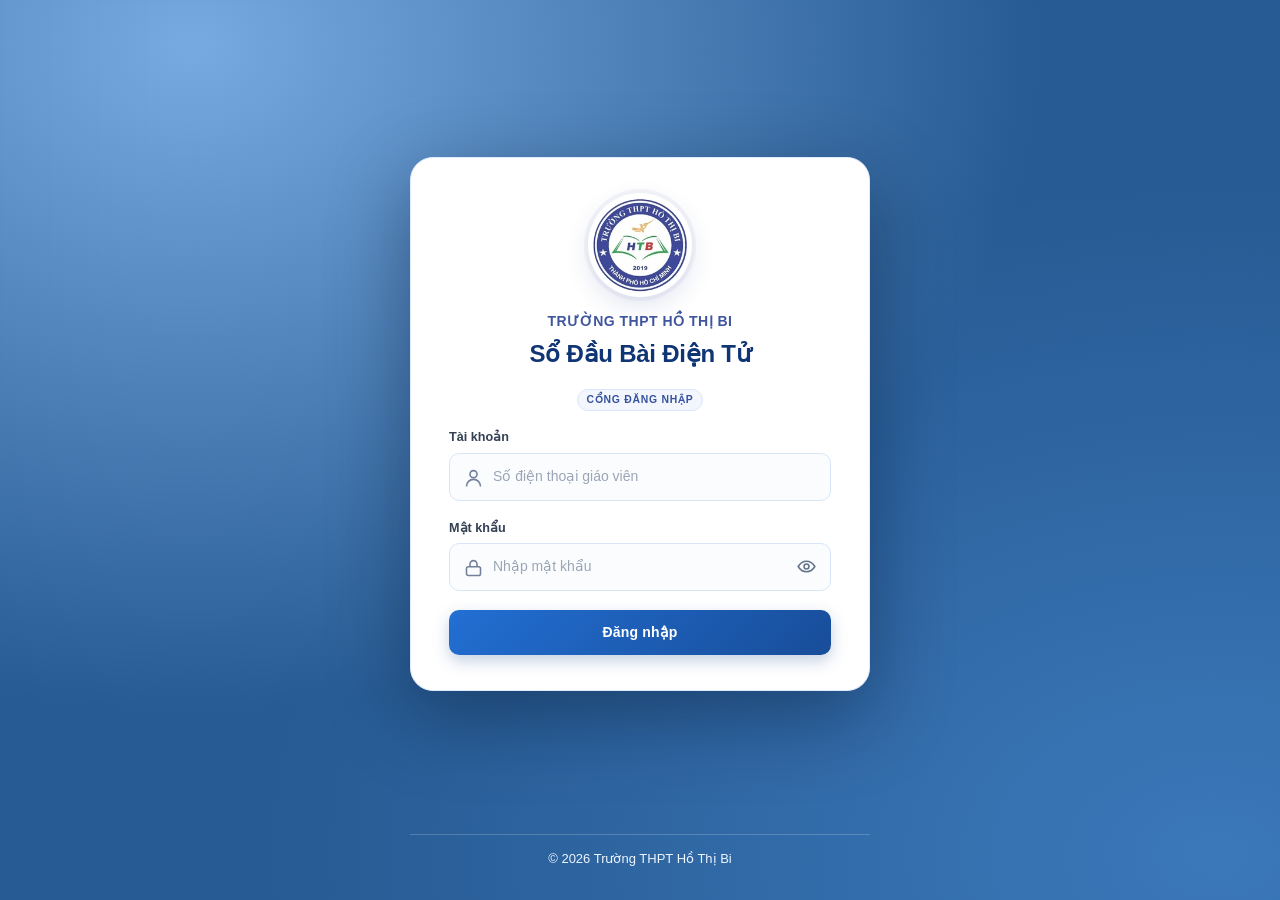
==== commit d2d9027b: "Add files via upload" ====
--- a/index.html
+++ b/index.html
@@ -13,7 +13,7 @@
   <link rel="preconnect" href="https://cdn.jsdelivr.net" crossorigin>
   <link href="https://cdn.jsdelivr.net/npm/bootstrap@5.3.0/dist/css/bootstrap.min.css" rel="stylesheet">
 
-  <link rel="stylesheet" href="assets/css/sodb-v69.css?v=70.4.6.49.6.3.27">
+  <link rel="stylesheet" href="assets/css/sodb-v69.css?v=bgh-signature-3">
   <link rel="stylesheet" href="assets/css/sodb-workspace.css?v=70.4.6.49.6.3.28">
 
 
@@ -406,10 +406,10 @@
                 <div class="signature-space" id="printGVCNSigSpace"><span class="text-muted" style="font-size: 0.55rem;">Chưa chốt ký</span></div>
                 <div class="fw-bold" id="printGVCNName"></div>
               </div>
-              <div class="signature-box">
-                <div class="signature-title" id="printBGHTitle">HIỆU TRƯỞNG</div>
-                <div class="signature-space" id="printBGHSigSpace"><span class="text-muted" style="font-size:0.55rem;">Chưa duyệt</span></div>
-                <div class="fw-bold" id="printBGHName"></div>
+              <div class="signature-box book-bgh-signature">
+                <div class="signature-title" id="printBGHTitle">KT. HIỆU TRƯỞNG<br>PHÓ HIỆU TRƯỞNG</div>
+                <div class="signature-space" id="printBGHSigSpace"></div>
+                <div class="fw-bold" id="printBGHName">Lê Thị Tuyết Phượng</div>
               </div>
             </div>
           </div>
@@ -1738,6 +1738,7 @@
                 <button class="nav-link" id="admin-school-year-tab-v700" data-bs-toggle="pill" data-bs-target="#pills-school-year-v700" type="button" onclick="loadSchoolYearLifecycleV700(false)">Năm học & lưu trữ</button>
               </li>
               <li class="nav-item" role="presentation">
+                <button class="nav-link" id="pills-holidays-tab" data-bs-toggle="pill" data-bs-target="#pills-holidays" type="button">Lịch nghỉ lễ</button>
                 <button class="nav-link" id="pills-unlock-tab" data-bs-toggle="pill" data-bs-target="#pills-unlock" type="button" onclick="setTimeout(taiMoKhoaTuanHangLoatV685,80)">Khóa / mở tuần</button>
               </li>
               <li class="nav-item" role="presentation">
@@ -2035,6 +2036,24 @@
               </div>
 
 
+              <section class="tab-pane fade" id="pills-holidays" role="tabpanel" aria-labelledby="pills-holidays-tab">
+                <div class="card border-primary-subtle mb-3">
+                  <div class="card-header fw-bold">Lịch nghỉ lễ toàn trường</div>
+                  <div class="card-body">
+                    <p>Chọn tuần rồi tích các ngày nghỉ lễ. Khi ký chốt, hệ thống bỏ qua tiết dự kiến của các ngày đó.</p>
+                    <div class="d-flex flex-wrap gap-2 align-items-end mb-3">
+                      <div><label for="adminHolidayWeekV1" class="form-label">Tuần</label>
+                        <select id="adminHolidayWeekV1" class="form-select"></select></div>
+                      <button id="adminHolidayReloadV1" class="btn btn-outline-primary" type="button">Tải lại</button>
+                      <span class="small text-muted align-self-center" id="adminHolidayYearV1"></span>
+                    </div>
+                    <fieldset id="adminHolidayDaysV1" class="d-flex flex-wrap gap-2" aria-label="Các ngày trong tuần" disabled></fieldset>
+                    <div id="adminHolidayStatusV1" class="small text-muted my-2" role="status" aria-live="polite"></div>
+                    <button id="adminHolidaySaveV1" class="btn btn-primary" type="button" disabled>Lưu lịch nghỉ lễ</button>
+                  </div>
+                </div>
+              </section>
+
               <!-- KHỐI 3: MỞ KHÓA TUẦN -->
               <div class="tab-pane fade" id="pills-unlock" role="tabpanel">
                 <section class="card border-primary-subtle mb-3" id="adminTkbExemptionCardV1" aria-labelledby="adminTkbExemptionTitleV1">
@@ -2806,11 +2825,12 @@
 
 <script defer src="https://cdn.jsdelivr.net/npm/bootstrap@5.3.0/dist/js/bootstrap.bundle.min.js"></script>
 <script src="assets/js/sodb-v69-runtime.js?v=70.4.6.49.6.3.33"></script>
+<script src="assets/js/app/sodb-week13-calendar-v1.js?v=holiday-2"></script>
 <script src="assets/js/app/sodb-v69-core.js?v=catalog-20261027-2"></script>
 <script src="assets/js/app/sodb-v69-khbd.js?v=catalog-20261027-2"></script>
-<script src="assets/js/app/sodb-teaching-v704649.js?v=70.4.6.49.6.3.29"></script>
-<script src="assets/js/app/sodb-v69-operations.js?v=admin-tkb-weeks-1"></script>
-<script src="assets/js/app/sodb-v69-print.js?v=70.4.6.49.6.3.30"></script>
+<script src="assets/js/app/sodb-teaching-v704649.js?v=bgh-signature-1"></script>
+<script src="assets/js/app/sodb-v69-operations.js?v=bgh-signature-1"></script>
+<script src="assets/js/app/sodb-v69-print.js?v=bgh-signature-1"></script>
 <script src="assets/js/app/sodb-v69-admin.js?v=catalog-20261027-2"></script>
 <script src="assets/js/app/sodb-v69-admin-students.js?v=70.4.6.49.2"></script>
 <script src="assets/js/app/sodb-v69-admin-lessons.js?v=70.4.6.49.6.3.14"></script>
@@ -2822,15 +2842,16 @@
 <script src="assets/js/app/sodb-v69-v695.js?v=bo-canh-bao-qua-han-tuan10-20261029"></script>
 <script src="assets/js/app/sodb-v69-v6951.js?v=attendance-name-class-20261027-1"></script>
 <script src="assets/js/app/sodb-v69-ux.js?v=70.4.6.49.6.3.21"></script>
-<script src="assets/js/sodb-v69-gvcn.js?v=gvcn-reclose-fix-1"></script>
+<script src="assets/js/sodb-v69-gvcn.js?v=holiday-1"></script>
 <script src="assets/js/sodb-v69-reports.js?v=70.4.6.49.2"></script>
 <script src="assets/js/app/sodb-v70-timetable.js?v=70.4.6.49.6.3.17"></script>
-<script src="assets/js/app/sodb-v69-my-lessons.js?v=70.4.6.49.6.3.21"></script>
-
-<script src="assets/js/app/sodb-workspace.js?v=70.4.6.49.6.3.28"></script>
+<script src="assets/js/app/sodb-v69-my-lessons.js?v=week13-20261111-1"></script>
+
+<script src="assets/js/app/sodb-workspace.js?v=holiday-1"></script>
 <script src="assets/js/app/sodb-v69-print-ready.js?v=70.4.6.49.2"></script>
 <script src="assets/js/app/sodb-v69-print-ink.js?v=70.4.6.49.2"></script>
 <script src="assets/js/app/sodb-linked-import-v27.js?v=70.4.6.49.6.3.27"></script>
 <script src="assets/js/app/sodb-admin-tkb-weeks-v1.js?v=admin-tkb-weeks-1"></script>
+<script src="assets/js/app/sodb-admin-holidays-v1.js?v=holiday-1"></script>
 </body>
 </html>
--- a/assets/css/sodb-v69.css
+++ b/assets/css/sodb-v69.css
@@ -3865,3 +3865,35 @@
 
 .sodb-online-label-v27{white-space:nowrap}
 @media print{body.a3-tracuu-v56 #a3PrintRootV56 .a3-one-line-v56:has(.sodb-online-label-v27){white-space:normal!important;max-height:none!important;-webkit-line-clamp:unset!important;overflow:visible!important}body.a3-tracuu-v56 #a3PrintRootV56 .a3-sync-mon-v704610:has(.sodb-online-label-v27){white-space:normal!important;overflow:visible!important}}
+
+.signature-footer .book-bgh-signature {
+  text-align: center;
+}
+.signature-footer .book-bgh-signature .signature-title {
+  height: auto;
+  line-height: 1.2;
+}
+.signature-footer .book-bgh-signature .signature-space,
+#gtPrintPagesContainer .signature-footer .book-bgh-signature .signature-space,
+body.a3-tracuu-v56 #a3PrintRootV56 .signature-footer .book-bgh-signature .signature-space {
+  height: 18mm !important;
+  min-height: 18mm !important;
+}
+
+@media print {
+  body.a3-tracuu-v56 #a3PrintRootV56 .a3-week-page-v56 > .summary-box:has(.book-bgh-signature) {
+    flex: 0 0 auto !important;
+    height: auto !important;
+    min-height: 35mm !important;
+    max-height: none !important;
+    overflow: visible !important;
+  }
+
+  /* Leave room for the signature footer when the full book shows seven days. */
+  body.a3-tracuu-v56 #a3PrintRootV56 .a3-week-page-v56 > .table-sodb:not(.compact-special-book-v29):has(tbody > tr:nth-child(61)) tbody > tr:not(.a3-row-multi-v704610),
+  body.a3-tracuu-v56 #a3PrintRootV56 .a3-week-page-v56 > .table-sodb:not(.compact-special-book-v29):has(tbody > tr:nth-child(61)) tbody > tr:not(.a3-row-multi-v704610) > td {
+    height: 3.2mm !important;
+    min-height: 3.2mm !important;
+    max-height: 3.2mm !important;
+  }
+}
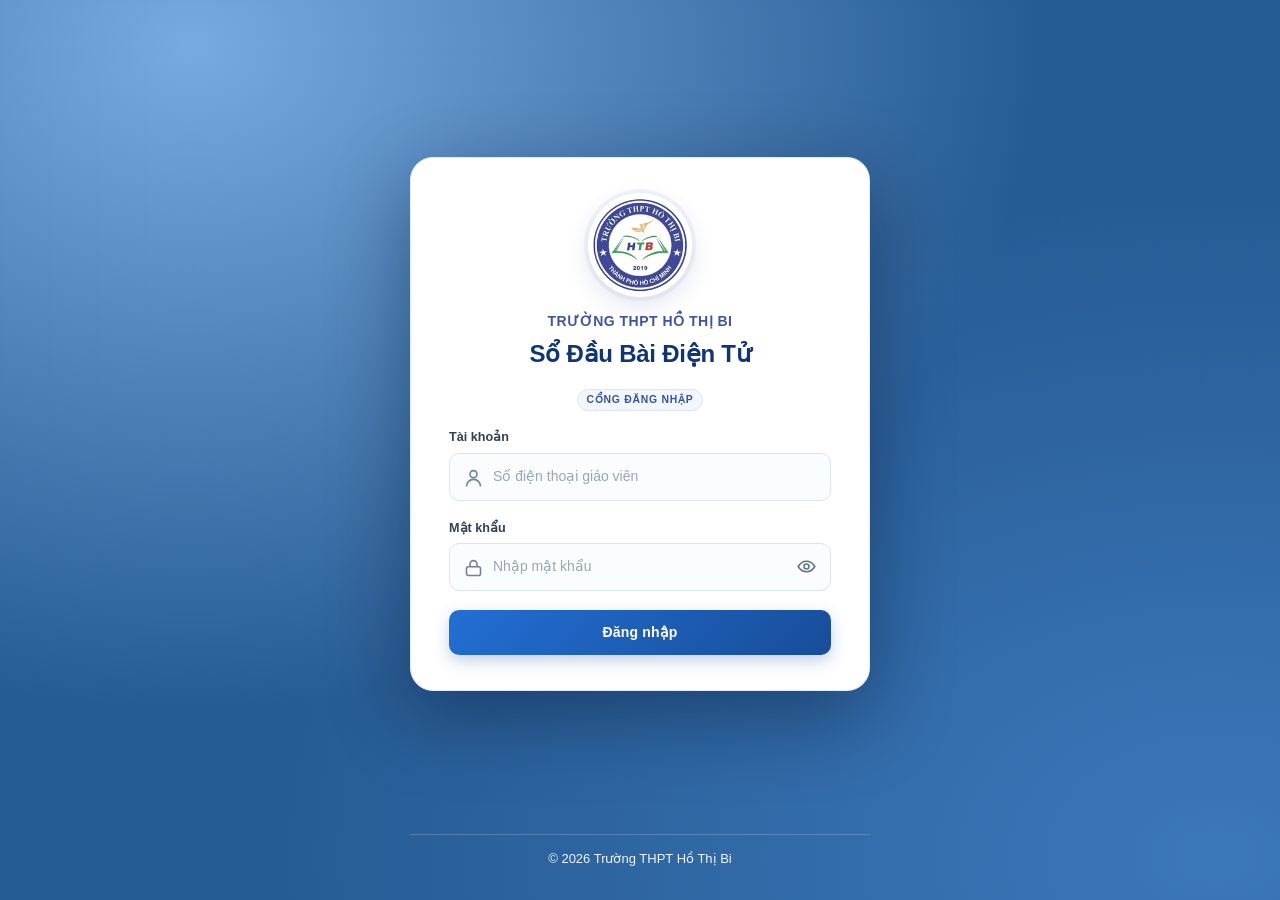
==== commit 571b9b45: "Add files via upload" ====
--- a/index.html
+++ b/index.html
@@ -13,7 +13,7 @@
   <link rel="preconnect" href="https://cdn.jsdelivr.net" crossorigin>
   <link href="https://cdn.jsdelivr.net/npm/bootstrap@5.3.0/dist/css/bootstrap.min.css" rel="stylesheet">
 
-  <link rel="stylesheet" href="assets/css/sodb-v69.css?v=bgh-signature-3">
+  <link rel="stylesheet" href="assets/css/sodb-v69.css?v=a3-fit-1">
   <link rel="stylesheet" href="assets/css/sodb-workspace.css?v=70.4.6.49.6.3.28">
 
 
@@ -2828,9 +2828,9 @@
 <script src="assets/js/app/sodb-week13-calendar-v1.js?v=holiday-2"></script>
 <script src="assets/js/app/sodb-v69-core.js?v=catalog-20261027-2"></script>
 <script src="assets/js/app/sodb-v69-khbd.js?v=catalog-20261027-2"></script>
-<script src="assets/js/app/sodb-teaching-v704649.js?v=bgh-signature-1"></script>
+<script src="assets/js/app/sodb-teaching-v704649.js?v=bgh-signature-4"></script>
 <script src="assets/js/app/sodb-v69-operations.js?v=bgh-signature-1"></script>
-<script src="assets/js/app/sodb-v69-print.js?v=bgh-signature-1"></script>
+<script src="assets/js/app/sodb-v69-print.js?v=a3-fit-1"></script>
 <script src="assets/js/app/sodb-v69-admin.js?v=catalog-20261027-2"></script>
 <script src="assets/js/app/sodb-v69-admin-students.js?v=70.4.6.49.2"></script>
 <script src="assets/js/app/sodb-v69-admin-lessons.js?v=70.4.6.49.6.3.14"></script>
@@ -2841,14 +2841,14 @@
 <script src="assets/js/app/sodb-v69-v694.js?v=70.4.6.49.2"></script>
 <script src="assets/js/app/sodb-v69-v695.js?v=bo-canh-bao-qua-han-tuan10-20261029"></script>
 <script src="assets/js/app/sodb-v69-v6951.js?v=attendance-name-class-20261027-1"></script>
-<script src="assets/js/app/sodb-v69-ux.js?v=70.4.6.49.6.3.21"></script>
+<script src="assets/js/app/sodb-v69-ux.js?v=bgh-signature-4"></script>
 <script src="assets/js/sodb-v69-gvcn.js?v=holiday-1"></script>
 <script src="assets/js/sodb-v69-reports.js?v=70.4.6.49.2"></script>
 <script src="assets/js/app/sodb-v70-timetable.js?v=70.4.6.49.6.3.17"></script>
 <script src="assets/js/app/sodb-v69-my-lessons.js?v=week13-20261111-1"></script>
 
 <script src="assets/js/app/sodb-workspace.js?v=holiday-1"></script>
-<script src="assets/js/app/sodb-v69-print-ready.js?v=70.4.6.49.2"></script>
+<script src="assets/js/app/sodb-v69-print-ready.js?v=a3-fit-1"></script>
 <script src="assets/js/app/sodb-v69-print-ink.js?v=70.4.6.49.2"></script>
 <script src="assets/js/app/sodb-linked-import-v27.js?v=70.4.6.49.6.3.27"></script>
 <script src="assets/js/app/sodb-admin-tkb-weeks-v1.js?v=admin-tkb-weeks-1"></script>
--- a/assets/css/sodb-v69.css
+++ b/assets/css/sodb-v69.css
@@ -3881,12 +3881,23 @@
 }
 
 @media print {
+  body.a3-tracuu-v56 #a3PrintRootV56 .a3-week-page-v56 {
+    display: block !important;
+    overflow: visible !important;
+  }
+  body.a3-tracuu-v56 #a3PrintRootV56 .a3-week-page-v56 > .table-sodb {
+    transform-origin: top center;
+    transform: scaleY(var(--sodb-a3-table-scale, 1)) !important;
+    margin-bottom: var(--sodb-a3-table-offset, 0px) !important;
+  }
   body.a3-tracuu-v56 #a3PrintRootV56 .a3-week-page-v56 > .summary-box:has(.book-bgh-signature) {
     flex: 0 0 auto !important;
     height: auto !important;
     min-height: 35mm !important;
     max-height: none !important;
     overflow: visible !important;
+    page-break-inside: avoid !important;
+    break-inside: avoid-page !important;
   }
 
   /* Leave room for the signature footer when the full book shows seven days. */
@@ -3897,3 +3908,34 @@
     max-height: 3.2mm !important;
   }
 }
+
+.signature-footer:has(> .book-bgh-signature) {
+  display: grid !important;
+  grid-template-columns: repeat(2, minmax(0, 44%));
+  grid-template-rows: auto auto auto;
+  justify-content: space-evenly;
+  align-items: stretch;
+}
+.signature-footer:has(> .book-bgh-signature) > .signature-box {
+  display: grid;
+  grid-row: span 3;
+  grid-template-rows: subgrid;
+  width: auto !important;
+  align-items: start;
+  text-align: center;
+}
+.signature-footer:has(> .book-bgh-signature) > .signature-box > .signature-title {
+  grid-row: 1;
+  align-self: end;
+}
+.signature-footer:has(> .book-bgh-signature) > .signature-box > .signature-space {
+  grid-row: 2;
+  place-self: center stretch;
+  display: flex;
+  align-items: center;
+  justify-content: center;
+}
+.signature-footer:has(> .book-bgh-signature) > .signature-box > :last-child {
+  grid-row: 3;
+  margin-top: .6mm !important;
+}
